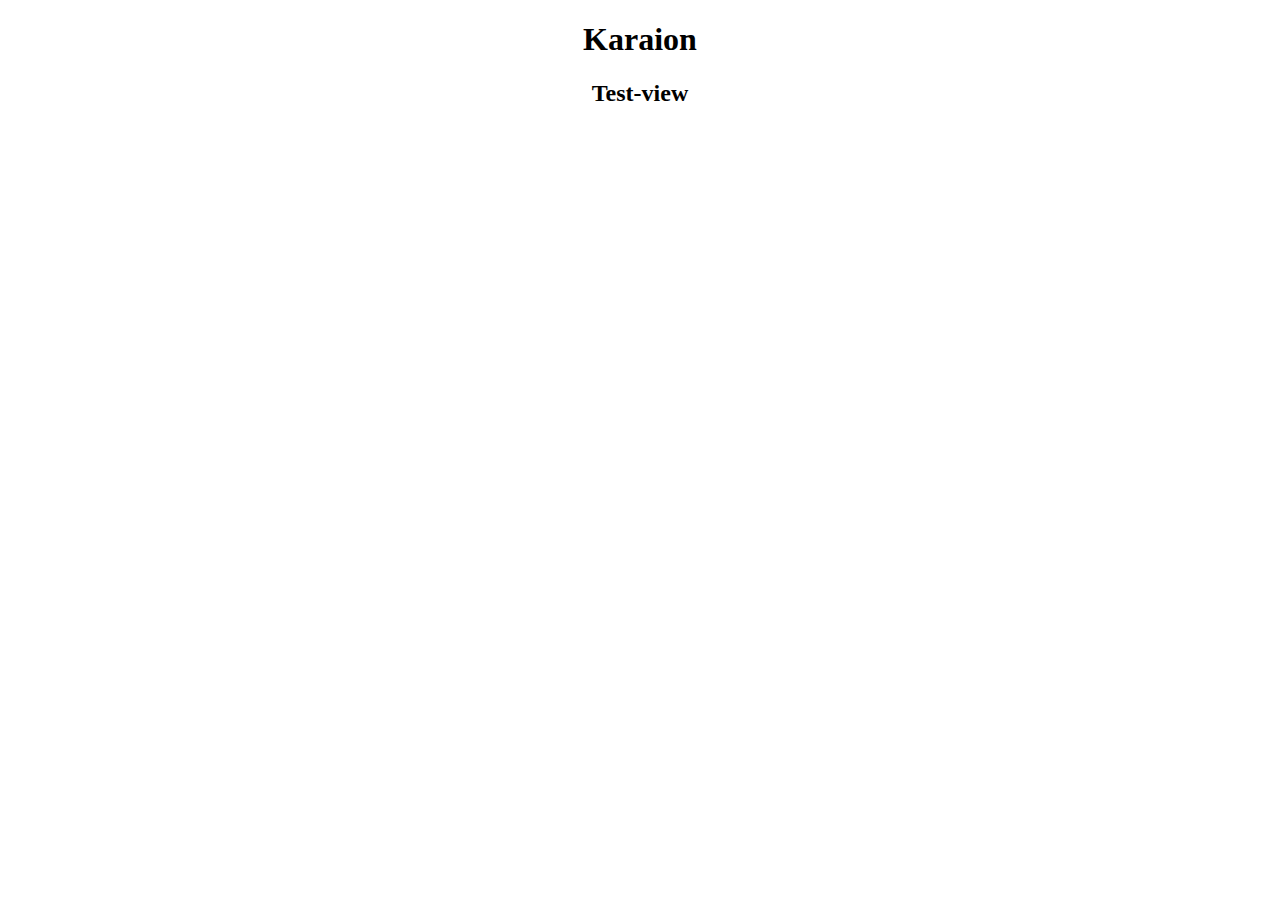
==== index.html @ 3f4ff042 "create project" ====
<!DOCTYPE html>
<html lang="en">
<head>
    <meta charset="UTF-8">
    <meta http-equiv="X-UA-Compatible" content="IE=edge">
    <meta name="viewport" content="width=device-width, initial-scale=1.0">
    <title>Karaion</title>
</head>
<body>
    <h1 style="text-align: center;">Karaion</h1>
    <h2 style="text-align: center;">Test-view</h2>
</body>
</html>
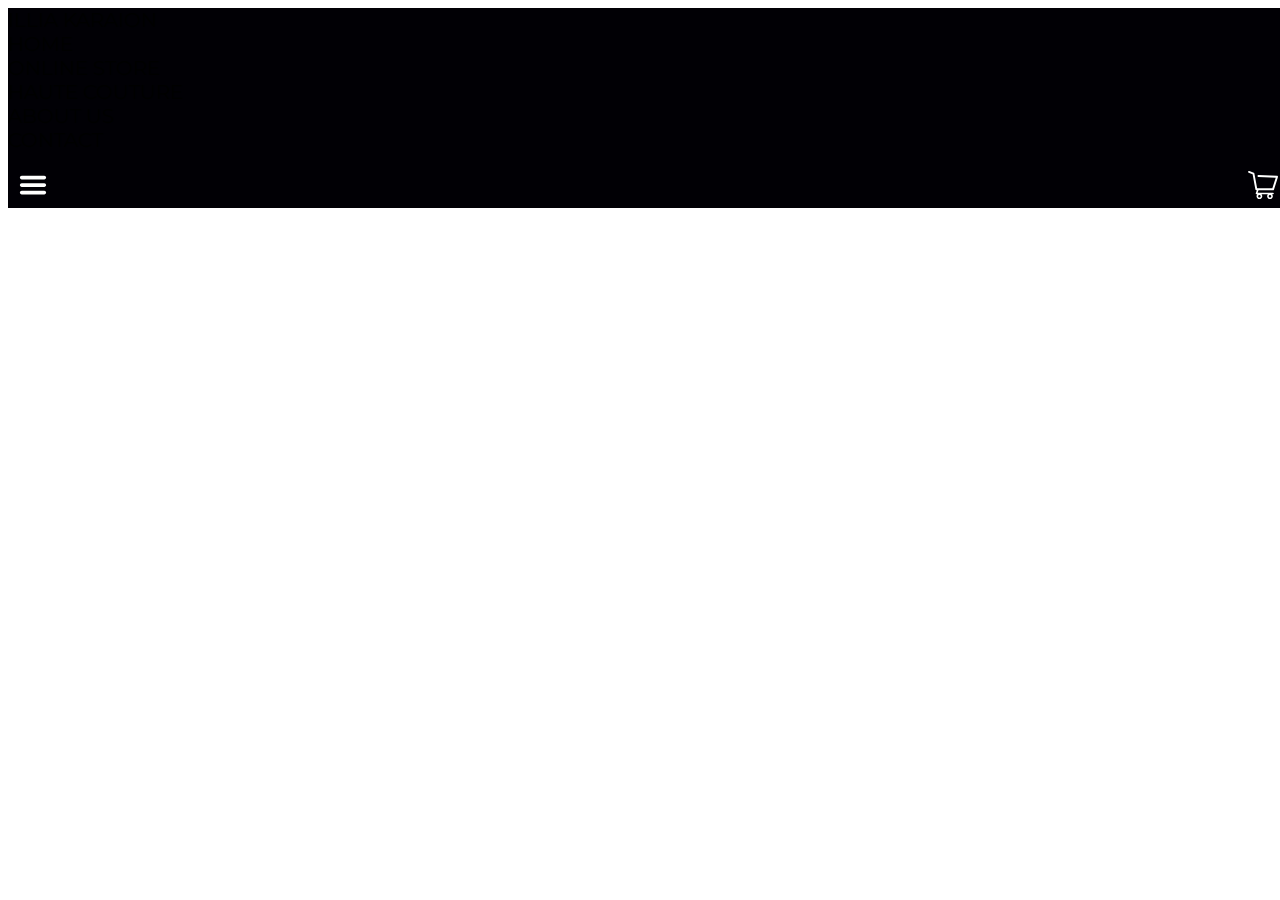
==== commit 8308e371: "header" ====
--- a/index.html
+++ b/index.html
@@ -5,9 +5,54 @@
     <meta http-equiv="X-UA-Compatible" content="IE=edge">
     <meta name="viewport" content="width=device-width, initial-scale=1.0">
     <title>Karaion</title>
+    <link href="https://cdn.jsdelivr.net/npm/bootstrap@5.1.3/dist/css/bootstrap.min.css" rel="stylesheet" integrity="sha384-1BmE4kWBq78iYhFldvKuhfTAU6auU8tT94WrHftjDbrCEXSU1oBoqyl2QvZ6jIW3" crossorigin="anonymous">
+    <link rel="preconnect" href="https://fonts.googleapis.com">
+    <link rel="preconnect" href="https://fonts.gstatic.com" crossorigin>
+    <link href="https://fonts.googleapis.com/css2?family=Montserrat:wght@300&display=swap" rel="stylesheet">
+    <script src="https://cdn.jsdelivr.net/npm/bootstrap@5.1.3/dist/js/bootstrap.bundle.min.js" integrity="sha384-ka7Sk0Gln4gmtz2MlQnikT1wXgYsOg+OMhuP+IlRH9sENBO0LRn5q+8nbTov4+1p" crossorigin="anonymous"></script>
+    <link rel="stylesheet" href="style.css">
+    <link rel="stylesheet" href="media.css">
 </head>
 <body>
-    <h1 style="text-align: center;">Karaion</h1>
-    <h2 style="text-align: center;">Test-view</h2>
+   <header>
+    <div class="container-fluid">
+        <div class="row text-white h-100 mx-3 ">
+           <div class="col-12 d-flex justify-content-center align-items-md-end align-items-center">
+               <div class="text-center display-2 caphead">ILLIA KARAION</div>               
+           </div>
+           <div class="col-12 d-none d-flex flex-column align-items-center justify-content-end justify-content-md-center align-items-md-end flex-md-row mb-2">
+               <div class="mx-3 mb-2 mb-md-0">HOME</div>
+               <div class="mx-3 mb-2 mb-md-0">ONLINE STORE</div>
+               <div class="mx-3 mb-2 mb-md-0">HAUTE COUTURE</div>
+               <div class="mx-3 mb-2 mb-md-0">ABOUT US</div>
+               <div class="mx-3 mb-0 mb-md-0">CONTACT</div>
+           </div>
+        </div>
+     </div>
+     <div id="cart" >
+             <svg version="1.1" class="header-svg" id="Capa_1" xmlns="http://www.w3.org/2000/svg" xmlns:xlink="http://www.w3.org/1999/xlink" x="0px" y="0px"
+             width="446.853px" height="446.853px" viewBox="0 0 446.853 446.853" style="enable-background:new 0 0 446.853 446.853;"
+             xml:space="preserve">
+        <g>
+            <path fill="white" d="M444.274,93.36c-2.558-3.666-6.674-5.932-11.145-6.123L155.942,75.289c-7.953-0.348-14.599,5.792-14.939,13.708
+                c-0.338,7.913,5.792,14.599,13.707,14.939l258.421,11.14L362.32,273.61H136.205L95.354,51.179
+                c-0.898-4.875-4.245-8.942-8.861-10.753L19.586,14.141c-7.374-2.887-15.695,0.735-18.591,8.1c-2.891,7.369,0.73,15.695,8.1,18.591
+                l59.491,23.371l41.572,226.335c1.253,6.804,7.183,11.746,14.104,11.746h6.896l-15.747,43.74c-1.318,3.664-0.775,7.733,1.468,10.916
+                c2.24,3.184,5.883,5.078,9.772,5.078h11.045c-6.844,7.617-11.045,17.646-11.045,28.675c0,23.718,19.299,43.012,43.012,43.012
+                s43.012-19.294,43.012-43.012c0-11.028-4.201-21.058-11.044-28.675h93.777c-6.847,7.617-11.047,17.646-11.047,28.675
+                c0,23.718,19.294,43.012,43.012,43.012c23.719,0,43.012-19.294,43.012-43.012c0-11.028-4.2-21.058-11.042-28.675h13.432
+                c6.6,0,11.948-5.349,11.948-11.947c0-6.6-5.349-11.948-11.948-11.948H143.651l12.902-35.843h216.221
+                c6.235,0,11.752-4.028,13.651-9.96l59.739-186.387C447.536,101.679,446.832,97.028,444.274,93.36z M169.664,409.814
+                c-10.543,0-19.117-8.573-19.117-19.116s8.574-19.117,19.117-19.117s19.116,8.574,19.116,19.117S180.207,409.814,169.664,409.814z
+                 M327.373,409.814c-10.543,0-19.116-8.573-19.116-19.116s8.573-19.117,19.116-19.117s19.116,8.574,19.116,19.117
+                S337.916,409.814,327.373,409.814z"/>
+        </g>
+        </svg>
+     </div>
+      <div id="menu" class="d-md-none">
+        <svg xmlns="http://www.w3.org/2000/svg" class="header-svg" xmlns:xlink="http://www.w3.org/1999/xlink" height="32px" id="Layer_1" style="enable-background:new 0 0 32 32;" version="1.1" viewBox="0 0 32 32" width="32px" xml:space="preserve"><path fill="white" d="M4,10h24c1.104,0,2-0.896,2-2s-0.896-2-2-2H4C2.896,6,2,6.896,2,8S2.896,10,4,10z M28,14H4c-1.104,0-2,0.896-2,2  s0.896,2,2,2h24c1.104,0,2-0.896,2-2S29.104,14,28,14z M28,22H4c-1.104,0-2,0.896-2,2s0.896,2,2,2h24c1.104,0,2-0.896,2-2  S29.104,22,28,22z"/></svg>
+      </div>     
+   </header>
+   <script src="assets/js/header.js"></script>
 </body>
-</html>+</html> --- a/style.css
+++ b/style.css
@@ -0,0 +1,35 @@
+@font-face {
+    font-family: 'Avenir';
+    src: url('../fonts/Avenir.eot?#iefix') format('embedded-opentype'),  url('../fonts/Avenir.woff') format('woff'), url('../fonts/Avenir.ttf')  format('truetype'), url('../fonts/Avenir.svg#Avenir') format('svg');
+}
+*{
+    font-family: 'Montserrat', sans-serif;   
+    font-size: 20px; 
+}
+header{
+    background-color: #010005;  
+    display: flex;
+    position: fixed;
+    height: 200px;
+    width: 100%;
+}
+.header-svg{
+    width: 30px;
+    height: 30px;
+}
+#cart{
+    position: absolute;
+    right: 10px;
+    bottom: 8px;    
+    height: 30px;
+    display: flex;
+    align-items: center;
+}
+#menu{
+    position: absolute;
+    left: 10px;
+    bottom: 8px;    
+    height: 30px;
+    display: flex;
+    align-items: center;
+}--- a/media.css
+++ b/media.css
@@ -0,0 +1,33 @@
+@media screen and (max-width: 1000px) {
+    div.mx-3{
+        font-size: 15px;
+    }
+    #cart {bottom: 8px;}
+}
+@media screen and (max-width: 767px) {
+    .caphead{
+        font-size: 40px;
+    }
+    header{
+        height: 100px;
+    }
+    #cart, #menu {top: 40px;}
+  }
+  @media screen and (max-width: 450px) {
+    .caphead{
+        font-size: 30px;
+    }
+    #cart, #menu {top: 40px;
+        height: 20px;
+       
+    }
+    .header-svg{
+        width: 20px;
+        height: 20px;
+    }
+  }
+  @media screen and (max-width: 350px) {
+    .caphead{
+        font-size: 25px;
+    }
+  }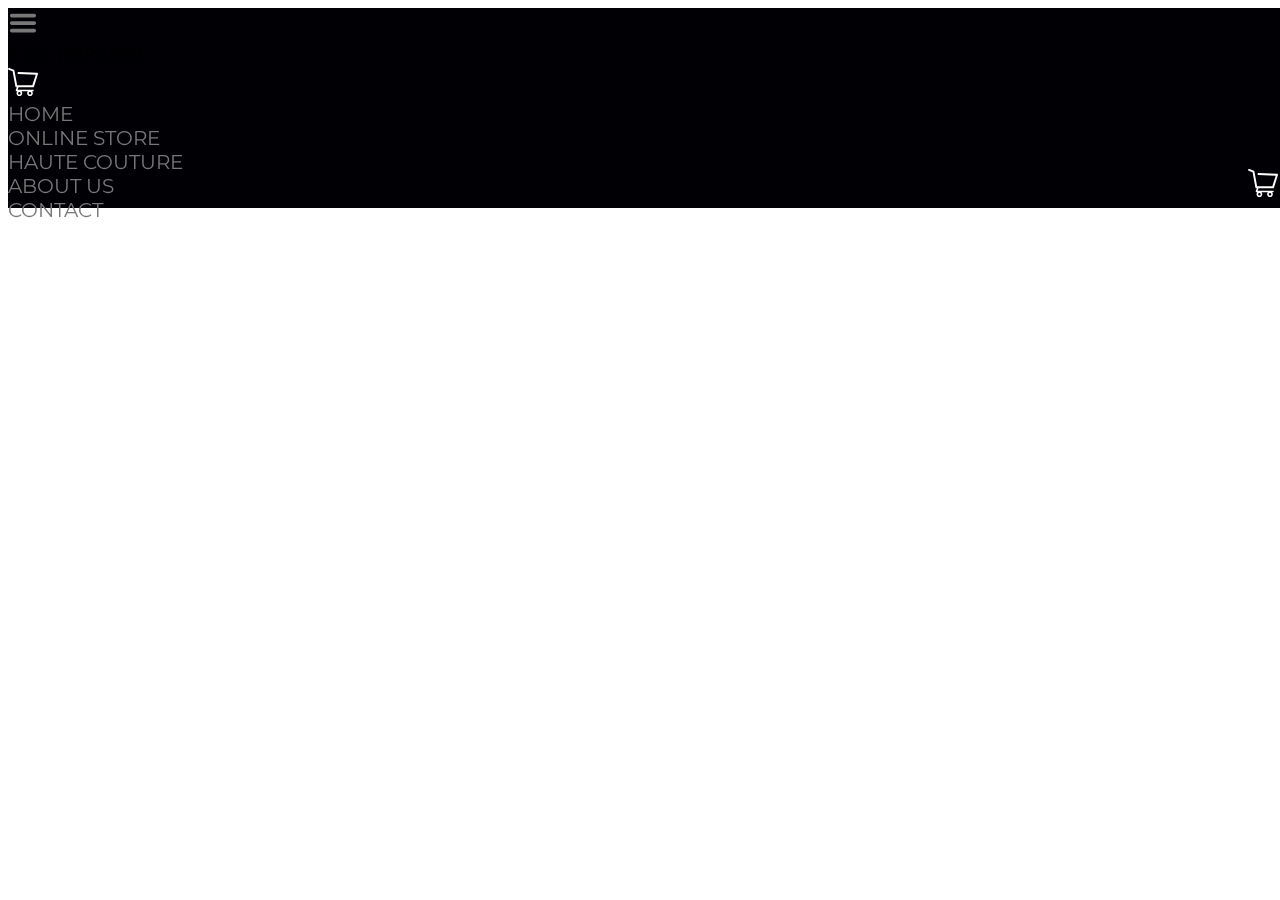
==== commit 2bf1816b: "menu and fonts" ====
--- a/index.html
+++ b/index.html
@@ -4,32 +4,62 @@
     <meta charset="UTF-8">
     <meta http-equiv="X-UA-Compatible" content="IE=edge">
     <meta name="viewport" content="width=device-width, initial-scale=1.0">
+    <!-- Chrome, Firefox OS and Opera -->
+    <meta name="theme-color" content="#010005">
+    <!--Windows Phone -->
+    <meta name="msapplication-navbutton-color" content="#010005">
+    <!-- iOS Safari -->
+    <meta name="apple-mobile-web-app-status-bar-style" content="#010005">
     <title>Karaion</title>
     <link href="https://cdn.jsdelivr.net/npm/bootstrap@5.1.3/dist/css/bootstrap.min.css" rel="stylesheet" integrity="sha384-1BmE4kWBq78iYhFldvKuhfTAU6auU8tT94WrHftjDbrCEXSU1oBoqyl2QvZ6jIW3" crossorigin="anonymous">
     <link rel="preconnect" href="https://fonts.googleapis.com">
-    <link rel="preconnect" href="https://fonts.gstatic.com" crossorigin>
-    <link href="https://fonts.googleapis.com/css2?family=Montserrat:wght@300&display=swap" rel="stylesheet">
+<link rel="preconnect" href="https://fonts.gstatic.com" crossorigin>
+<link href="https://fonts.googleapis.com/css2?family=Montserrat:wght@300&family=Roboto&display=swap" rel="stylesheet">
     <script src="https://cdn.jsdelivr.net/npm/bootstrap@5.1.3/dist/js/bootstrap.bundle.min.js" integrity="sha384-ka7Sk0Gln4gmtz2MlQnikT1wXgYsOg+OMhuP+IlRH9sENBO0LRn5q+8nbTov4+1p" crossorigin="anonymous"></script>
     <link rel="stylesheet" href="style.css">
+    <link rel="stylesheet" href="animation.css">
     <link rel="stylesheet" href="media.css">
 </head>
 <body>
    <header>
     <div class="container-fluid">
-        <div class="row text-white h-100 mx-3 ">
-           <div class="col-12 d-flex justify-content-center align-items-md-end align-items-center">
-               <div class="text-center display-2 caphead">ILLIA KARAION</div>               
+        <div class="row text-white h-100 mx-0 mx-md-3">
+           <div class="col-12 d-flex justify-content-between justify-content-md-center align-items-md-end align-items-center p-0">
+            <div id="menu" class="d-flex d-md-none">
+                <svg xmlns="http://www.w3.org/2000/svg" class="header-svg" xmlns:xlink="http://www.w3.org/1999/xlink" height="32px" id="Layer_1" style="enable-background:new 0 0 32 32;" version="1.1" viewBox="0 0 32 32" width="32px" xml:space="preserve"><path id="path" fill="#787878" d="M4,10h24c1.104,0,2-0.896,2-2s-0.896-2-2-2H4C2.896,6,2,6.896,2,8S2.896,10,4,10z M28,14H4c-1.104,0-2,0.896-2,2  s0.896,2,2,2h24c1.104,0,2-0.896,2-2S29.104,14,28,14z M28,22H4c-1.104,0-2,0.896-2,2s0.896,2,2,2h24c1.104,0,2-0.896,2-2  S29.104,22,28,22z"/></svg>
+              </div>    
+               <div class="text-center display-2 caphead">ILLIA KARAION</div>              
+              <div id="cart" class="d-flex d-md-none">
+                <svg version="1.1" class="header-svg" id="Capa_1" xmlns="http://www.w3.org/2000/svg" xmlns:xlink="http://www.w3.org/1999/xlink" x="0px" y="0px"
+                width="446.853px" height="446.853px" viewBox="0 0 446.853 446.853" style="enable-background:new 0 0 446.853 446.853;"
+                xml:space="preserve">
+           <g>
+               <path fill="white" d="M444.274,93.36c-2.558-3.666-6.674-5.932-11.145-6.123L155.942,75.289c-7.953-0.348-14.599,5.792-14.939,13.708
+                   c-0.338,7.913,5.792,14.599,13.707,14.939l258.421,11.14L362.32,273.61H136.205L95.354,51.179
+                   c-0.898-4.875-4.245-8.942-8.861-10.753L19.586,14.141c-7.374-2.887-15.695,0.735-18.591,8.1c-2.891,7.369,0.73,15.695,8.1,18.591
+                   l59.491,23.371l41.572,226.335c1.253,6.804,7.183,11.746,14.104,11.746h6.896l-15.747,43.74c-1.318,3.664-0.775,7.733,1.468,10.916
+                   c2.24,3.184,5.883,5.078,9.772,5.078h11.045c-6.844,7.617-11.045,17.646-11.045,28.675c0,23.718,19.299,43.012,43.012,43.012
+                   s43.012-19.294,43.012-43.012c0-11.028-4.201-21.058-11.044-28.675h93.777c-6.847,7.617-11.047,17.646-11.047,28.675
+                   c0,23.718,19.294,43.012,43.012,43.012c23.719,0,43.012-19.294,43.012-43.012c0-11.028-4.2-21.058-11.042-28.675h13.432
+                   c6.6,0,11.948-5.349,11.948-11.947c0-6.6-5.349-11.948-11.948-11.948H143.651l12.902-35.843h216.221
+                   c6.235,0,11.752-4.028,13.651-9.96l59.739-186.387C447.536,101.679,446.832,97.028,444.274,93.36z M169.664,409.814
+                   c-10.543,0-19.117-8.573-19.117-19.116s8.574-19.117,19.117-19.117s19.116,8.574,19.116,19.117S180.207,409.814,169.664,409.814z
+                    M327.373,409.814c-10.543,0-19.116-8.573-19.116-19.116s8.573-19.117,19.116-19.117s19.116,8.574,19.116,19.117
+                   S337.916,409.814,327.373,409.814z"/>
+           </g>
+           </svg>
+             </div>           
            </div>
-           <div class="col-12 d-none d-flex flex-column align-items-center justify-content-end justify-content-md-center align-items-md-end flex-md-row mb-2">
-               <div class="mx-3 mb-2 mb-md-0">HOME</div>
-               <div class="mx-3 mb-2 mb-md-0">ONLINE STORE</div>
-               <div class="mx-3 mb-2 mb-md-0">HAUTE COUTURE</div>
-               <div class="mx-3 mb-2 mb-md-0">ABOUT US</div>
-               <div class="mx-3 mb-0 mb-md-0">CONTACT</div>
+           <div class="col-12 d-flex flex-column align-items-center justify-content-end justify-content-md-center align-items-md-end flex-md-row mb-2" id="colums">
+               <div class="mx-3 mb-2 mb-md-0" style="color: rgb(120, 120, 120);">HOME</div>
+               <div class="mx-3 mb-2 mb-md-0" style="color: rgb(120, 120, 120);">ONLINE STORE</div>
+               <div class="mx-3 mb-2 mb-md-0" style="color: rgb(120, 120, 120);">HAUTE COUTURE</div>
+               <div class="mx-3 mb-2 mb-md-0" style="color: rgb(120, 120, 120);">ABOUT US</div>
+               <div class="mx-3 mb-0 mb-md-0" style="color: rgb(120, 120, 120);">CONTACT</div>
            </div>
         </div>
      </div>
-     <div id="cart" >
+     <div id="cart-md" class="d-none d-md-flex">
              <svg version="1.1" class="header-svg" id="Capa_1" xmlns="http://www.w3.org/2000/svg" xmlns:xlink="http://www.w3.org/1999/xlink" x="0px" y="0px"
              width="446.853px" height="446.853px" viewBox="0 0 446.853 446.853" style="enable-background:new 0 0 446.853 446.853;"
              xml:space="preserve">
@@ -49,9 +79,7 @@
         </g>
         </svg>
      </div>
-      <div id="menu" class="d-md-none">
-        <svg xmlns="http://www.w3.org/2000/svg" class="header-svg" xmlns:xlink="http://www.w3.org/1999/xlink" height="32px" id="Layer_1" style="enable-background:new 0 0 32 32;" version="1.1" viewBox="0 0 32 32" width="32px" xml:space="preserve"><path fill="white" d="M4,10h24c1.104,0,2-0.896,2-2s-0.896-2-2-2H4C2.896,6,2,6.896,2,8S2.896,10,4,10z M28,14H4c-1.104,0-2,0.896-2,2  s0.896,2,2,2h24c1.104,0,2-0.896,2-2S29.104,14,28,14z M28,22H4c-1.104,0-2,0.896-2,2s0.896,2,2,2h24c1.104,0,2-0.896,2-2  S29.104,22,28,22z"/></svg>
-      </div>     
+         
    </header>
    <script src="assets/js/header.js"></script>
 </body>
--- a/style.css
+++ b/style.css
@@ -11,25 +11,20 @@
     display: flex;
     position: fixed;
     height: 200px;
-    width: 100%;
+    width: 100%;    
+}
+.caphead{
+    font-family: 'Roboto', sans-serif;   
 }
 .header-svg{
     width: 30px;
-    height: 30px;
+    height: 30px;   
 }
-#cart{
+#cart-md{
     position: absolute;
     right: 10px;
-    bottom: 8px;    
+    bottom: 10px;    
     height: 30px;
     display: flex;
     align-items: center;
 }
-#menu{
-    position: absolute;
-    left: 10px;
-    bottom: 8px;    
-    height: 30px;
-    display: flex;
-    align-items: center;
-}--- a/animation.css
+++ b/animation.css
@@ -0,0 +1,36 @@
+@keyframes header{
+    0%{
+        height: 70px;
+    }
+    100%{
+        height: 250px;
+    }
+}
+@keyframes alt-header{
+    0%{
+        height: 250px;
+    }
+    100%{
+        height: 70px;
+    }
+}
+@keyframes appear{
+    0%{
+        opacity: 0;
+        height: 0;
+    }
+    100%{
+        opacity: 1;
+        height: 172.25px;
+    }
+}
+@keyframes disappear{
+    0%{
+        opacity: 1;
+        height: 172.25px;
+    }
+    100%{
+        opacity: 0;   
+        height: 0;     
+    }
+}--- a/media.css
+++ b/media.css
@@ -1,26 +1,25 @@
 @media screen and (max-width: 1000px) {
     div.mx-3{
         font-size: 15px;
-    }
-    #cart {bottom: 8px;}
+    }   
 }
 @media screen and (max-width: 767px) {
     .caphead{
         font-size: 40px;
     }
     header{
-        height: 100px;
+        height: 70px;
+    }    
+    #colums{
+        opacity: 0;
+        height: 0;
     }
-    #cart, #menu {top: 40px;}
+   
   }
   @media screen and (max-width: 450px) {
     .caphead{
         font-size: 30px;
-    }
-    #cart, #menu {top: 40px;
-        height: 20px;
-       
-    }
+    }    
     .header-svg{
         width: 20px;
         height: 20px;
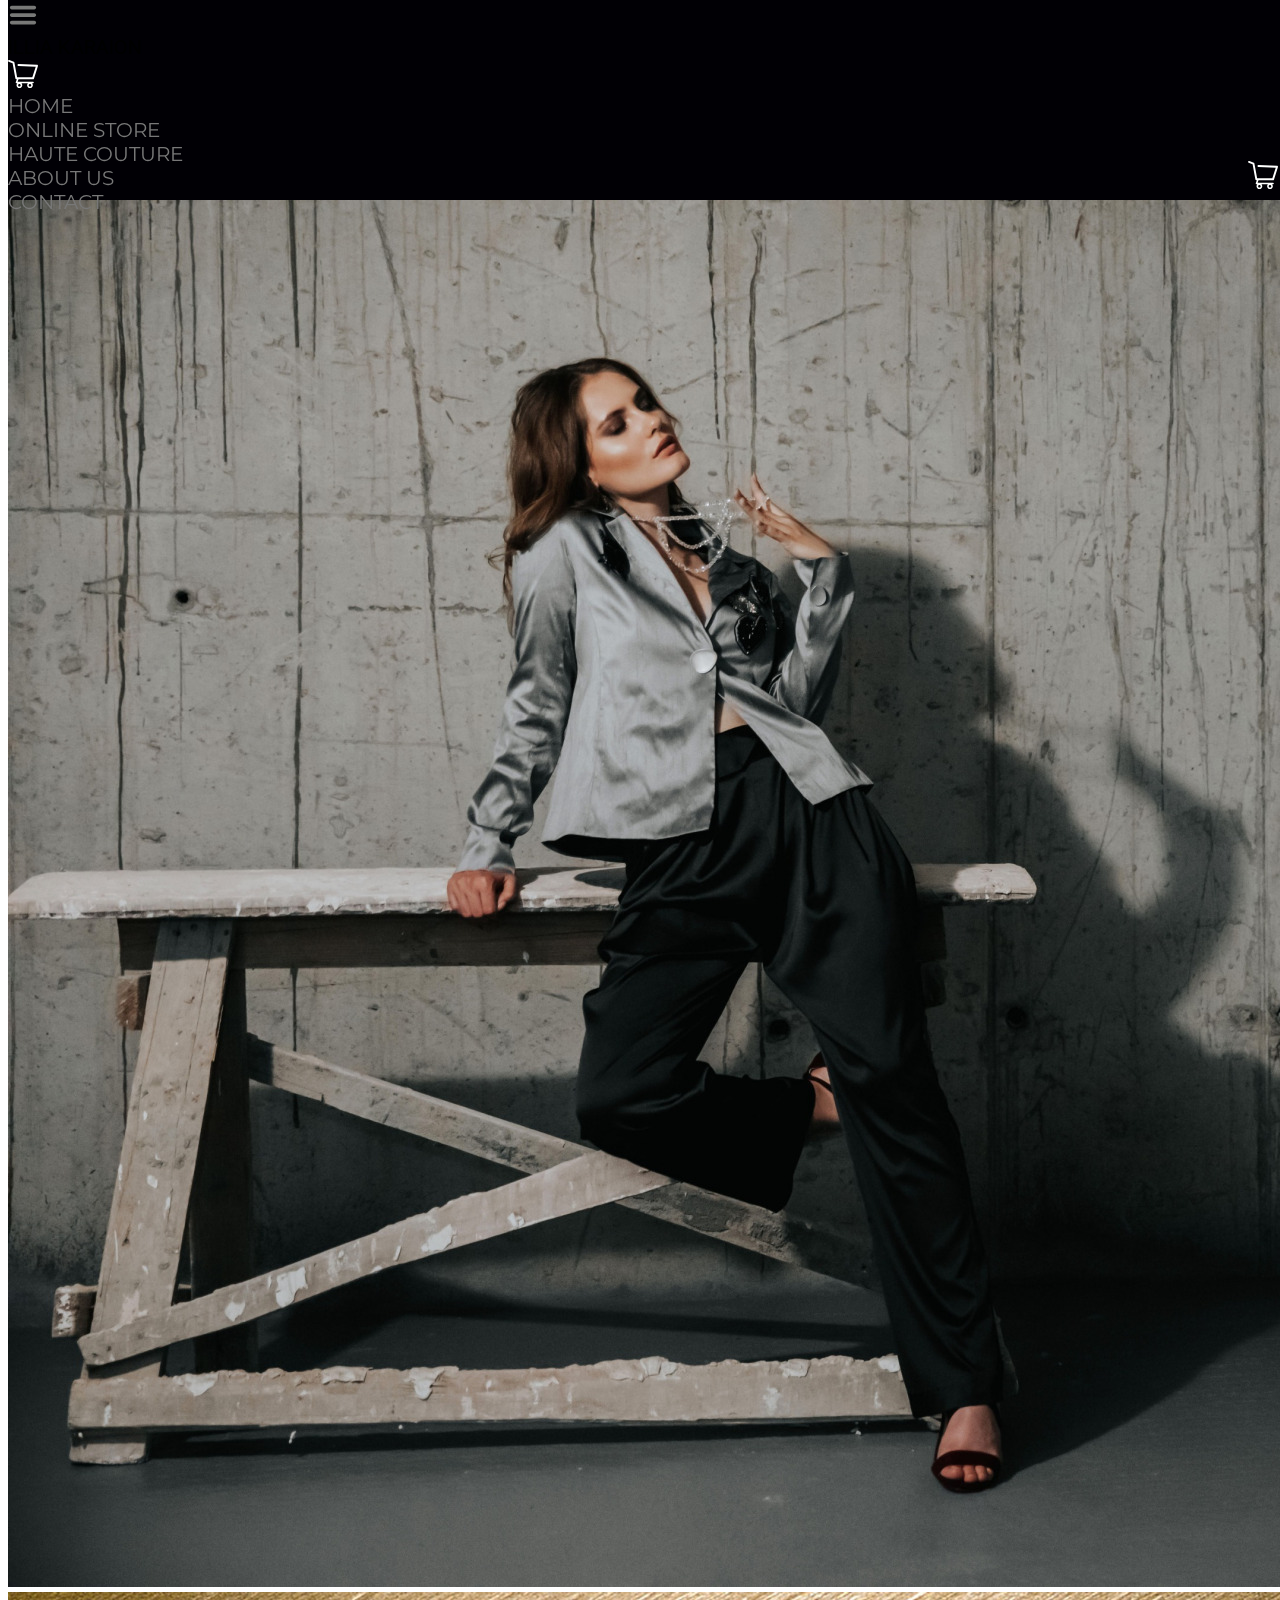
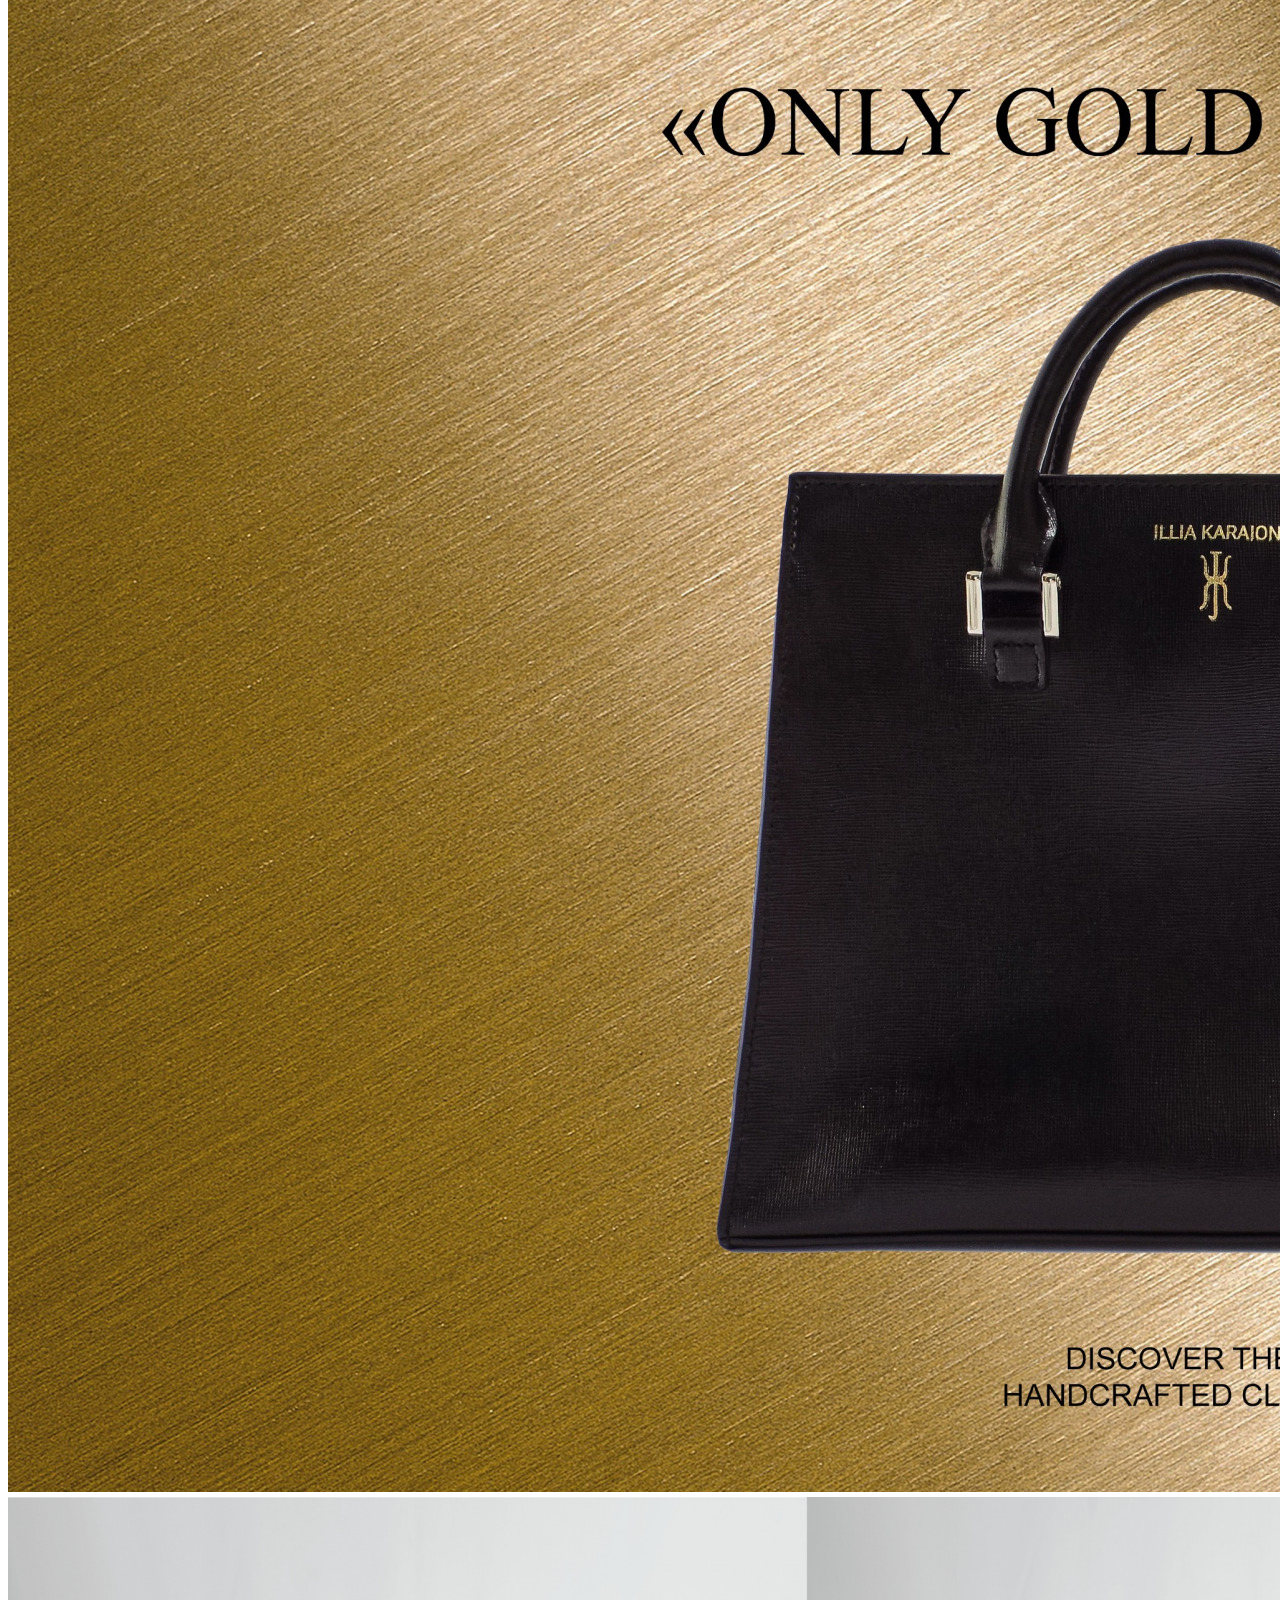
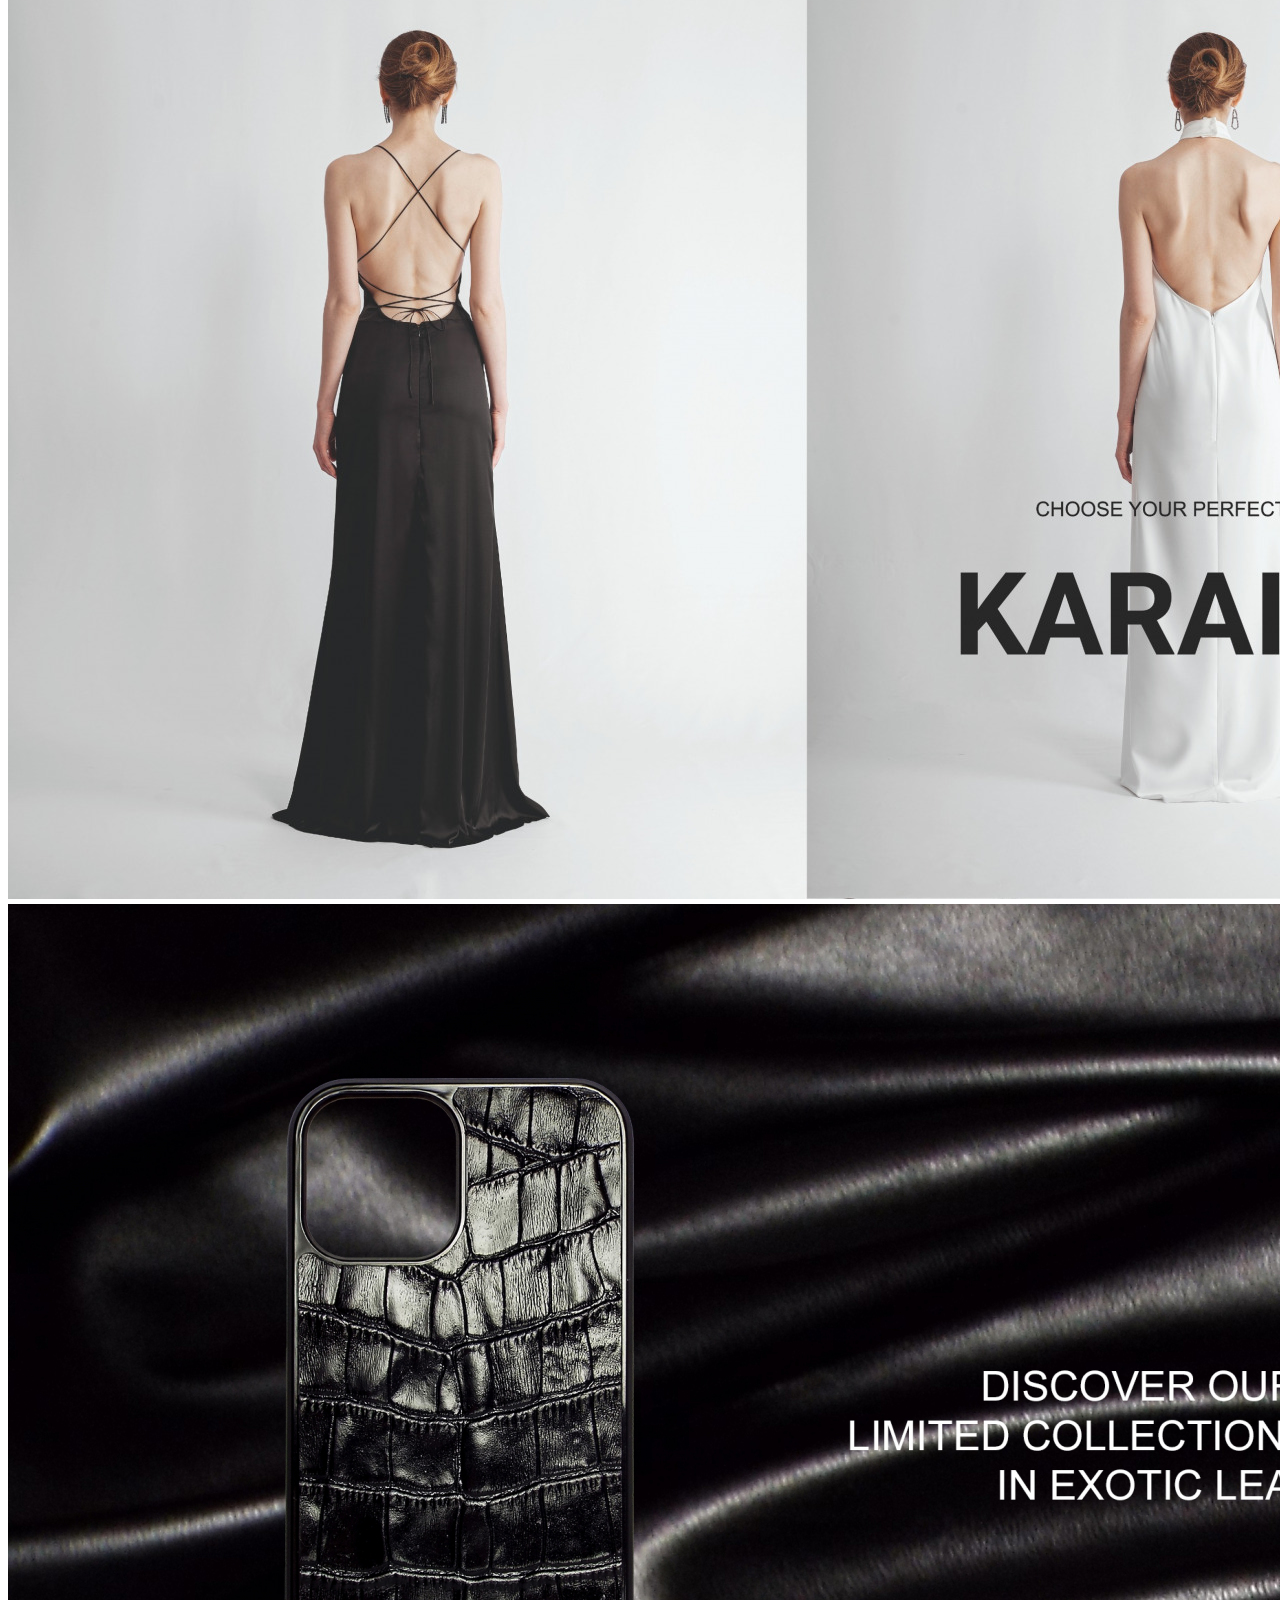
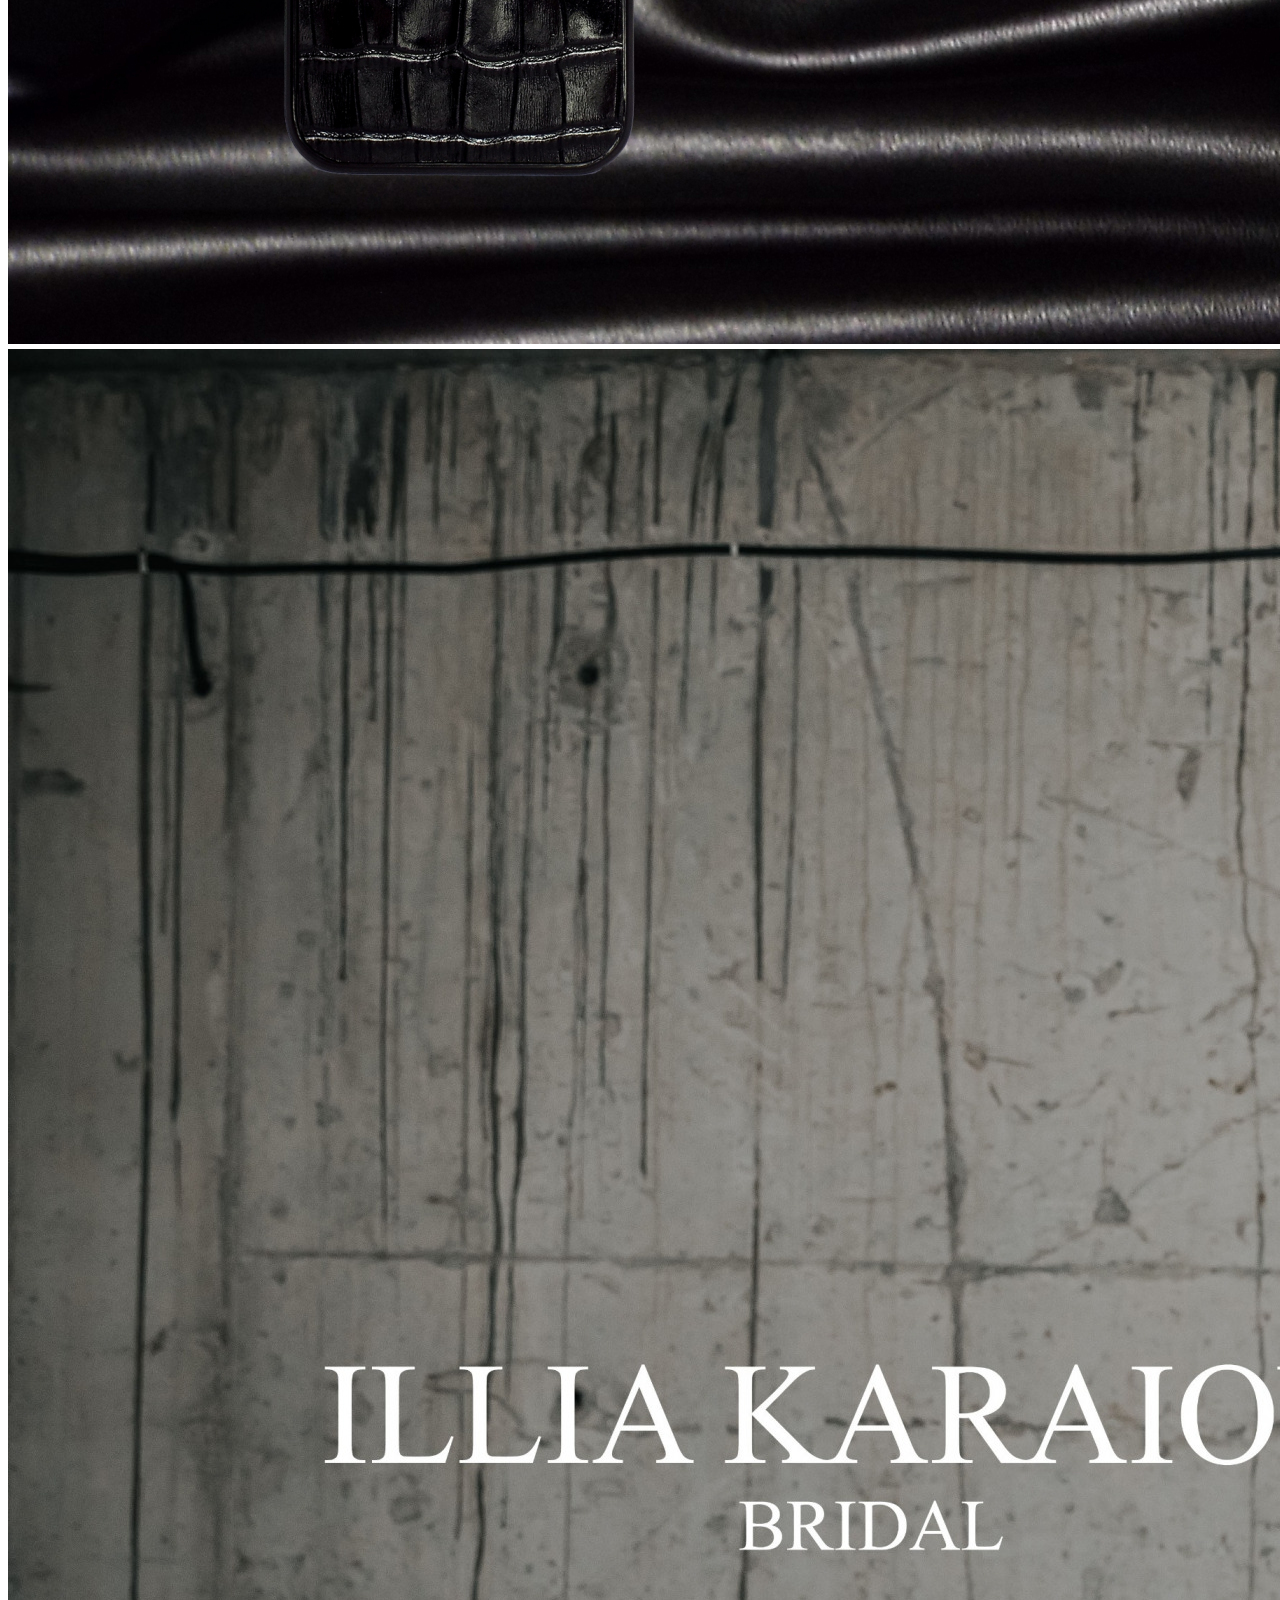
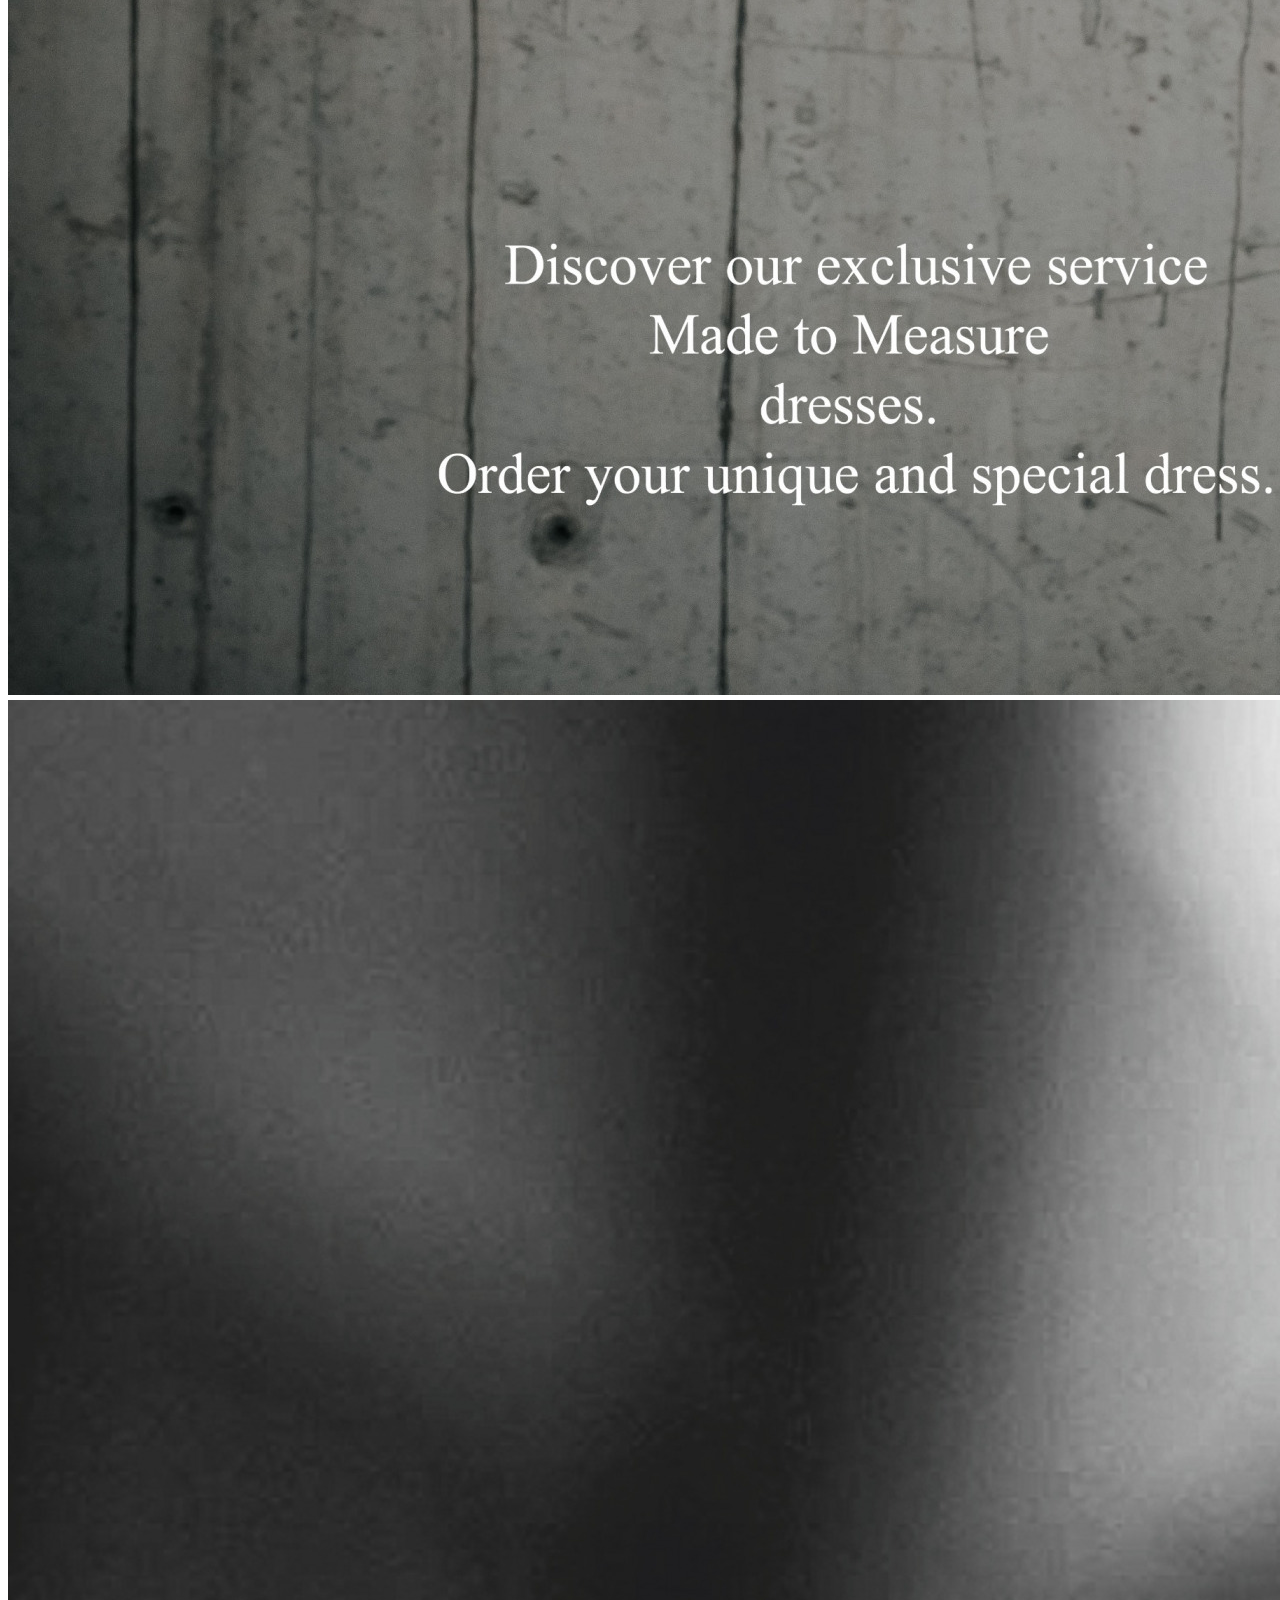
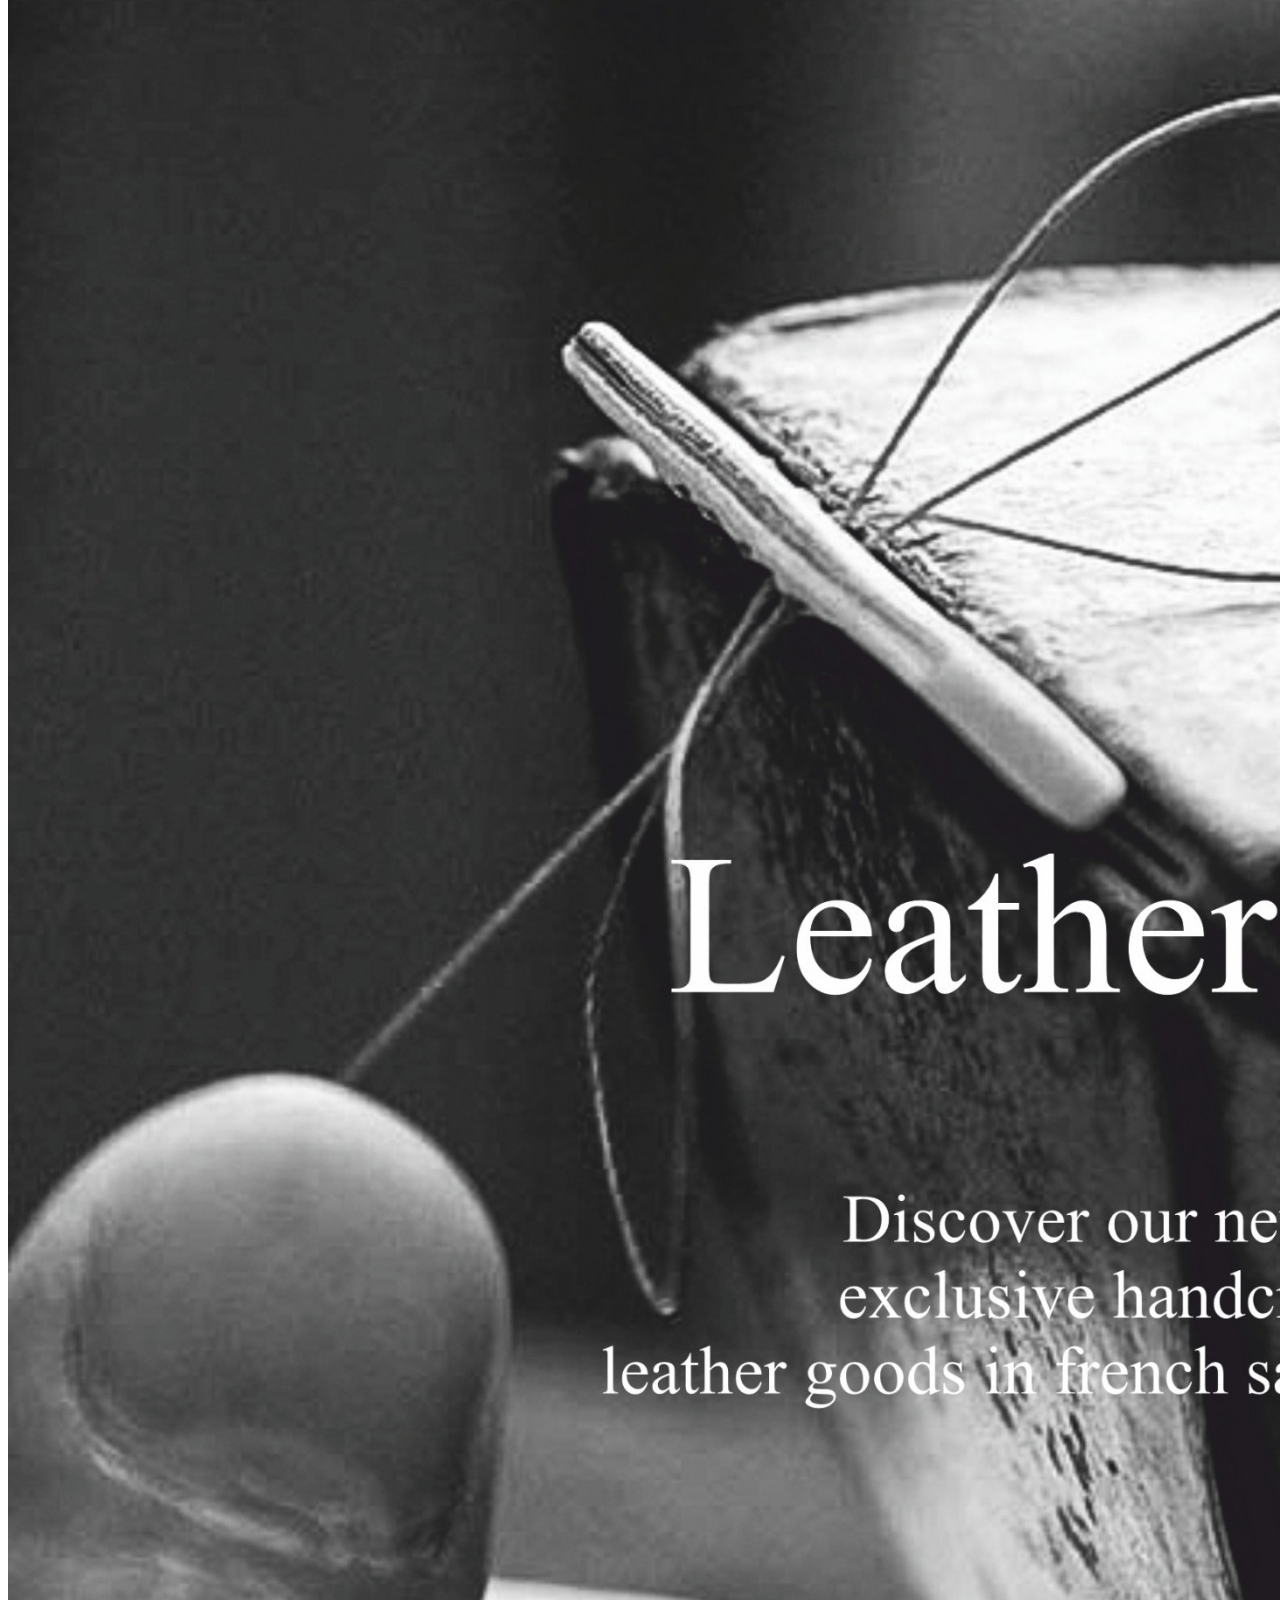
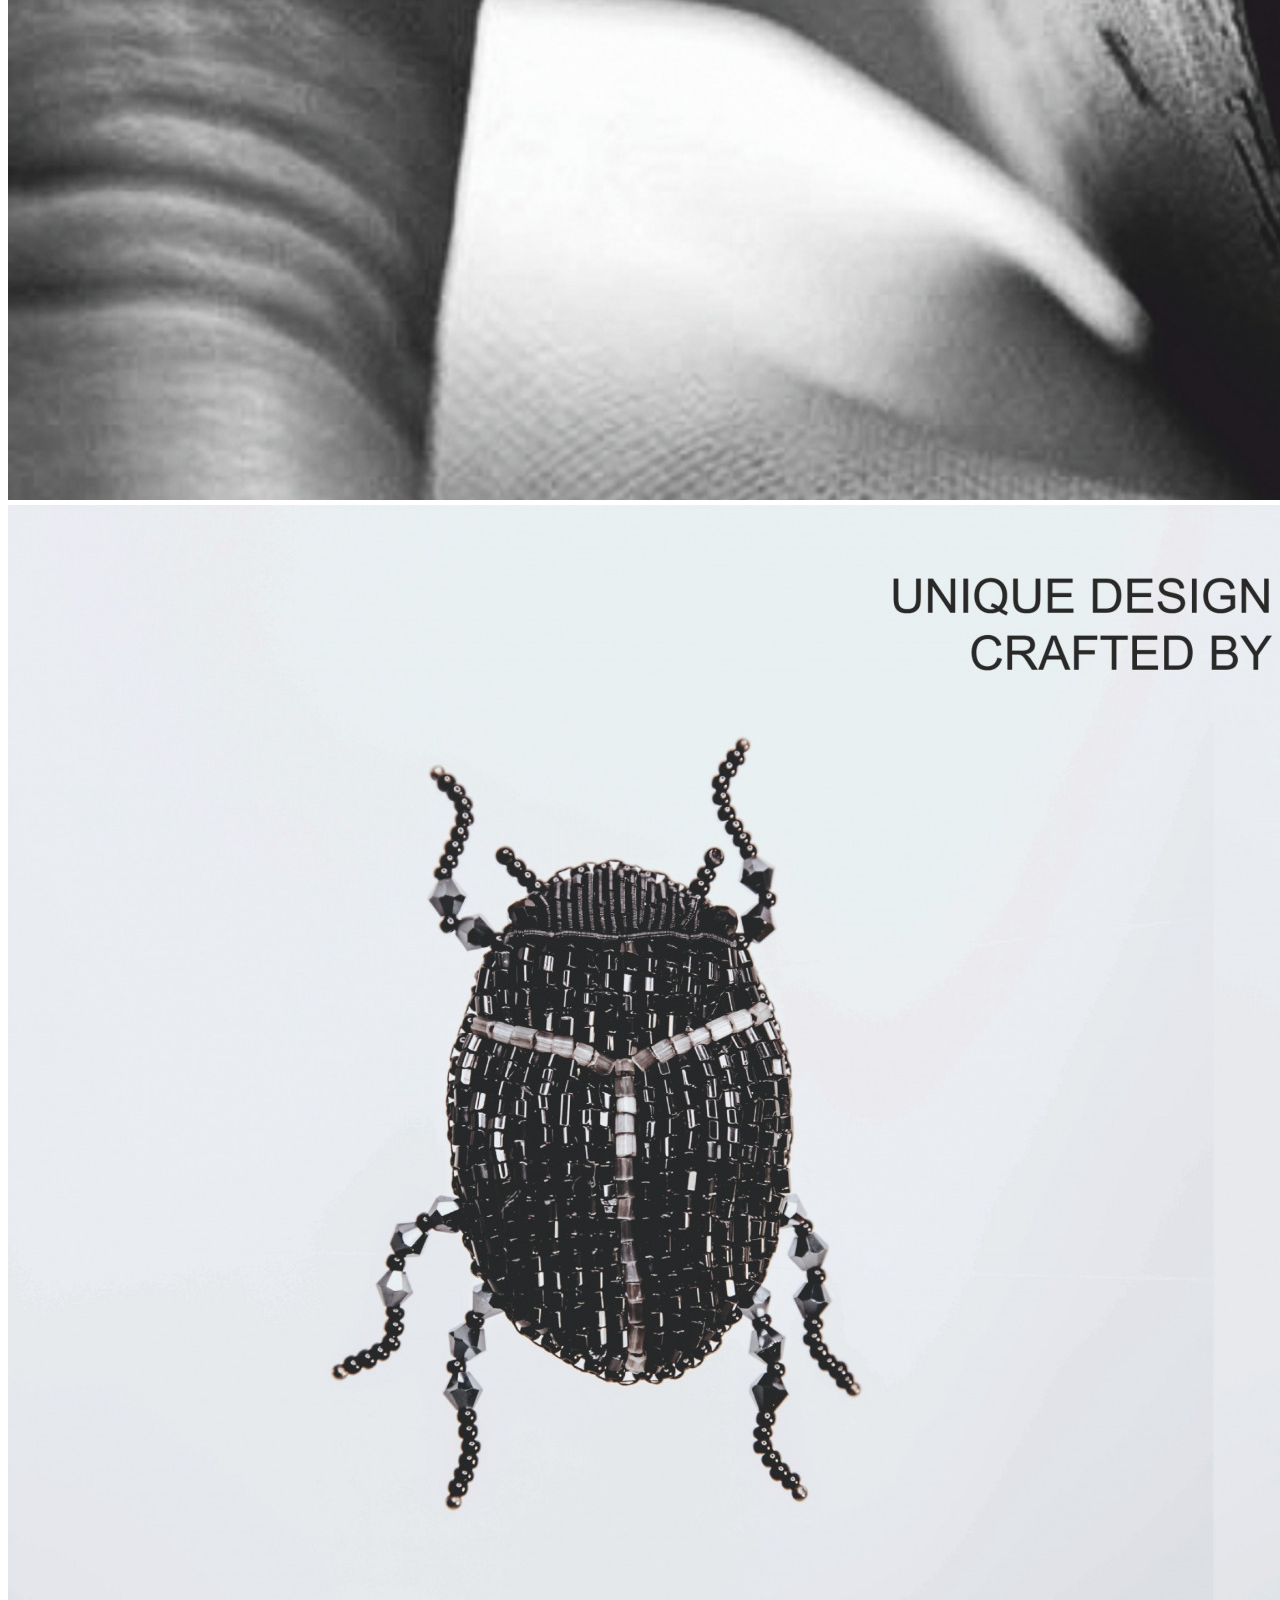
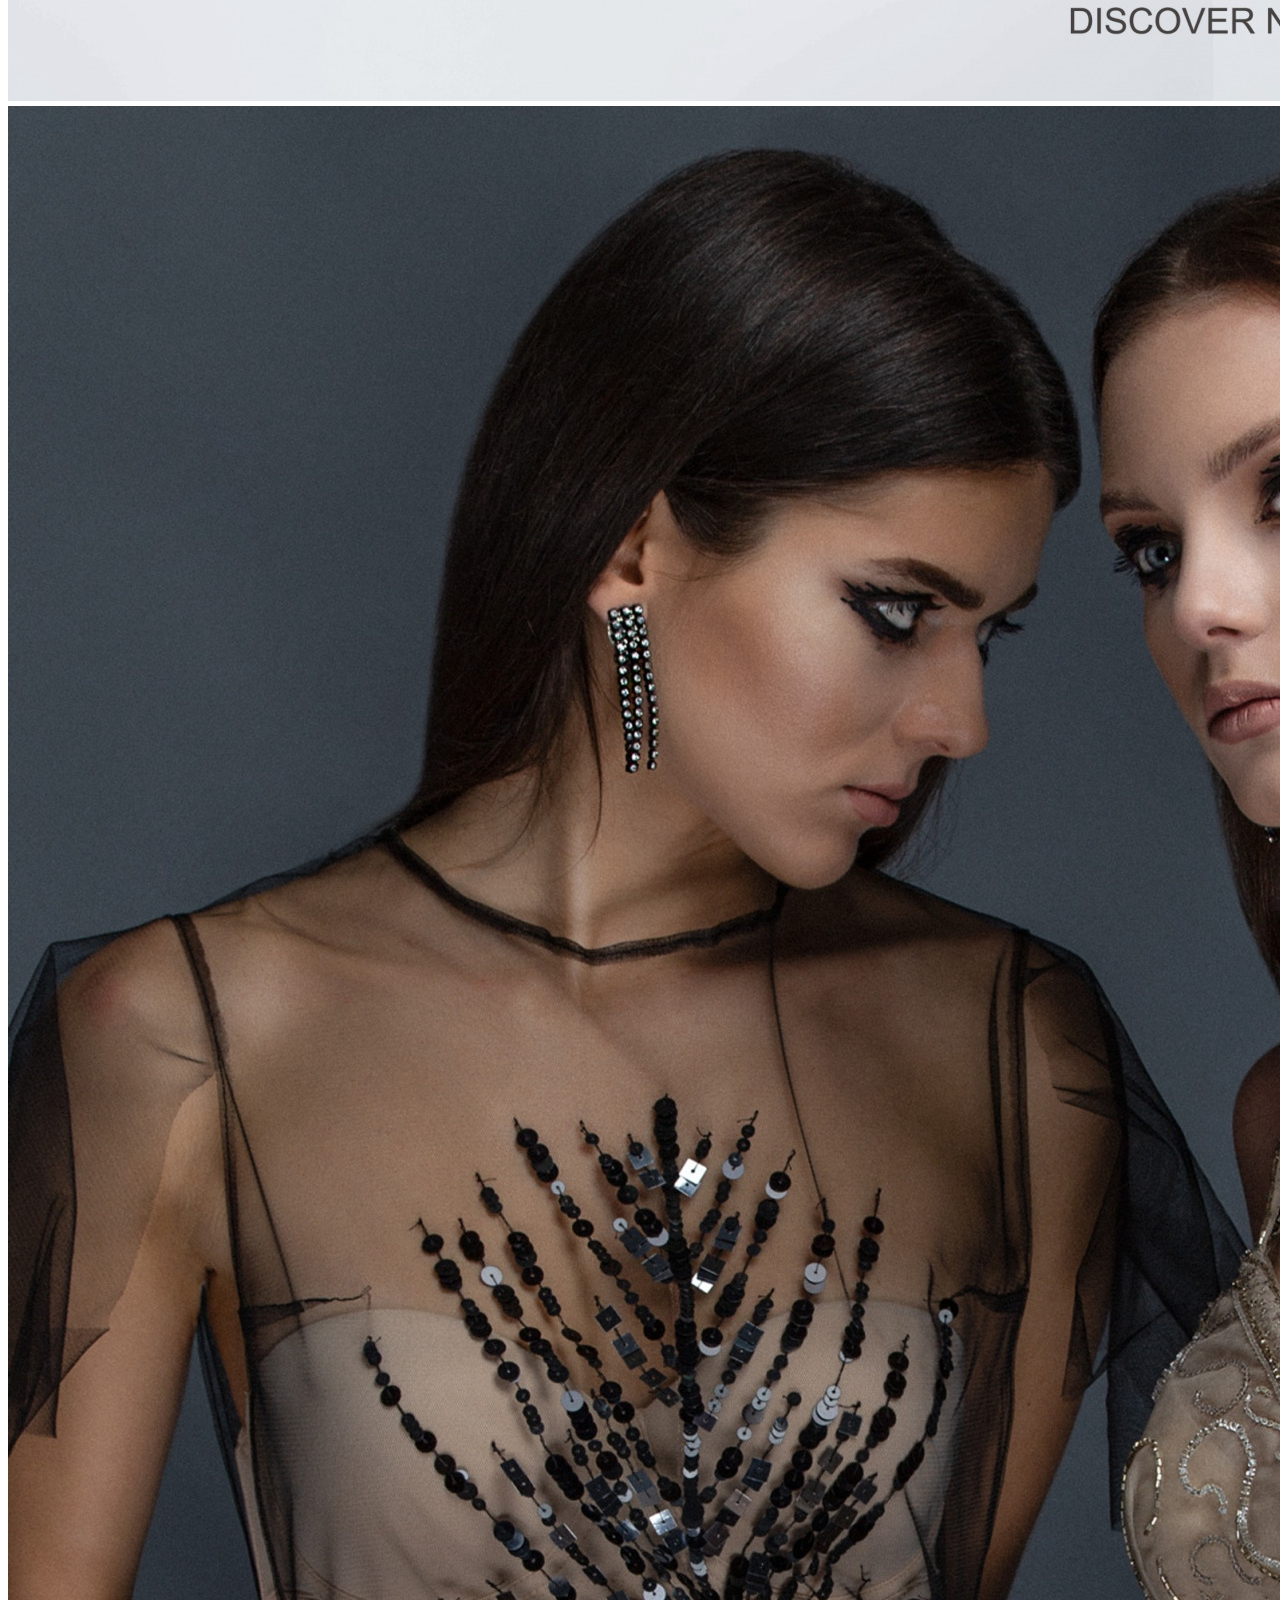
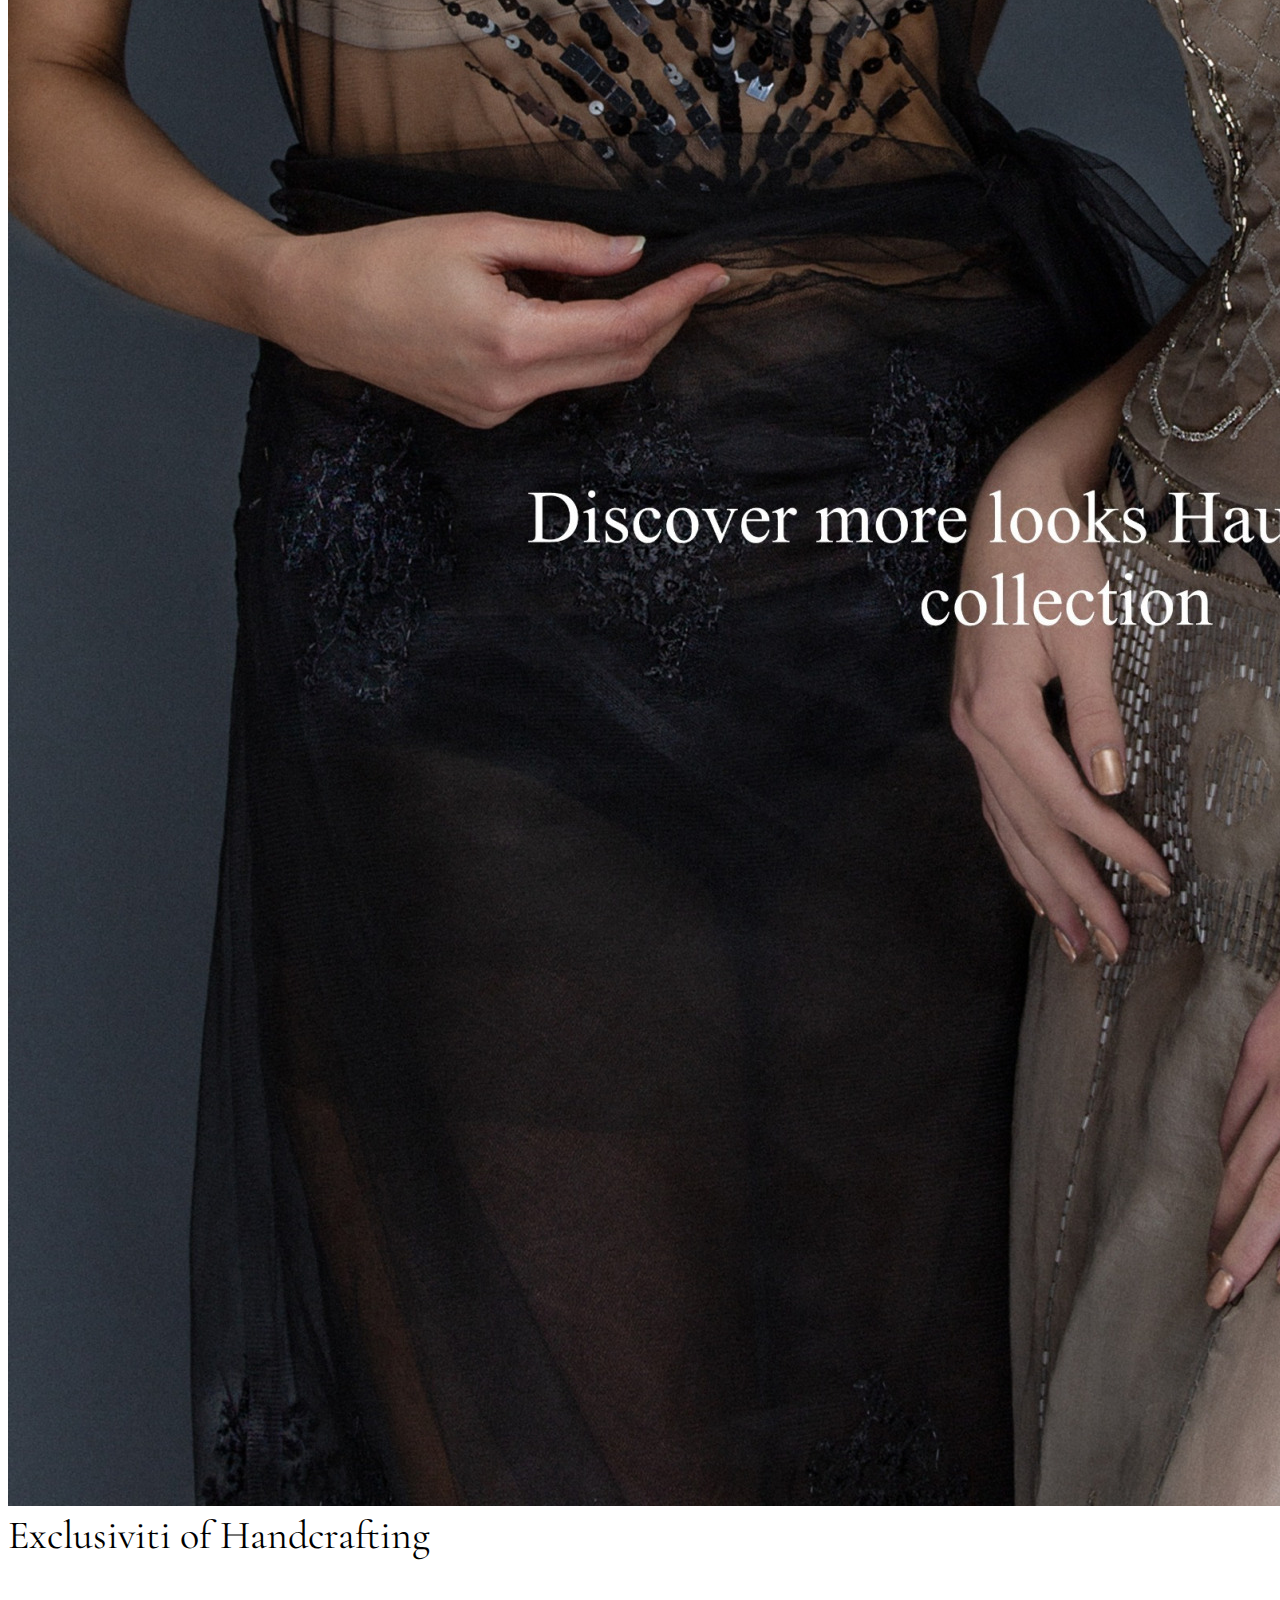
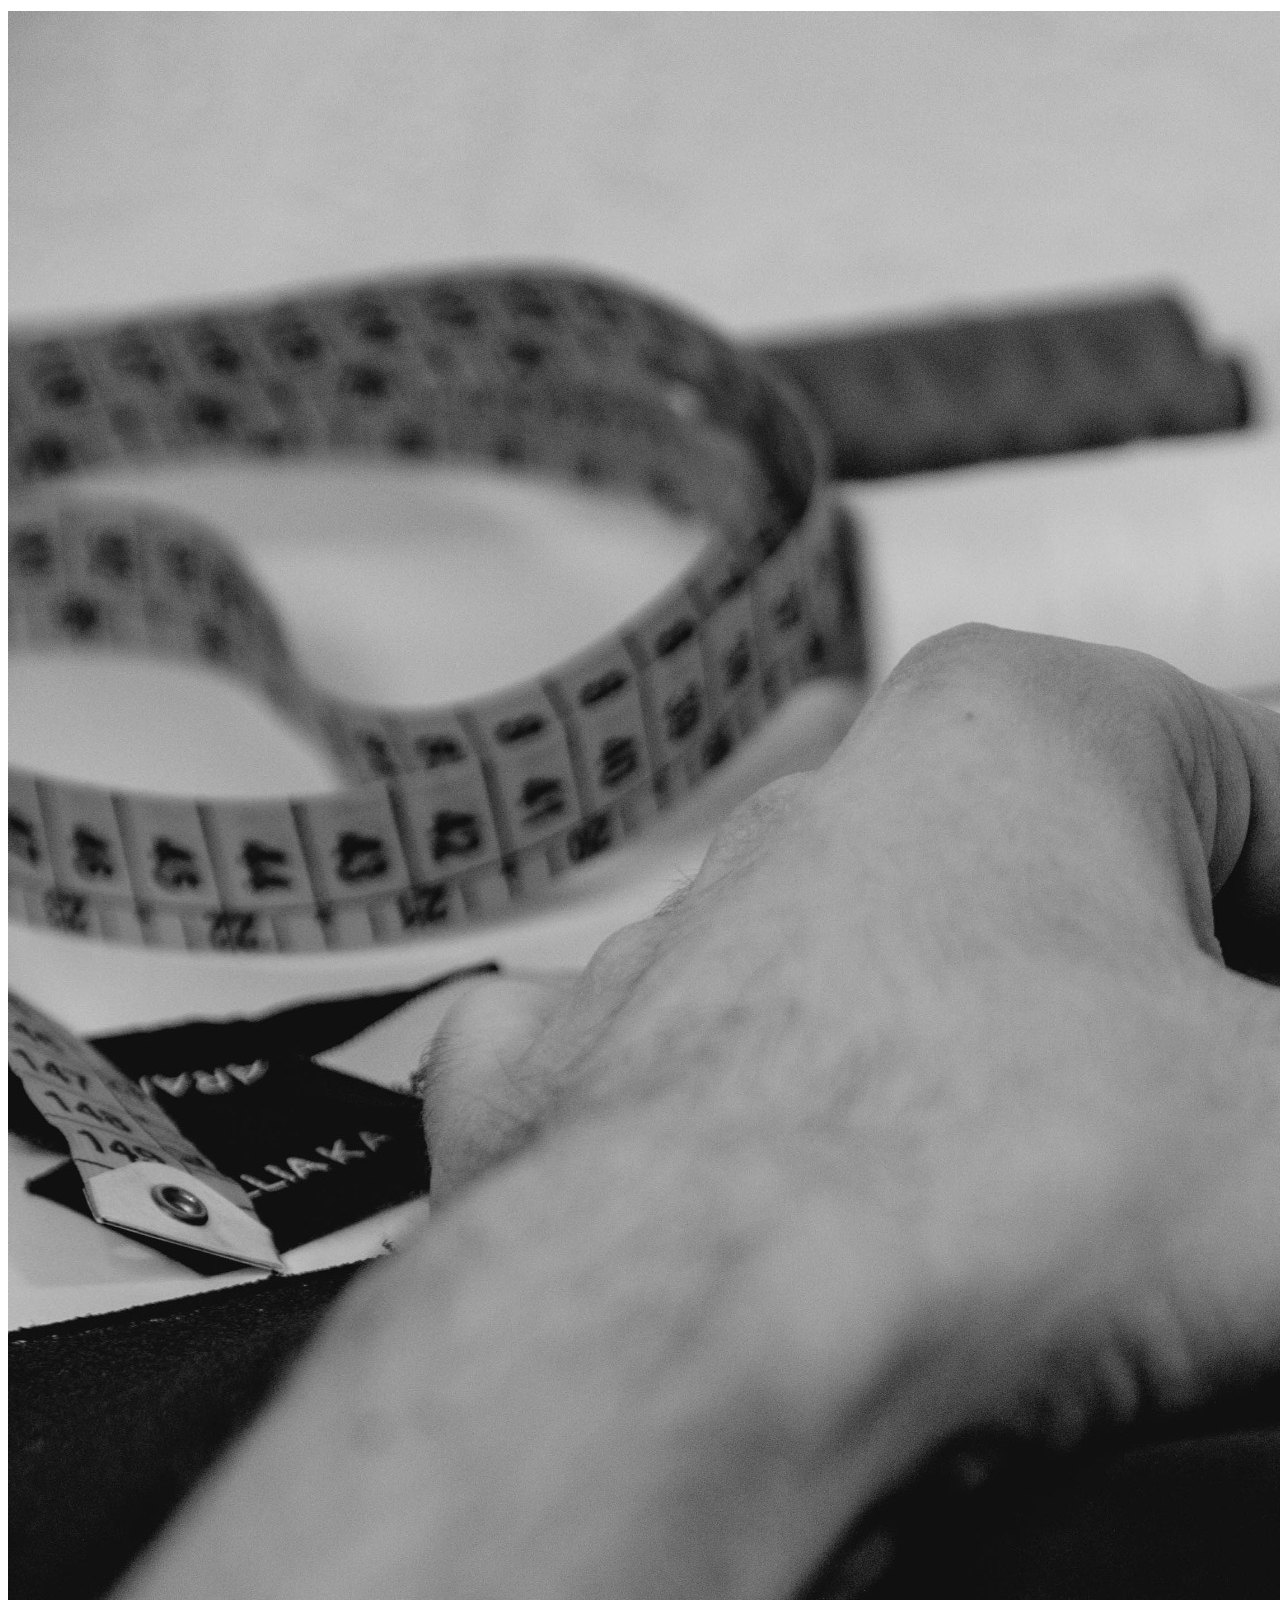
==== commit 6675ede6: "home img" ====
--- a/index.html
+++ b/index.html
@@ -13,74 +13,88 @@
     <title>Karaion</title>
     <link href="https://cdn.jsdelivr.net/npm/bootstrap@5.1.3/dist/css/bootstrap.min.css" rel="stylesheet" integrity="sha384-1BmE4kWBq78iYhFldvKuhfTAU6auU8tT94WrHftjDbrCEXSU1oBoqyl2QvZ6jIW3" crossorigin="anonymous">
     <link rel="preconnect" href="https://fonts.googleapis.com">
-<link rel="preconnect" href="https://fonts.gstatic.com" crossorigin>
-<link href="https://fonts.googleapis.com/css2?family=Montserrat:wght@300&family=Roboto&display=swap" rel="stylesheet">
+    <link rel="preconnect" href="https://fonts.gstatic.com" crossorigin>
+    <link href="https://fonts.googleapis.com/css2?family=Cormorant+Garamond&family=Montserrat:wght@300&family=Roboto&display=swap" rel="stylesheet">
     <script src="https://cdn.jsdelivr.net/npm/bootstrap@5.1.3/dist/js/bootstrap.bundle.min.js" integrity="sha384-ka7Sk0Gln4gmtz2MlQnikT1wXgYsOg+OMhuP+IlRH9sENBO0LRn5q+8nbTov4+1p" crossorigin="anonymous"></script>
     <link rel="stylesheet" href="style.css">
     <link rel="stylesheet" href="animation.css">
     <link rel="stylesheet" href="media.css">
 </head>
-<body>
-   <header>
-    <div class="container-fluid">
-        <div class="row text-white h-100 mx-0 mx-md-3">
-           <div class="col-12 d-flex justify-content-between justify-content-md-center align-items-md-end align-items-center p-0">
-            <div id="menu" class="d-flex d-md-none">
-                <svg xmlns="http://www.w3.org/2000/svg" class="header-svg" xmlns:xlink="http://www.w3.org/1999/xlink" height="32px" id="Layer_1" style="enable-background:new 0 0 32 32;" version="1.1" viewBox="0 0 32 32" width="32px" xml:space="preserve"><path id="path" fill="#787878" d="M4,10h24c1.104,0,2-0.896,2-2s-0.896-2-2-2H4C2.896,6,2,6.896,2,8S2.896,10,4,10z M28,14H4c-1.104,0-2,0.896-2,2  s0.896,2,2,2h24c1.104,0,2-0.896,2-2S29.104,14,28,14z M28,22H4c-1.104,0-2,0.896-2,2s0.896,2,2,2h24c1.104,0,2-0.896,2-2  S29.104,22,28,22z"/></svg>
-              </div>    
-               <div class="text-center display-2 caphead">ILLIA KARAION</div>              
-              <div id="cart" class="d-flex d-md-none">
-                <svg version="1.1" class="header-svg" id="Capa_1" xmlns="http://www.w3.org/2000/svg" xmlns:xlink="http://www.w3.org/1999/xlink" x="0px" y="0px"
-                width="446.853px" height="446.853px" viewBox="0 0 446.853 446.853" style="enable-background:new 0 0 446.853 446.853;"
-                xml:space="preserve">
-           <g>
-               <path fill="white" d="M444.274,93.36c-2.558-3.666-6.674-5.932-11.145-6.123L155.942,75.289c-7.953-0.348-14.599,5.792-14.939,13.708
-                   c-0.338,7.913,5.792,14.599,13.707,14.939l258.421,11.14L362.32,273.61H136.205L95.354,51.179
-                   c-0.898-4.875-4.245-8.942-8.861-10.753L19.586,14.141c-7.374-2.887-15.695,0.735-18.591,8.1c-2.891,7.369,0.73,15.695,8.1,18.591
-                   l59.491,23.371l41.572,226.335c1.253,6.804,7.183,11.746,14.104,11.746h6.896l-15.747,43.74c-1.318,3.664-0.775,7.733,1.468,10.916
-                   c2.24,3.184,5.883,5.078,9.772,5.078h11.045c-6.844,7.617-11.045,17.646-11.045,28.675c0,23.718,19.299,43.012,43.012,43.012
-                   s43.012-19.294,43.012-43.012c0-11.028-4.201-21.058-11.044-28.675h93.777c-6.847,7.617-11.047,17.646-11.047,28.675
-                   c0,23.718,19.294,43.012,43.012,43.012c23.719,0,43.012-19.294,43.012-43.012c0-11.028-4.2-21.058-11.042-28.675h13.432
-                   c6.6,0,11.948-5.349,11.948-11.947c0-6.6-5.349-11.948-11.948-11.948H143.651l12.902-35.843h216.221
-                   c6.235,0,11.752-4.028,13.651-9.96l59.739-186.387C447.536,101.679,446.832,97.028,444.274,93.36z M169.664,409.814
-                   c-10.543,0-19.117-8.573-19.117-19.116s8.574-19.117,19.117-19.117s19.116,8.574,19.116,19.117S180.207,409.814,169.664,409.814z
-                    M327.373,409.814c-10.543,0-19.116-8.573-19.116-19.116s8.573-19.117,19.116-19.117s19.116,8.574,19.116,19.117
-                   S337.916,409.814,327.373,409.814z"/>
-           </g>
-           </svg>
-             </div>           
-           </div>
-           <div class="col-12 d-flex flex-column align-items-center justify-content-end justify-content-md-center align-items-md-end flex-md-row mb-2" id="colums">
-               <div class="mx-3 mb-2 mb-md-0" style="color: rgb(120, 120, 120);">HOME</div>
-               <div class="mx-3 mb-2 mb-md-0" style="color: rgb(120, 120, 120);">ONLINE STORE</div>
-               <div class="mx-3 mb-2 mb-md-0" style="color: rgb(120, 120, 120);">HAUTE COUTURE</div>
-               <div class="mx-3 mb-2 mb-md-0" style="color: rgb(120, 120, 120);">ABOUT US</div>
-               <div class="mx-3 mb-0 mb-md-0" style="color: rgb(120, 120, 120);">CONTACT</div>
-           </div>
+<body> 
+    <header>
+        <div class="container-fluid">
+            <div class="row text-white h-100 mx-0 mx-md-3">
+               <div class="col-12 d-flex justify-content-between justify-content-md-center align-items-md-end align-items-center p-0">
+                <div id="menu" class="d-flex d-md-none">
+                    <svg xmlns="http://www.w3.org/2000/svg" class="header-svg" xmlns:xlink="http://www.w3.org/1999/xlink" height="32px" id="Layer_1" style="enable-background:new 0 0 32 32;" version="1.1" viewBox="0 0 32 32" width="32px" xml:space="preserve"><path id="path" fill="#787878" d="M4,10h24c1.104,0,2-0.896,2-2s-0.896-2-2-2H4C2.896,6,2,6.896,2,8S2.896,10,4,10z M28,14H4c-1.104,0-2,0.896-2,2  s0.896,2,2,2h24c1.104,0,2-0.896,2-2S29.104,14,28,14z M28,22H4c-1.104,0-2,0.896-2,2s0.896,2,2,2h24c1.104,0,2-0.896,2-2  S29.104,22,28,22z"/></svg>
+                  </div>    
+                   <div class="text-center display-2 caphead">ILLIA KARAION</div>              
+                  <div id="cart" class="d-flex d-md-none">
+                    <svg version="1.1" class="header-svg" id="Capa_1" xmlns="http://www.w3.org/2000/svg" xmlns:xlink="http://www.w3.org/1999/xlink" x="0px" y="0px"
+                    width="446.853px" height="446.853px" viewBox="0 0 446.853 446.853" style="enable-background:new 0 0 446.853 446.853;"
+                    xml:space="preserve">
+               <g>
+                   <path fill="white" d="M444.274,93.36c-2.558-3.666-6.674-5.932-11.145-6.123L155.942,75.289c-7.953-0.348-14.599,5.792-14.939,13.708
+                       c-0.338,7.913,5.792,14.599,13.707,14.939l258.421,11.14L362.32,273.61H136.205L95.354,51.179
+                       c-0.898-4.875-4.245-8.942-8.861-10.753L19.586,14.141c-7.374-2.887-15.695,0.735-18.591,8.1c-2.891,7.369,0.73,15.695,8.1,18.591
+                       l59.491,23.371l41.572,226.335c1.253,6.804,7.183,11.746,14.104,11.746h6.896l-15.747,43.74c-1.318,3.664-0.775,7.733,1.468,10.916
+                       c2.24,3.184,5.883,5.078,9.772,5.078h11.045c-6.844,7.617-11.045,17.646-11.045,28.675c0,23.718,19.299,43.012,43.012,43.012
+                       s43.012-19.294,43.012-43.012c0-11.028-4.201-21.058-11.044-28.675h93.777c-6.847,7.617-11.047,17.646-11.047,28.675
+                       c0,23.718,19.294,43.012,43.012,43.012c23.719,0,43.012-19.294,43.012-43.012c0-11.028-4.2-21.058-11.042-28.675h13.432
+                       c6.6,0,11.948-5.349,11.948-11.947c0-6.6-5.349-11.948-11.948-11.948H143.651l12.902-35.843h216.221
+                       c6.235,0,11.752-4.028,13.651-9.96l59.739-186.387C447.536,101.679,446.832,97.028,444.274,93.36z M169.664,409.814
+                       c-10.543,0-19.117-8.573-19.117-19.116s8.574-19.117,19.117-19.117s19.116,8.574,19.116,19.117S180.207,409.814,169.664,409.814z
+                        M327.373,409.814c-10.543,0-19.116-8.573-19.116-19.116s8.573-19.117,19.116-19.117s19.116,8.574,19.116,19.117
+                       S337.916,409.814,327.373,409.814z"/>
+               </g>
+               </svg>
+                 </div>           
+               </div>
+               <div class="col-12 d-flex flex-column align-items-center justify-content-end justify-content-md-center align-items-md-end flex-md-row mb-2" id="colums">
+                   <div class="mx-3 mb-2 mb-md-0" style="color: rgb(120, 120, 120);">HOME</div>
+                   <div class="mx-3 mb-2 mb-md-0" style="color: rgb(120, 120, 120);">ONLINE STORE</div>
+                   <div class="mx-3 mb-2 mb-md-0" style="color: rgb(120, 120, 120);">HAUTE COUTURE</div>
+                   <div class="mx-3 mb-2 mb-md-0" style="color: rgb(120, 120, 120);">ABOUT US</div>
+                   <div class="mx-3 mb-0 mb-md-0" style="color: rgb(120, 120, 120);">CONTACT</div>
+               </div>
+            </div>
+         </div>
+         <div id="cart-md" class="d-none d-md-flex">
+                 <svg version="1.1" class="header-svg" id="Capa_1" xmlns="http://www.w3.org/2000/svg" xmlns:xlink="http://www.w3.org/1999/xlink" x="0px" y="0px"
+                 width="446.853px" height="446.853px" viewBox="0 0 446.853 446.853" style="enable-background:new 0 0 446.853 446.853;"
+                 xml:space="preserve">
+            <g>
+                <path fill="white" d="M444.274,93.36c-2.558-3.666-6.674-5.932-11.145-6.123L155.942,75.289c-7.953-0.348-14.599,5.792-14.939,13.708
+                    c-0.338,7.913,5.792,14.599,13.707,14.939l258.421,11.14L362.32,273.61H136.205L95.354,51.179
+                    c-0.898-4.875-4.245-8.942-8.861-10.753L19.586,14.141c-7.374-2.887-15.695,0.735-18.591,8.1c-2.891,7.369,0.73,15.695,8.1,18.591
+                    l59.491,23.371l41.572,226.335c1.253,6.804,7.183,11.746,14.104,11.746h6.896l-15.747,43.74c-1.318,3.664-0.775,7.733,1.468,10.916
+                    c2.24,3.184,5.883,5.078,9.772,5.078h11.045c-6.844,7.617-11.045,17.646-11.045,28.675c0,23.718,19.299,43.012,43.012,43.012
+                    s43.012-19.294,43.012-43.012c0-11.028-4.201-21.058-11.044-28.675h93.777c-6.847,7.617-11.047,17.646-11.047,28.675
+                    c0,23.718,19.294,43.012,43.012,43.012c23.719,0,43.012-19.294,43.012-43.012c0-11.028-4.2-21.058-11.042-28.675h13.432
+                    c6.6,0,11.948-5.349,11.948-11.947c0-6.6-5.349-11.948-11.948-11.948H143.651l12.902-35.843h216.221
+                    c6.235,0,11.752-4.028,13.651-9.96l59.739-186.387C447.536,101.679,446.832,97.028,444.274,93.36z M169.664,409.814
+                    c-10.543,0-19.117-8.573-19.117-19.116s8.574-19.117,19.117-19.117s19.116,8.574,19.116,19.117S180.207,409.814,169.664,409.814z
+                     M327.373,409.814c-10.543,0-19.116-8.573-19.116-19.116s8.573-19.117,19.116-19.117s19.116,8.574,19.116,19.117
+                    S337.916,409.814,327.373,409.814z"/>
+            </g>
+            </svg>
+         </div>         
+       </header>  
+   <section>
+       <div>
+           <img src="assets/img/home1.jpg" class="img-fluid w-100" alt="">
+           <img src="assets/img/home2.jpg" class="img-fluid w-100" alt="">
+           <img src="assets/img/home3.jpg" class="img-fluid w-100" alt="">
+           <img src="assets/img/home4.jpg" class="img-fluid w-100" alt="">
+           <img src="assets/img/home5.jpg" class="img-fluid w-100" alt="">
+           <img src="assets/img/home6.jpg" class="img-fluid w-100" alt="">
+           <img src="assets/img/home7.jpg" class="img-fluid w-100" alt="">
+           <img src="assets/img/home8.jpg" class="img-fluid w-100" alt="">
+           <div class="d-flex align-items-center justify-content-center home-label">Exclusiviti of Handcrafting</div>
+           <img src="assets/img/home9.jpg" class="img-fluid w-100" alt="">
         </div>
-     </div>
-     <div id="cart-md" class="d-none d-md-flex">
-             <svg version="1.1" class="header-svg" id="Capa_1" xmlns="http://www.w3.org/2000/svg" xmlns:xlink="http://www.w3.org/1999/xlink" x="0px" y="0px"
-             width="446.853px" height="446.853px" viewBox="0 0 446.853 446.853" style="enable-background:new 0 0 446.853 446.853;"
-             xml:space="preserve">
-        <g>
-            <path fill="white" d="M444.274,93.36c-2.558-3.666-6.674-5.932-11.145-6.123L155.942,75.289c-7.953-0.348-14.599,5.792-14.939,13.708
-                c-0.338,7.913,5.792,14.599,13.707,14.939l258.421,11.14L362.32,273.61H136.205L95.354,51.179
-                c-0.898-4.875-4.245-8.942-8.861-10.753L19.586,14.141c-7.374-2.887-15.695,0.735-18.591,8.1c-2.891,7.369,0.73,15.695,8.1,18.591
-                l59.491,23.371l41.572,226.335c1.253,6.804,7.183,11.746,14.104,11.746h6.896l-15.747,43.74c-1.318,3.664-0.775,7.733,1.468,10.916
-                c2.24,3.184,5.883,5.078,9.772,5.078h11.045c-6.844,7.617-11.045,17.646-11.045,28.675c0,23.718,19.299,43.012,43.012,43.012
-                s43.012-19.294,43.012-43.012c0-11.028-4.201-21.058-11.044-28.675h93.777c-6.847,7.617-11.047,17.646-11.047,28.675
-                c0,23.718,19.294,43.012,43.012,43.012c23.719,0,43.012-19.294,43.012-43.012c0-11.028-4.2-21.058-11.042-28.675h13.432
-                c6.6,0,11.948-5.349,11.948-11.947c0-6.6-5.349-11.948-11.948-11.948H143.651l12.902-35.843h216.221
-                c6.235,0,11.752-4.028,13.651-9.96l59.739-186.387C447.536,101.679,446.832,97.028,444.274,93.36z M169.664,409.814
-                c-10.543,0-19.117-8.573-19.117-19.116s8.574-19.117,19.117-19.117s19.116,8.574,19.116,19.117S180.207,409.814,169.664,409.814z
-                 M327.373,409.814c-10.543,0-19.116-8.573-19.116-19.116s8.573-19.117,19.116-19.117s19.116,8.574,19.116,19.117
-                S337.916,409.814,327.373,409.814z"/>
-        </g>
-        </svg>
-     </div>
-         
-   </header>
+   </section>
+  
    <script src="assets/js/header.js"></script>
 </body>
 </html> --- a/style.css
+++ b/style.css
@@ -10,6 +10,7 @@
     background-color: #010005;  
     display: flex;
     position: fixed;
+    top: 0;
     height: 200px;
     width: 100%;    
 }
@@ -28,3 +29,11 @@
     display: flex;
     align-items: center;
 }
+section{
+    margin-top: 200px;
+}
+.home-label{
+    height: 100px;
+    font-size: 24px;  
+    font-family: 'Cormorant Garamond', serif;
+}
--- a/media.css
+++ b/media.css
@@ -3,9 +3,29 @@
         font-size: 15px;
     }   
 }
+
+
+@media screen and (min-width: 768px) {
+    .home-label{
+        font-size: 36px;      
+    }
+}
+@media screen and (min-width: 1024px) {
+    .home-label{
+        font-size: 40px;       
+    }
+}
+@media screen and (min-width: 1440px) {
+    .home-label{
+        font-size: 48px;        
+    }
+}
 @media screen and (max-width: 767px) {
     .caphead{
         font-size: 40px;
+    }
+    section{
+        margin-top: 70px;
     }
     header{
         height: 70px;
@@ -13,6 +33,10 @@
     #colums{
         opacity: 0;
         height: 0;
+    }
+    .home-label{
+        font-size: 24px;
+        height: 50px;
     }
    
   }
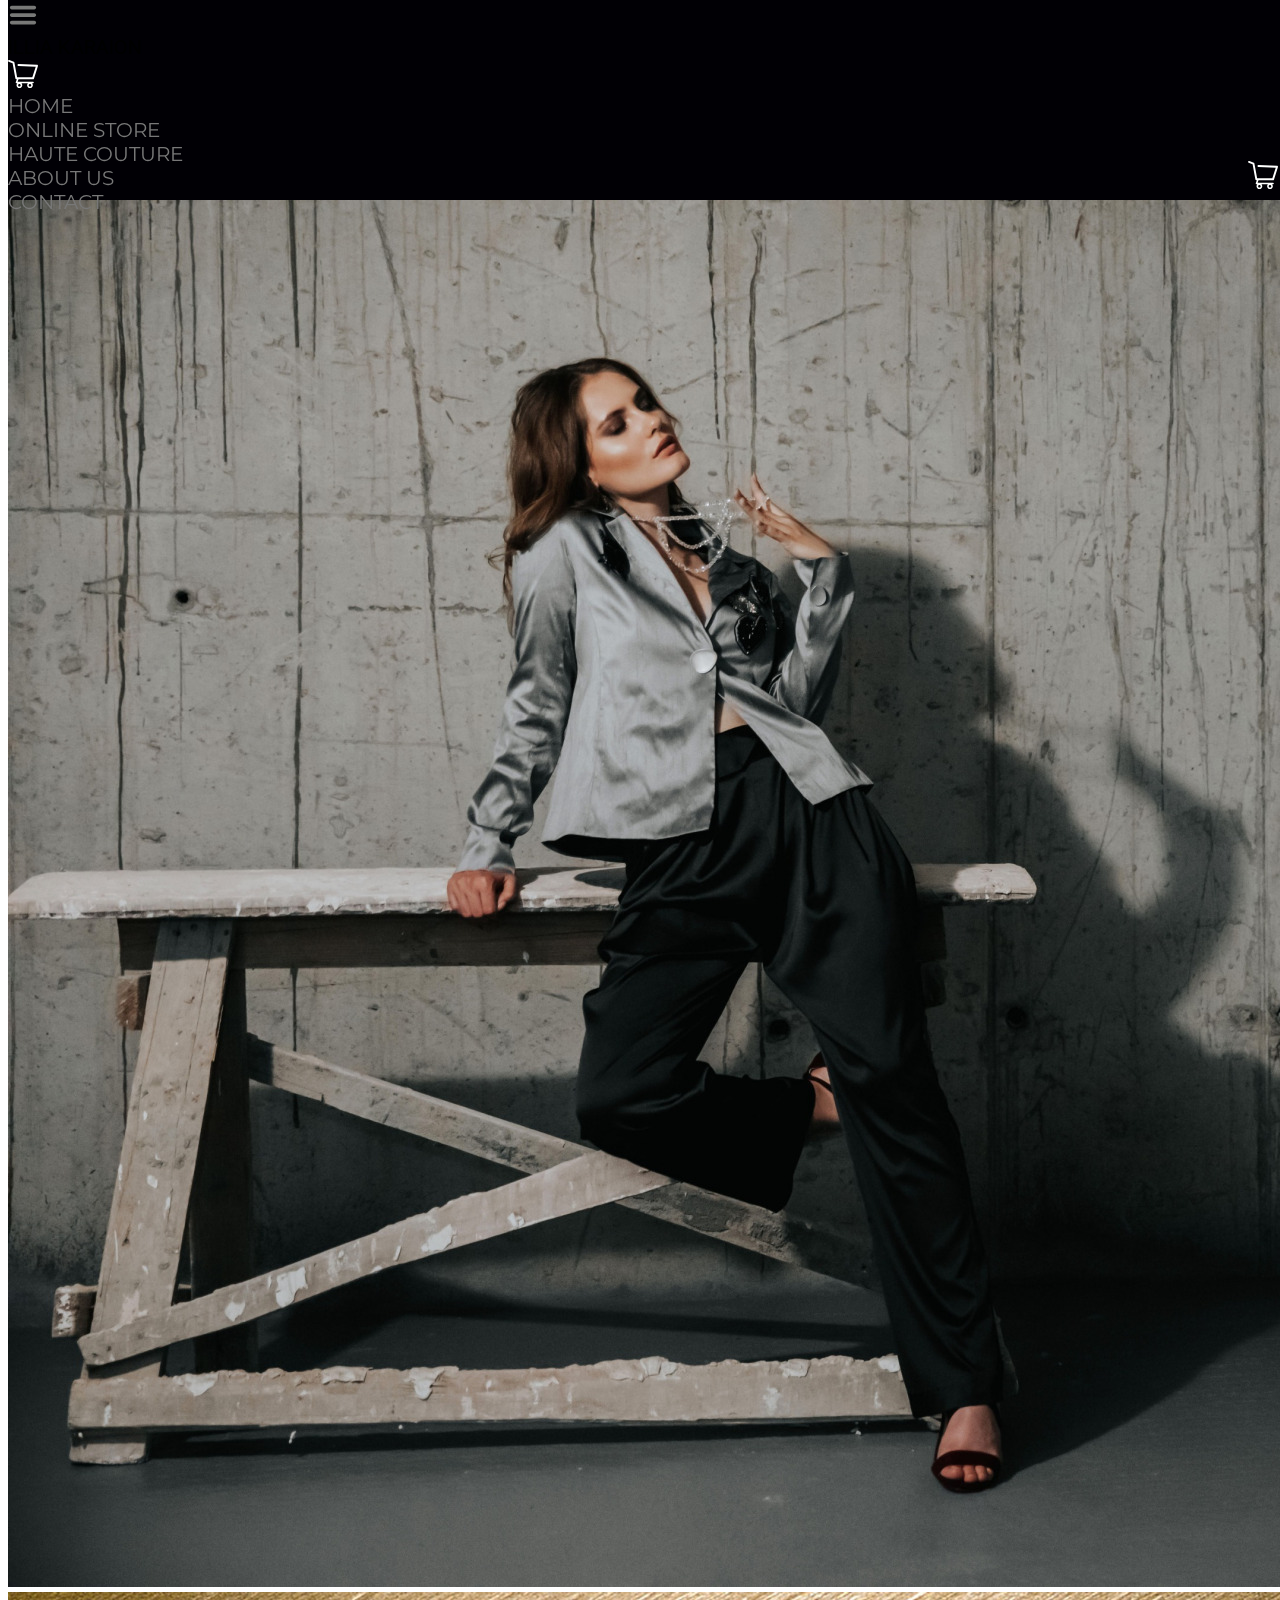
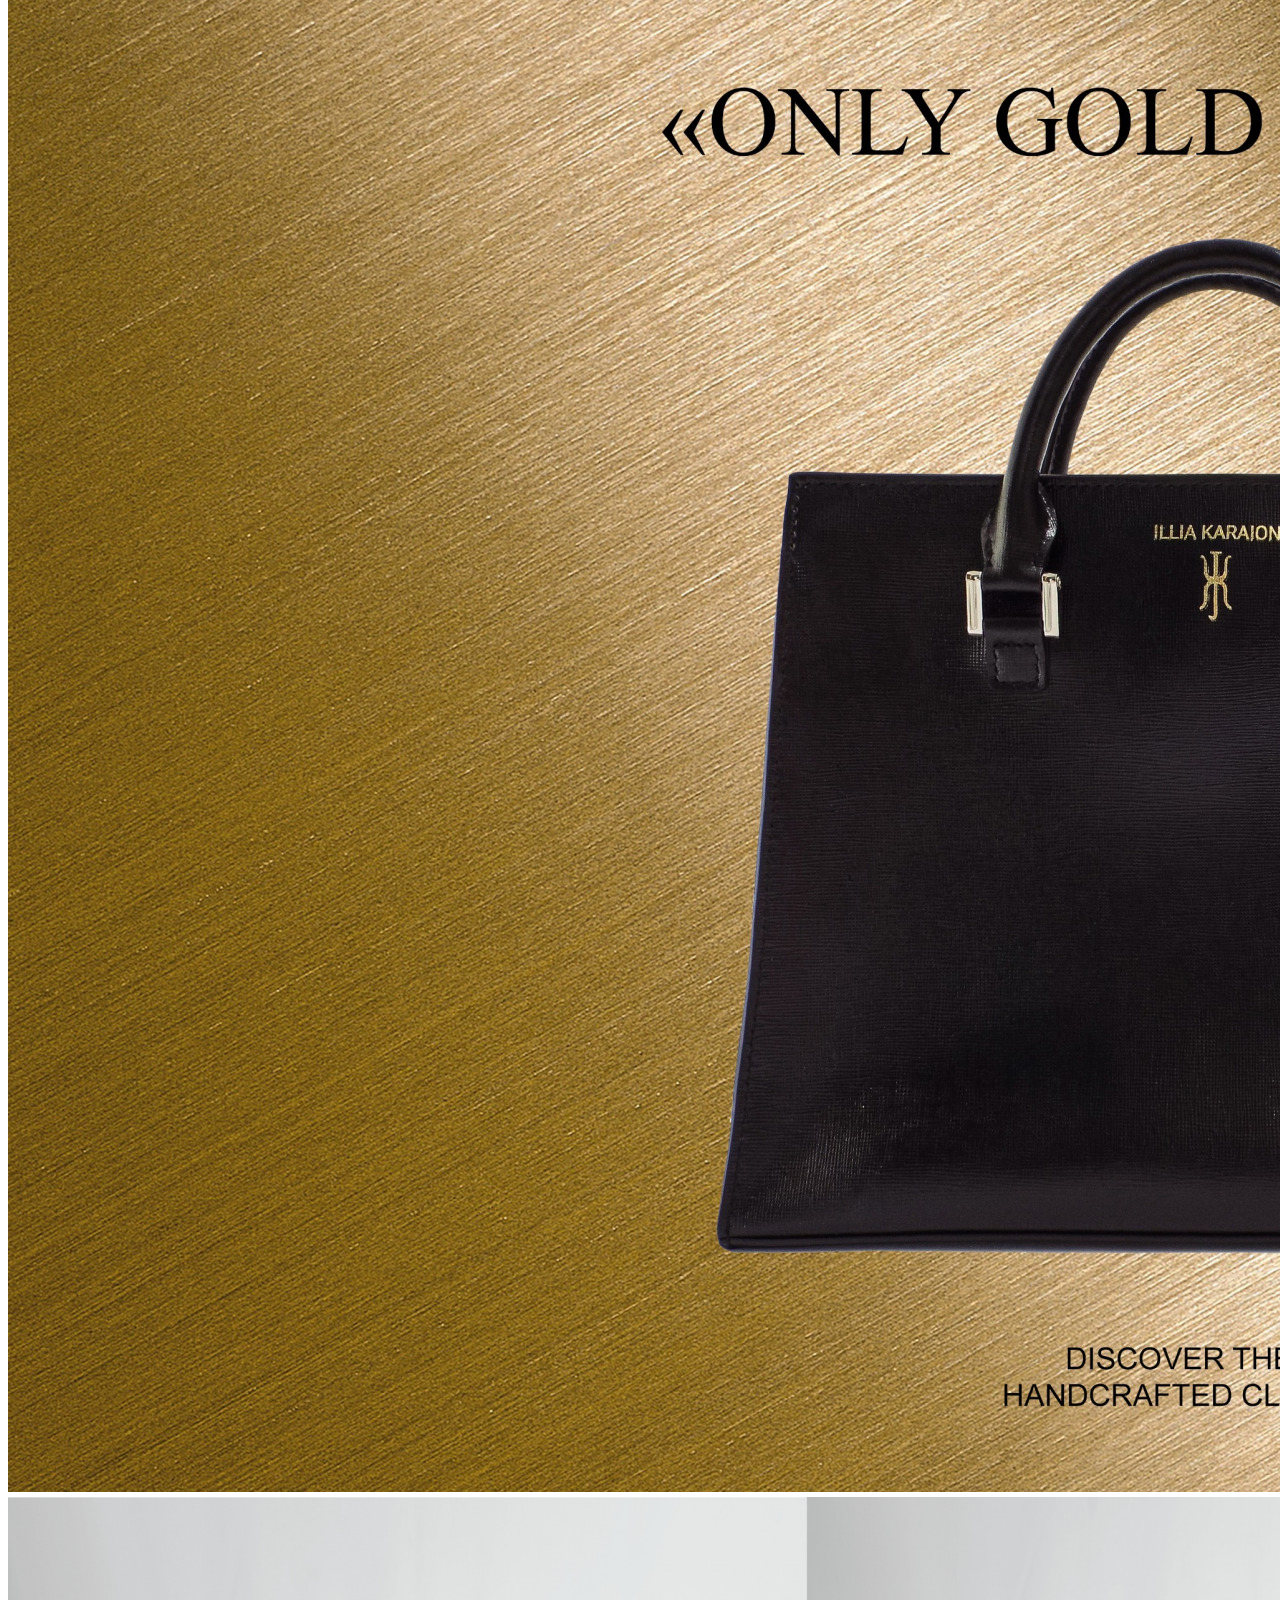
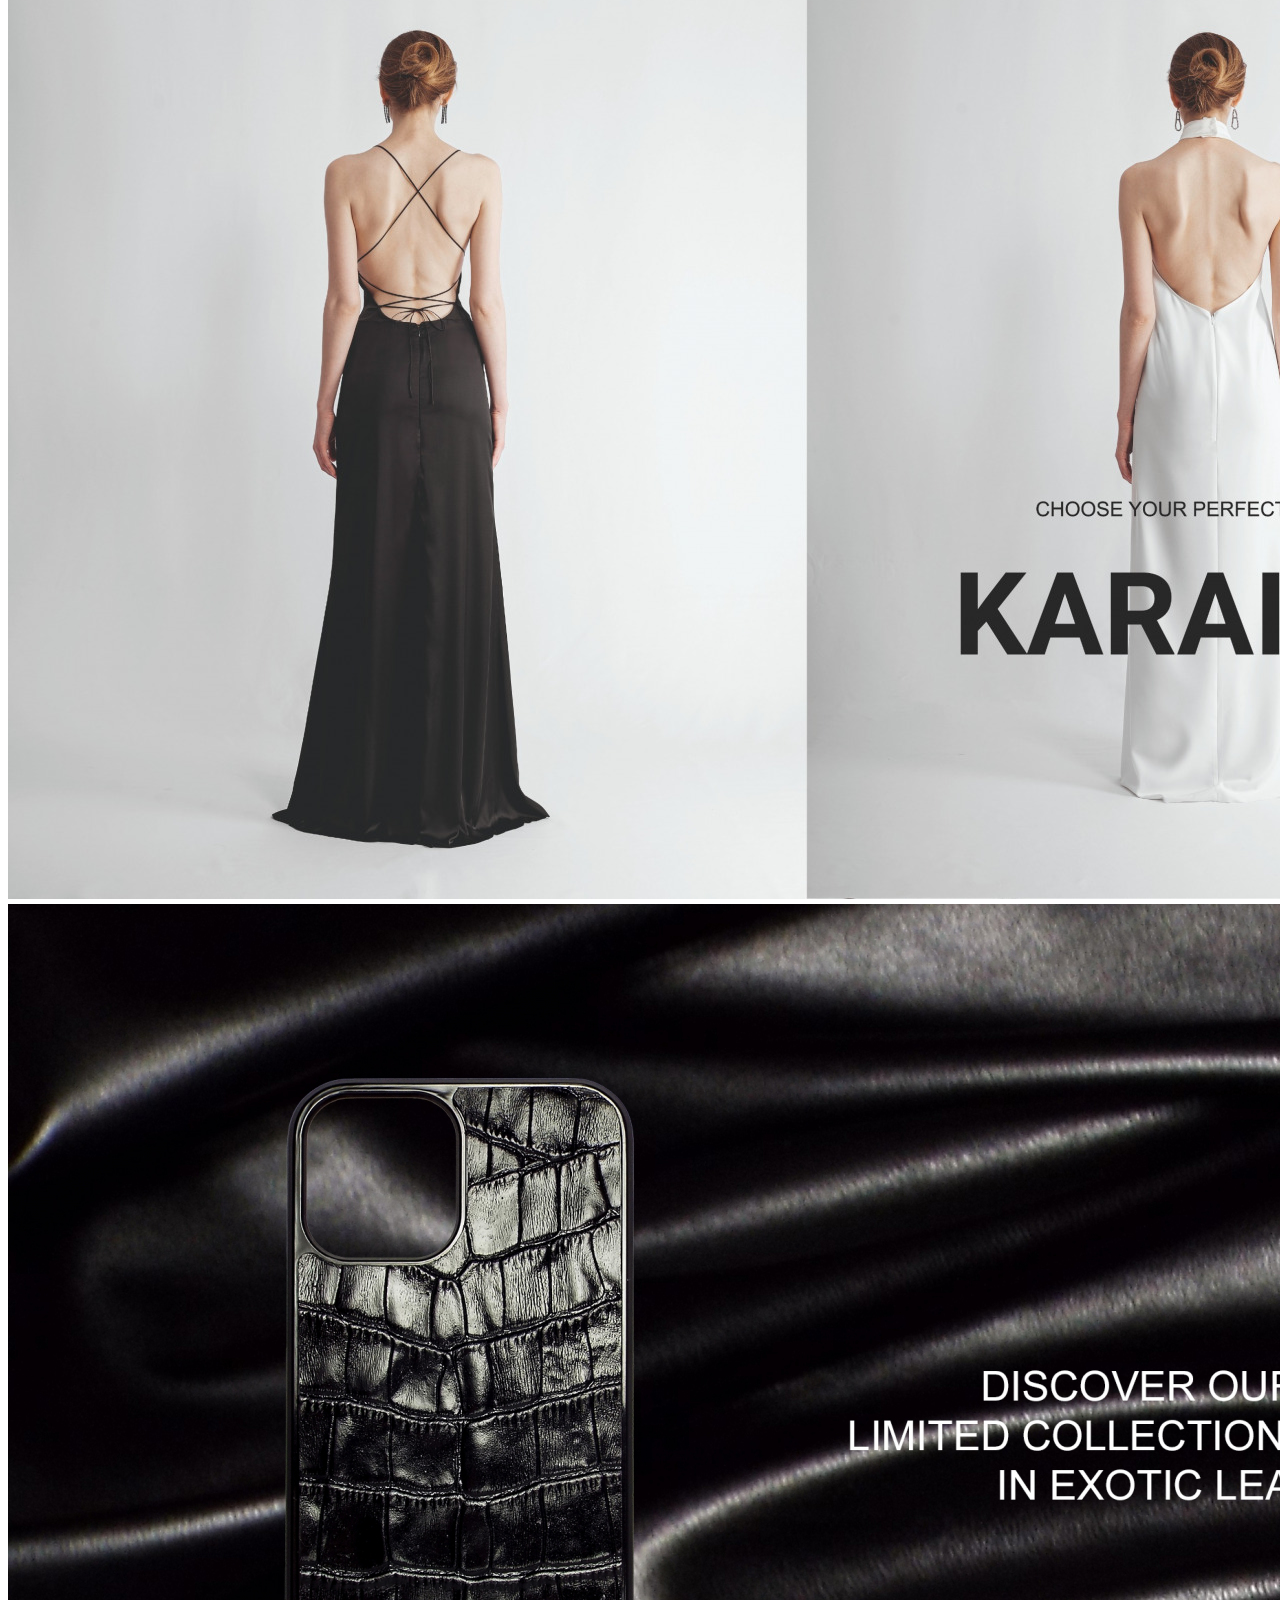
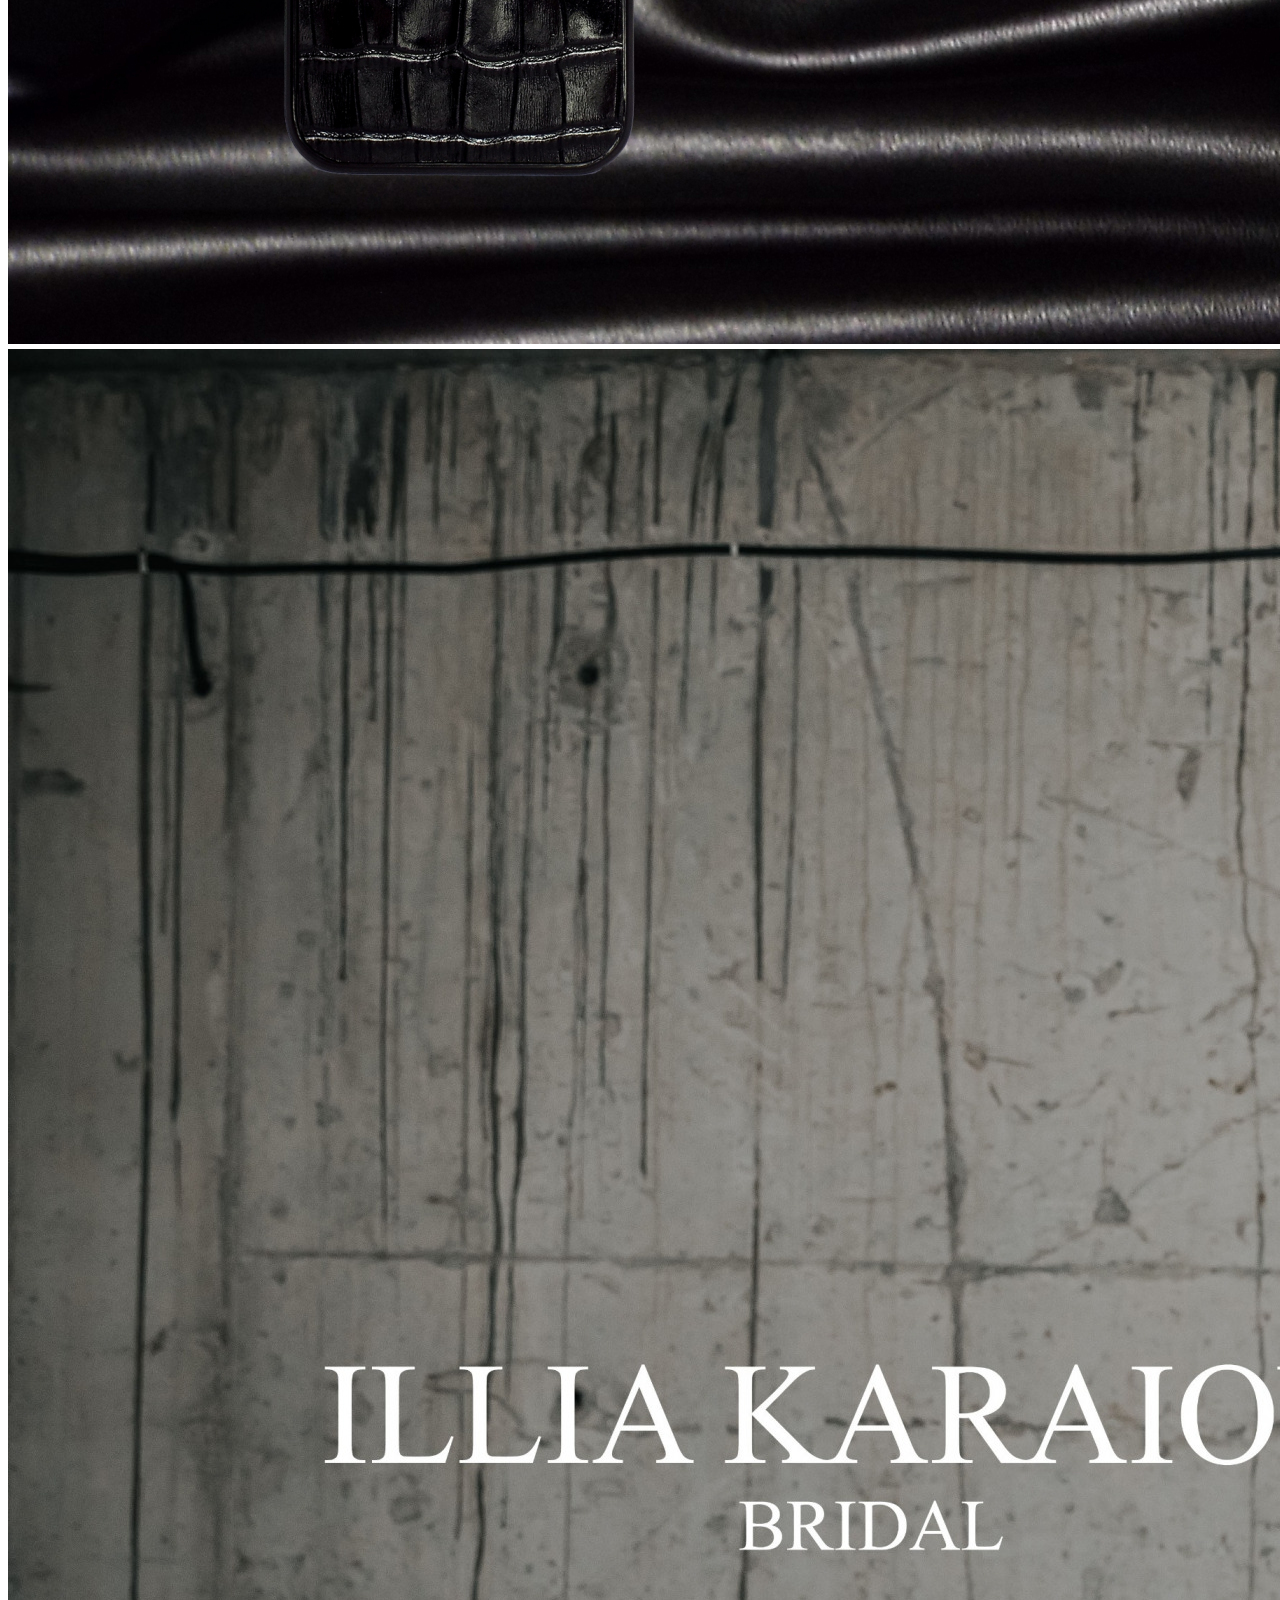
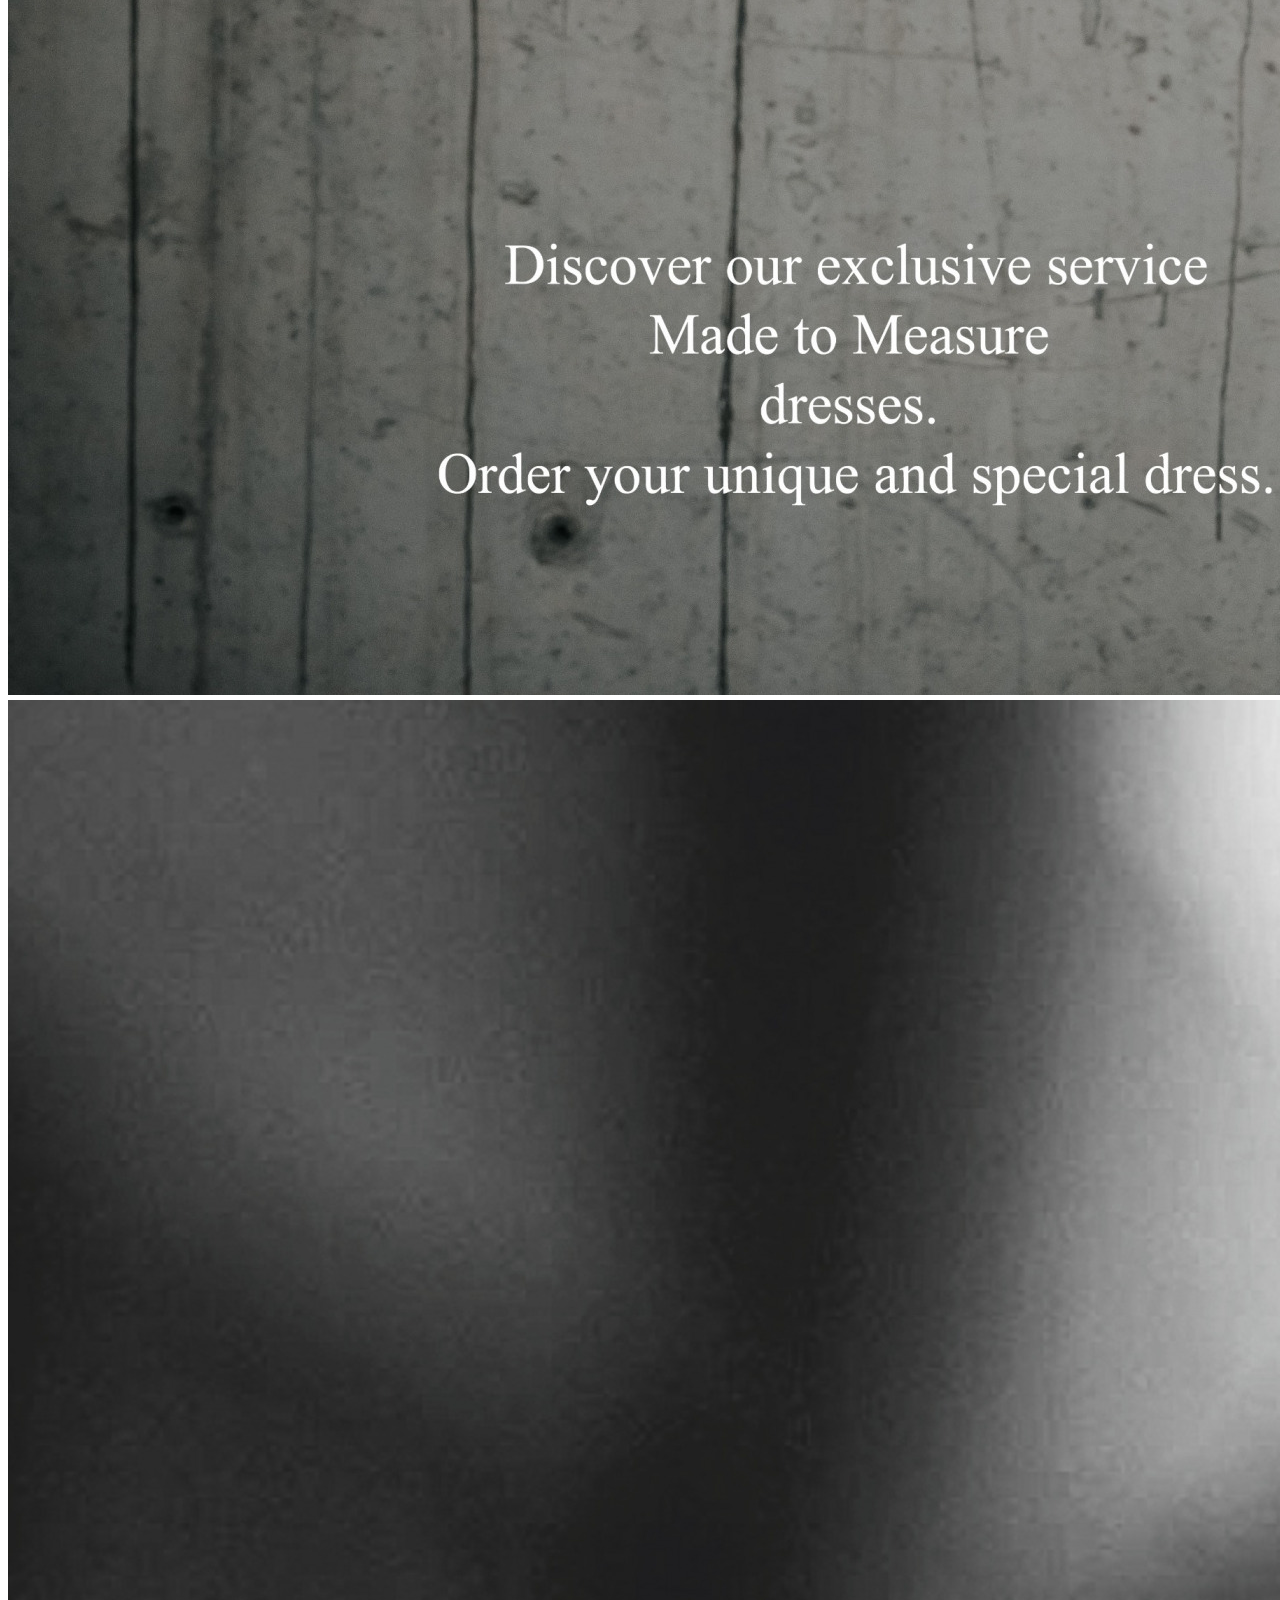
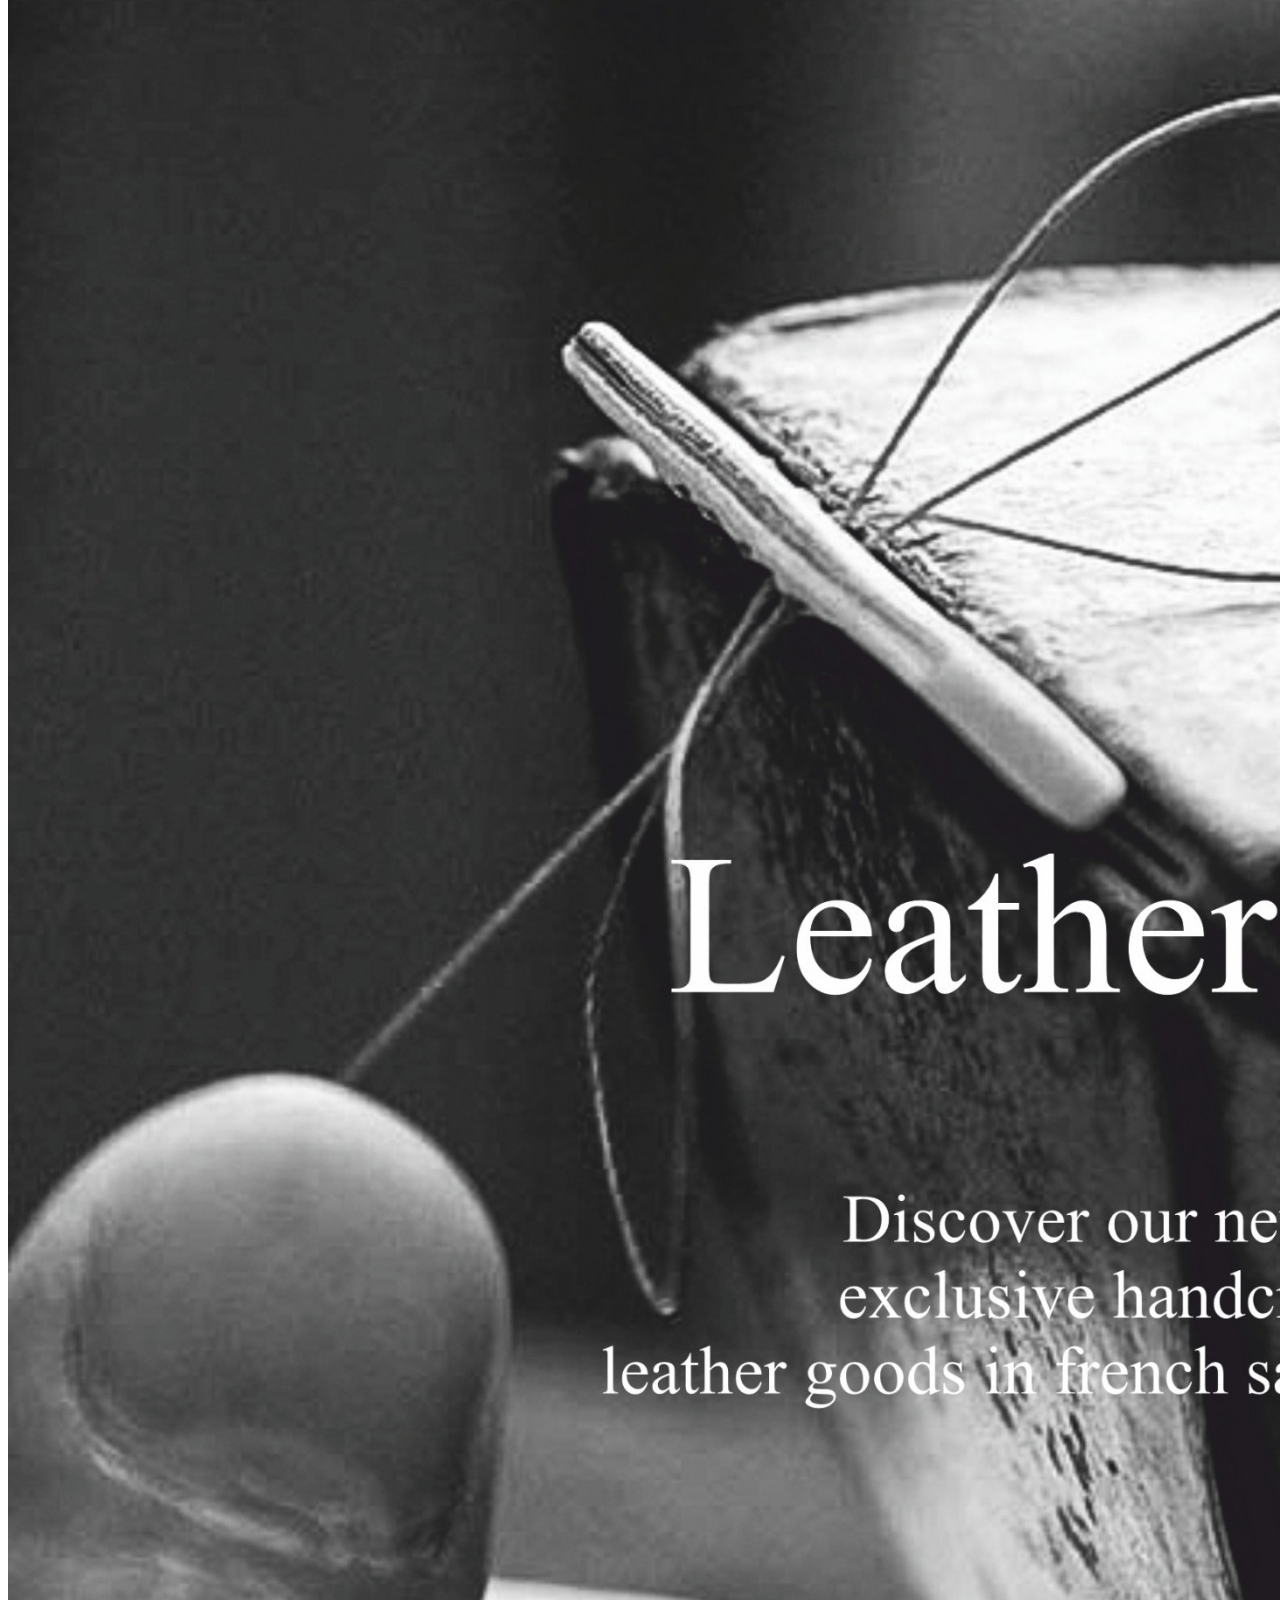
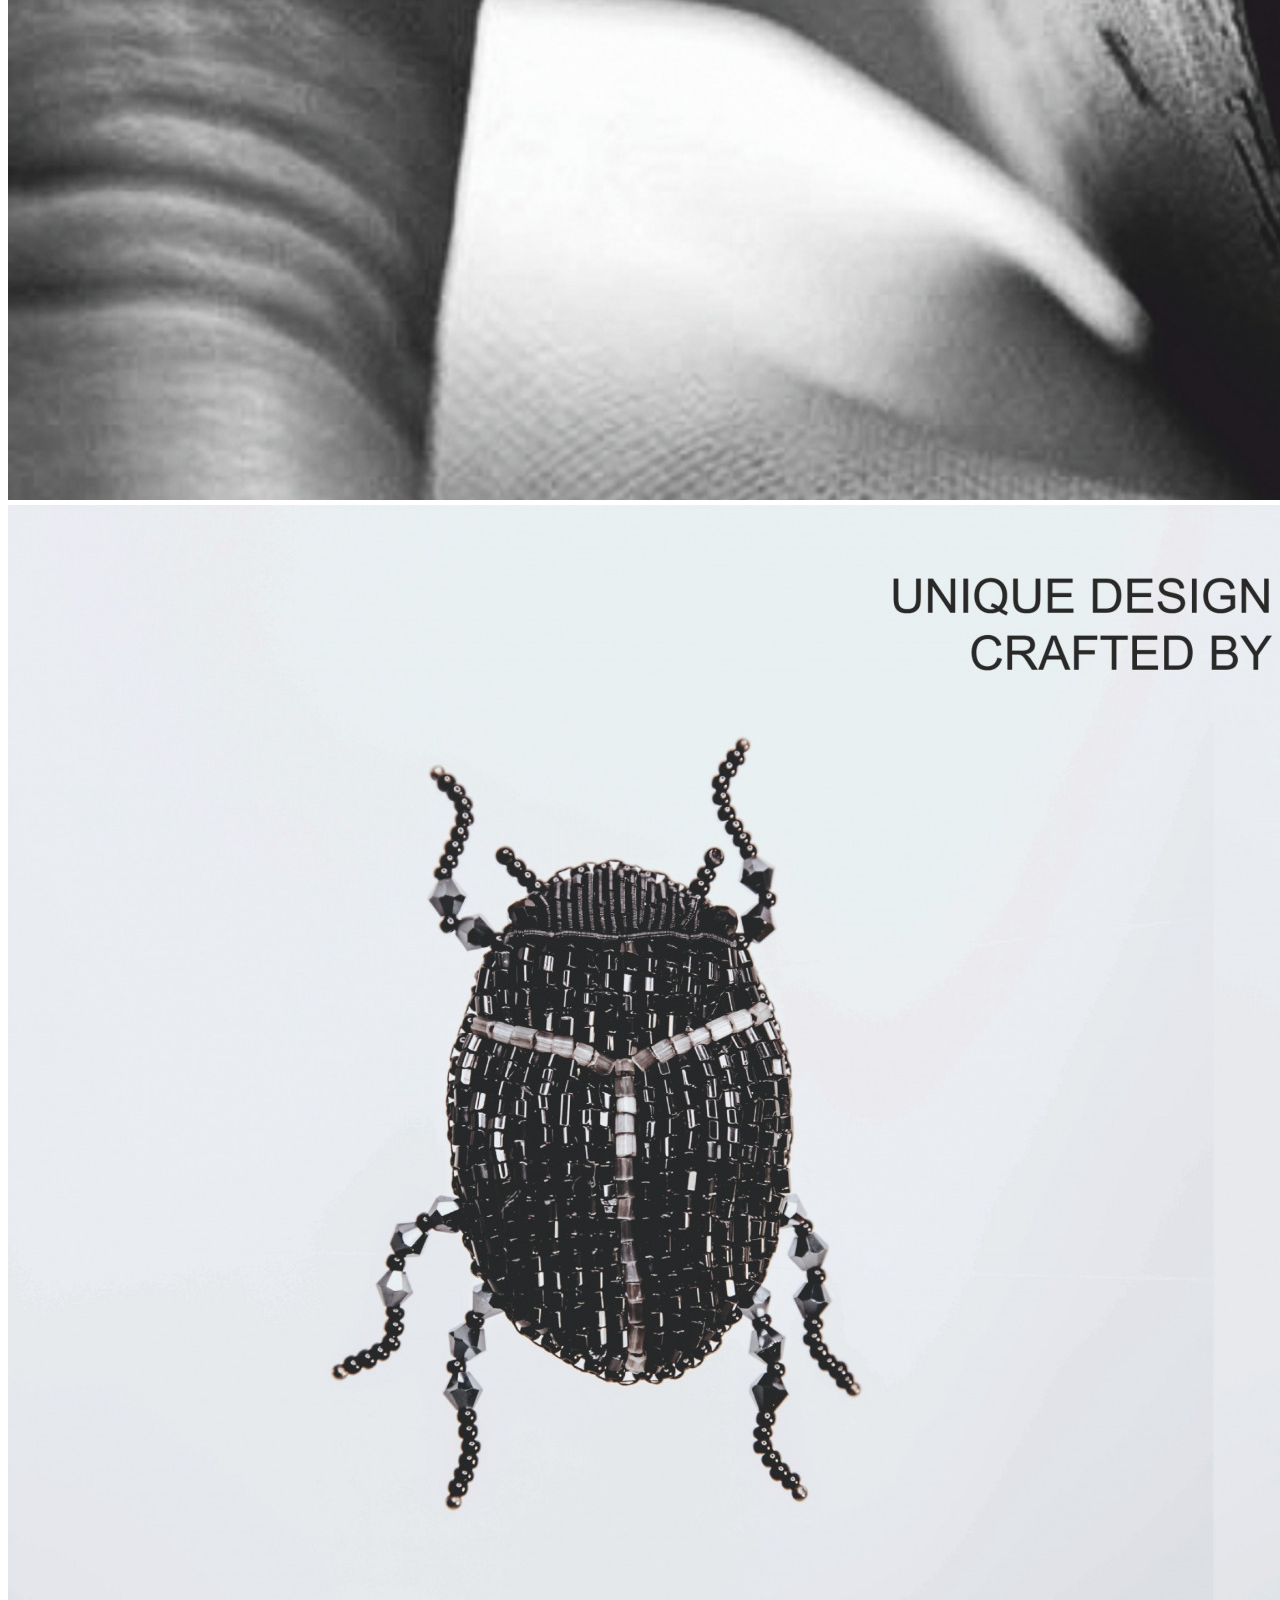
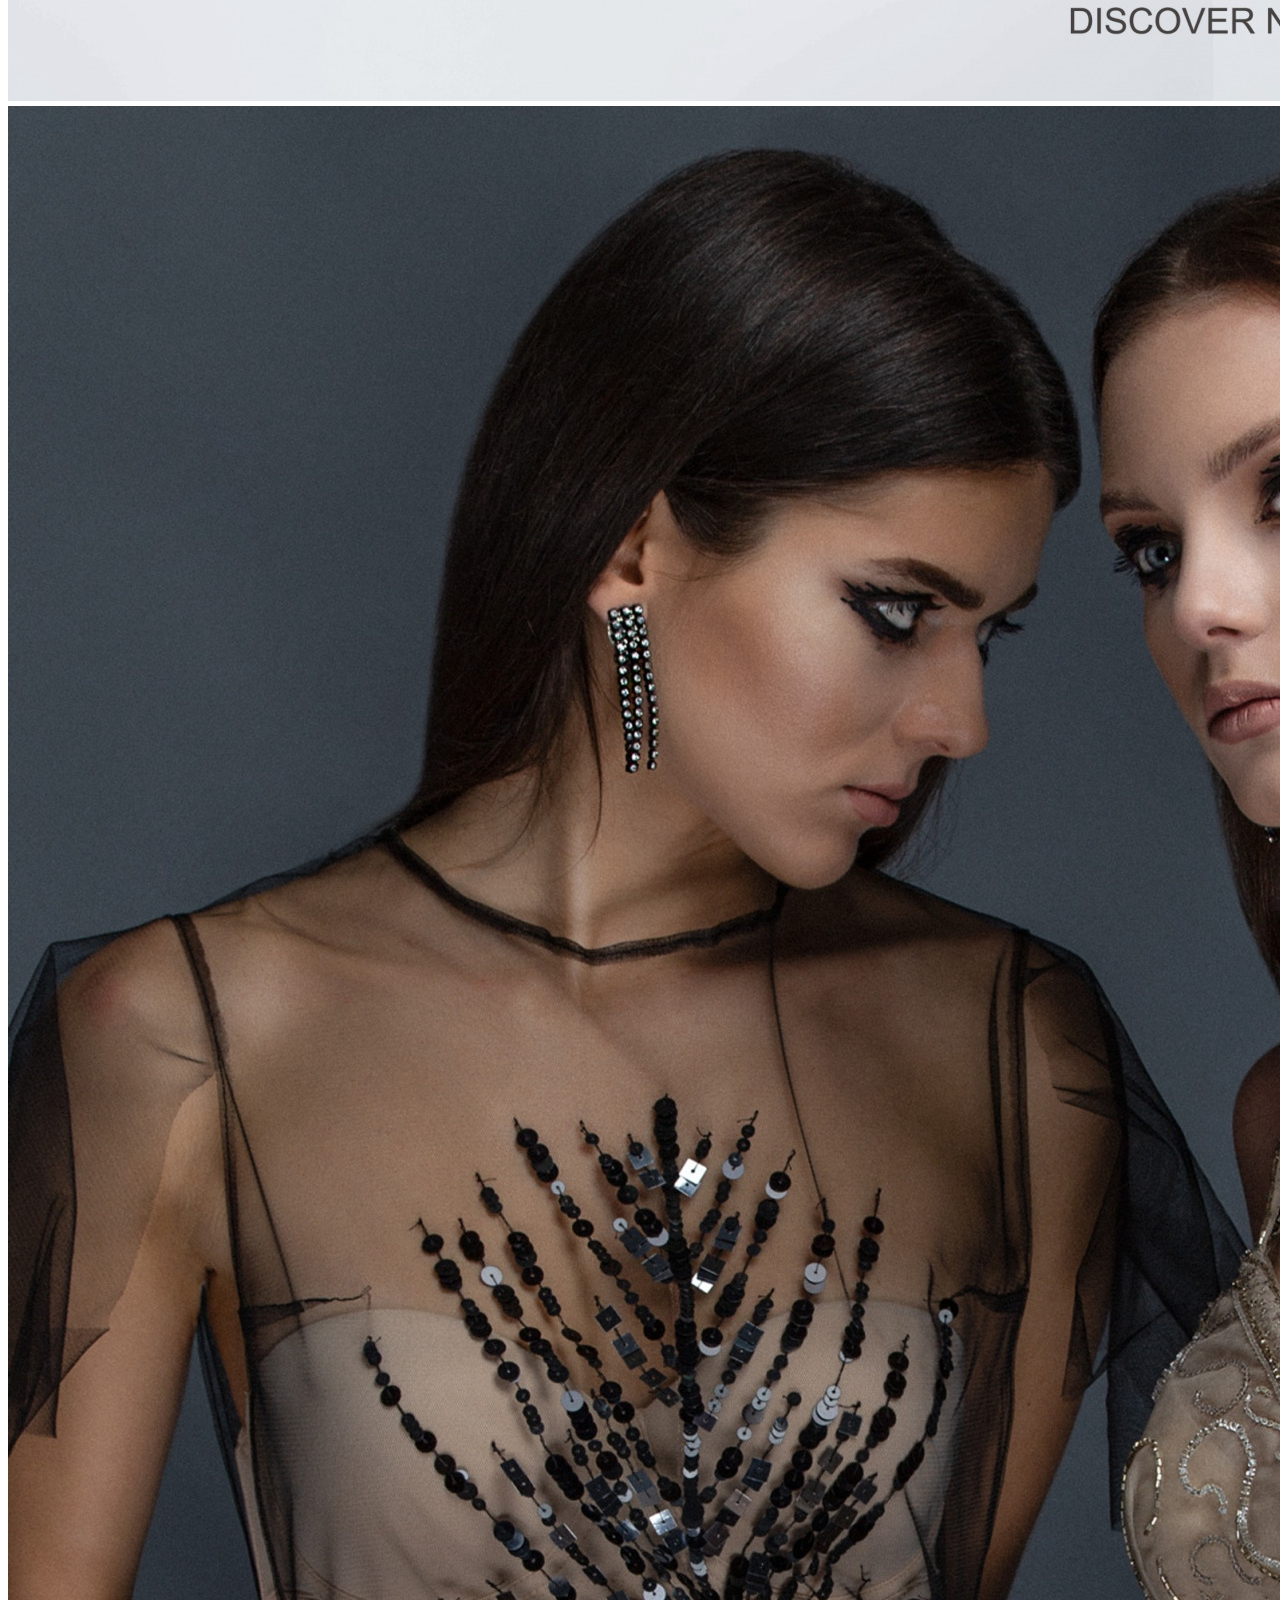
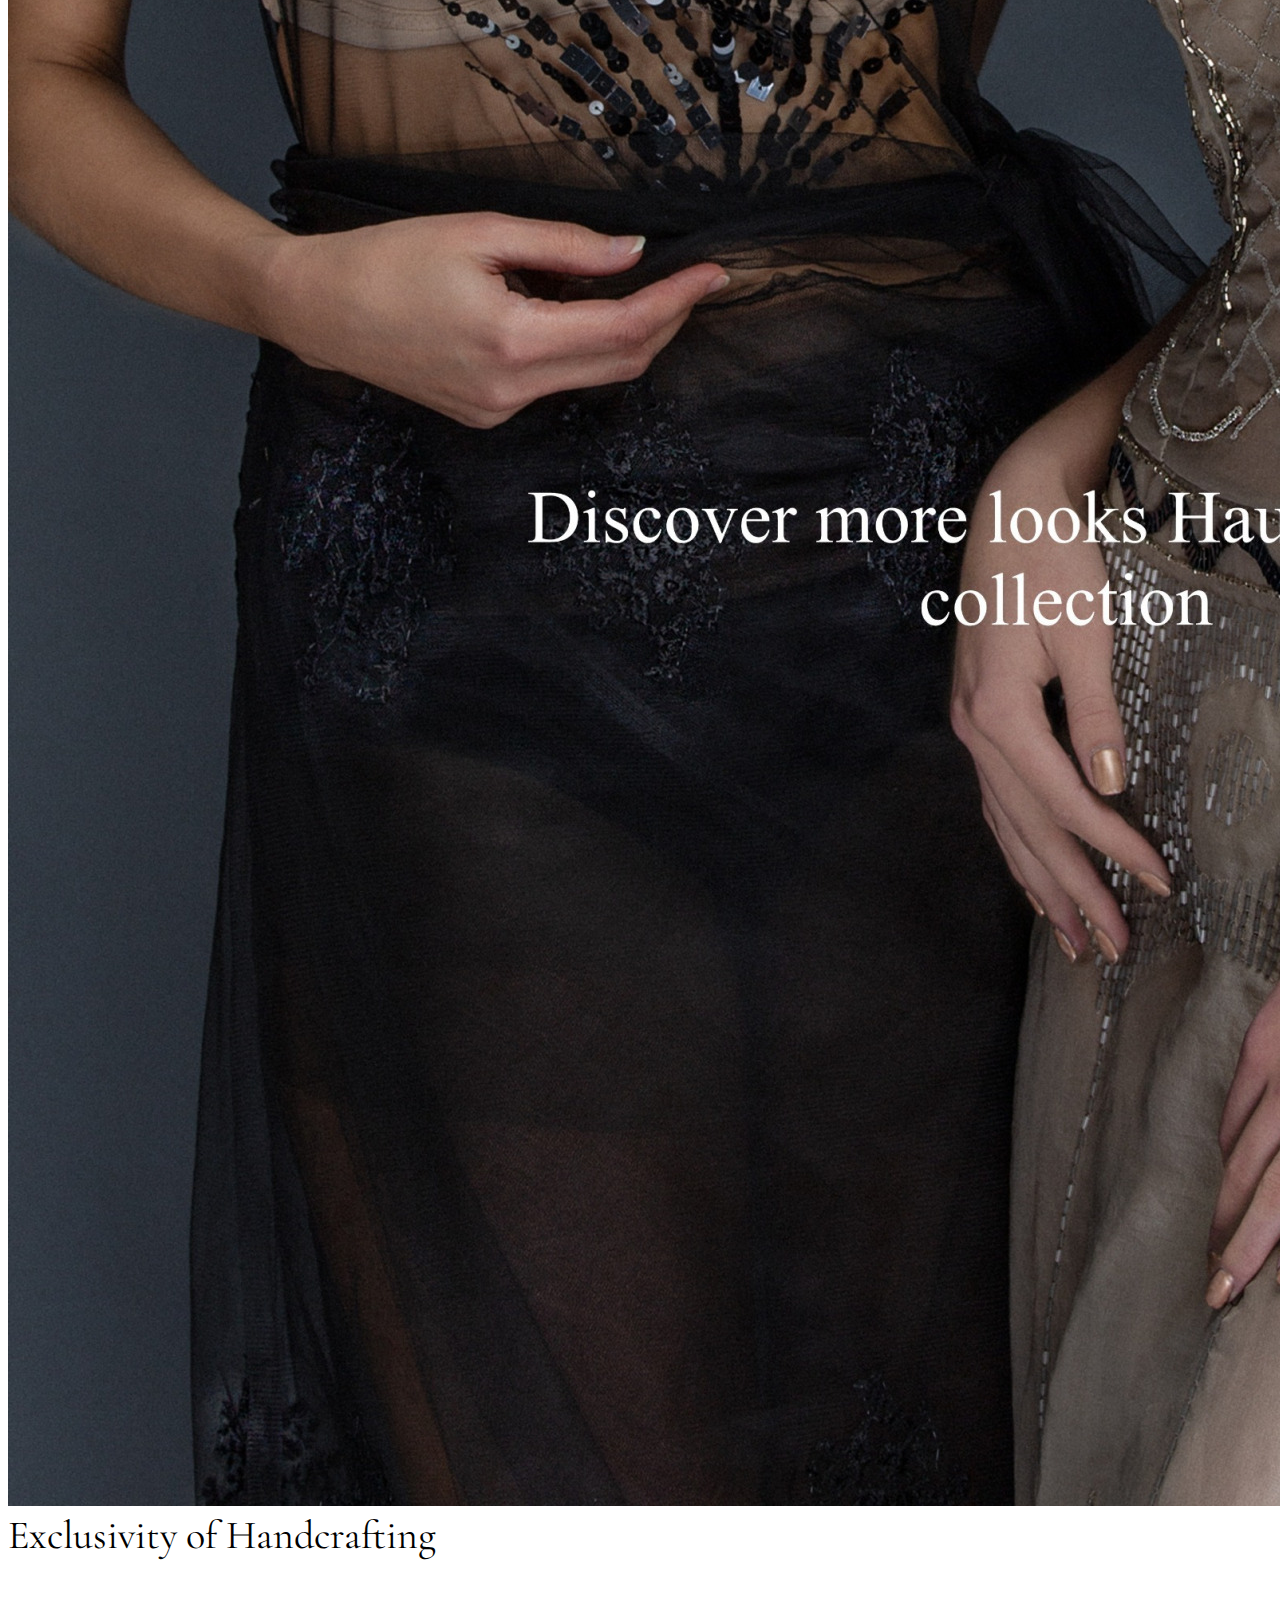
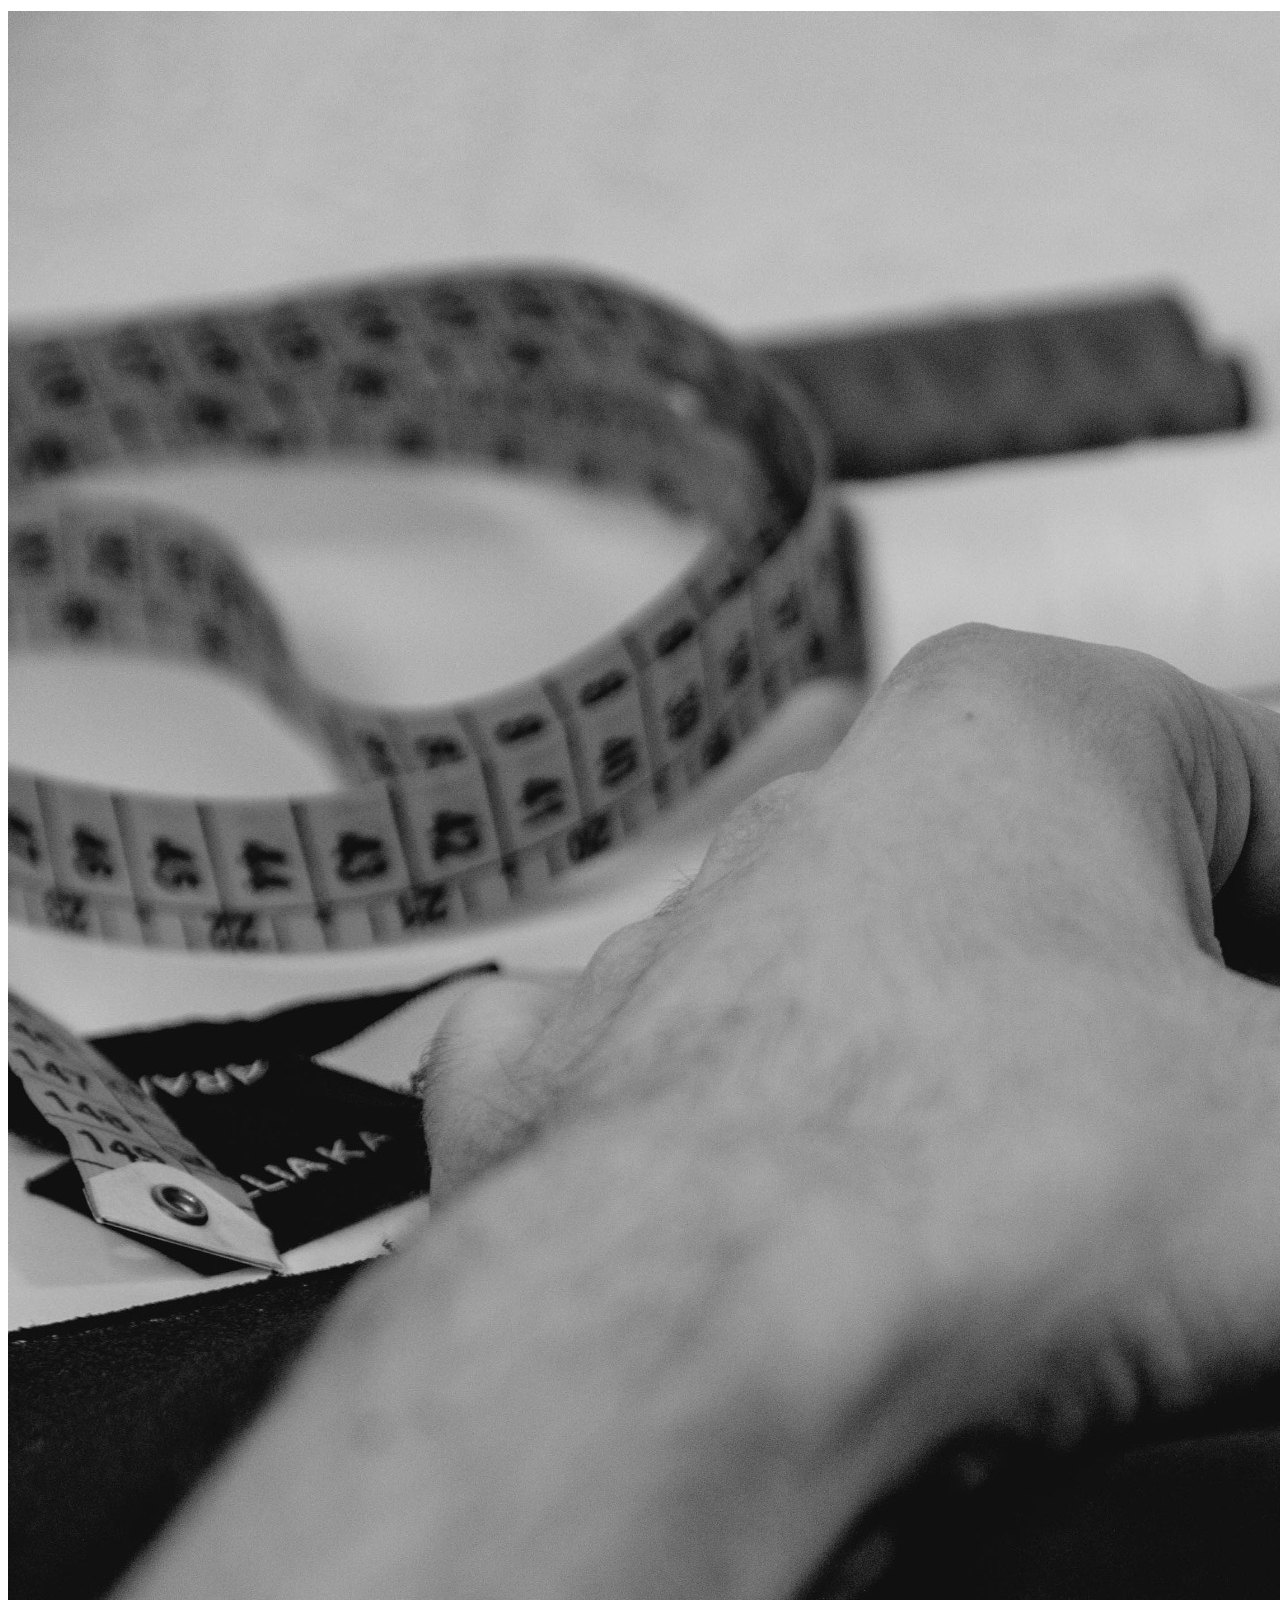
==== commit 0f8b82f8: "footer" ====
--- a/index.html
+++ b/index.html
@@ -90,11 +90,50 @@
            <img src="assets/img/home6.jpg" class="img-fluid w-100" alt="">
            <img src="assets/img/home7.jpg" class="img-fluid w-100" alt="">
            <img src="assets/img/home8.jpg" class="img-fluid w-100" alt="">
-           <div class="d-flex align-items-center justify-content-center home-label">Exclusiviti of Handcrafting</div>
+           <div class="d-flex align-items-center justify-content-center home-label">Exclusivity of Handcrafting</div>
            <img src="assets/img/home9.jpg" class="img-fluid w-100" alt="">
+           <div  class="d-flex align-items-center justify-content-center home-label">Follow us on Instagram</div>           
+           <div class="container">
+                   <div class="row d-flex justify-content-center mx-2">
+                       <div class="col-md-4 col-xxl-2 col-6 pad">
+                        <a href="https://www.instagram.com/p/CXDX2Lcsxh0/"><img src="assets/img/home1.jpg" class="img-fluid w-100" alt=""></a>
+                       </div>
+                       <div class="col-md-4 col-xxl-2 col-6 pad">
+                        <a href="https://www.instagram.com/p/CXDX2Lcsxh0/"><img src="assets/img/home1.jpg" class="img-fluid w-100" alt=""></a>
+                       </div>
+                       <div class="col-md-4 col-xxl-2 col-6 pad">
+                        <a href="https://www.instagram.com/p/CXDX2Lcsxh0/"><img src="assets/img/home1.jpg" class="img-fluid w-100" alt=""></a>
+                       </div>
+                       <div class="col-md-4 col-xxl-2 col-6 pad">
+                        <a href="https://www.instagram.com/p/CXDX2Lcsxh0/"><img src="assets/img/home1.jpg" class="img-fluid w-100" alt=""></a>
+                       </div>
+                       <div class="col-md-4 col-xxl-2 col-6 pad">
+                        <a href="https://www.instagram.com/p/CXDX2Lcsxh0/"><img src="assets/img/home1.jpg" class="img-fluid w-100" alt=""></a>
+                       </div>
+                       <div class="col-md-4 col-xxl-2 col-6 pad">
+                        <a href="https://www.instagram.com/p/CXDX2Lcsxh0/"><img src="assets/img/home1.jpg" class="img-fluid w-100" alt=""></a>
+                       </div>                 
+                   </div>
+           </div>           
         </div>
    </section>
+   <footer class="mt-5">
+      <div class="container-fluid">
+          <div class="row align-items-center">
+              <div class="col-12 col-md-4 col-xl-5 border-footer"></div>
+              <div class="col col-md-4 col-xl-2 my-4 my-md-0 text-center p-0 caphead">ILLIA KARAION</div>
+              <div class="col-12 col-md-4 col-xl-5 border-footer"></div>
+          </div>
+          <div class="row">
+              <div class="text-center my-4">HOME</div>
+              <div class="text-center mb-4">ONLINE STORE</div>
+              <div class="text-center mb-4">HAUTE COUTURE</div>
+              <div class="text-center mb-4">ABOUT US</div>
+              <div class="text-center mb-4">CONTACT</div>
+          </div>
+      </div>      
+   </footer>
   
    <script src="assets/js/header.js"></script>
 </body>
-</html> +</html> 
--- a/style.css
+++ b/style.css
@@ -37,3 +37,10 @@
     font-size: 24px;  
     font-family: 'Cormorant Garamond', serif;
 }
+.pad{
+    padding: 1px;
+}
+.border-footer{
+    height: 3px;
+    background-color: #484848;    
+}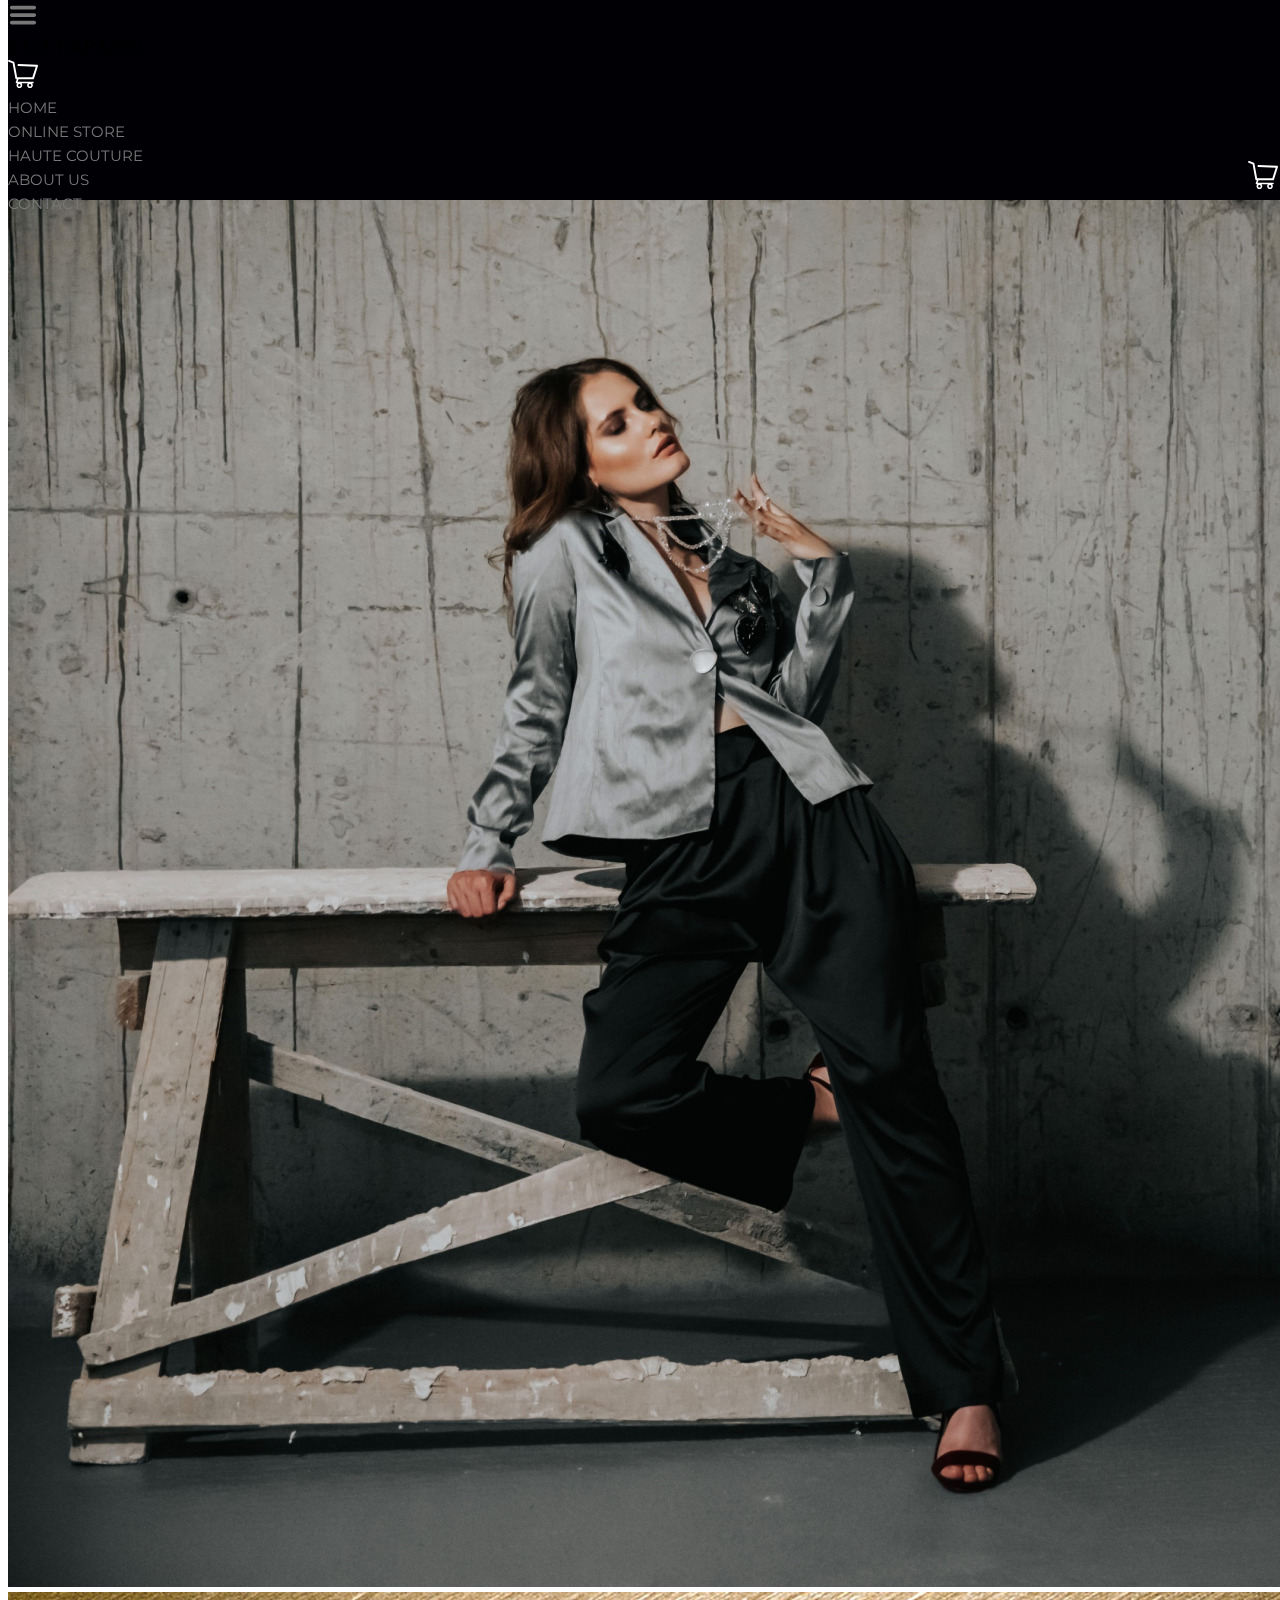
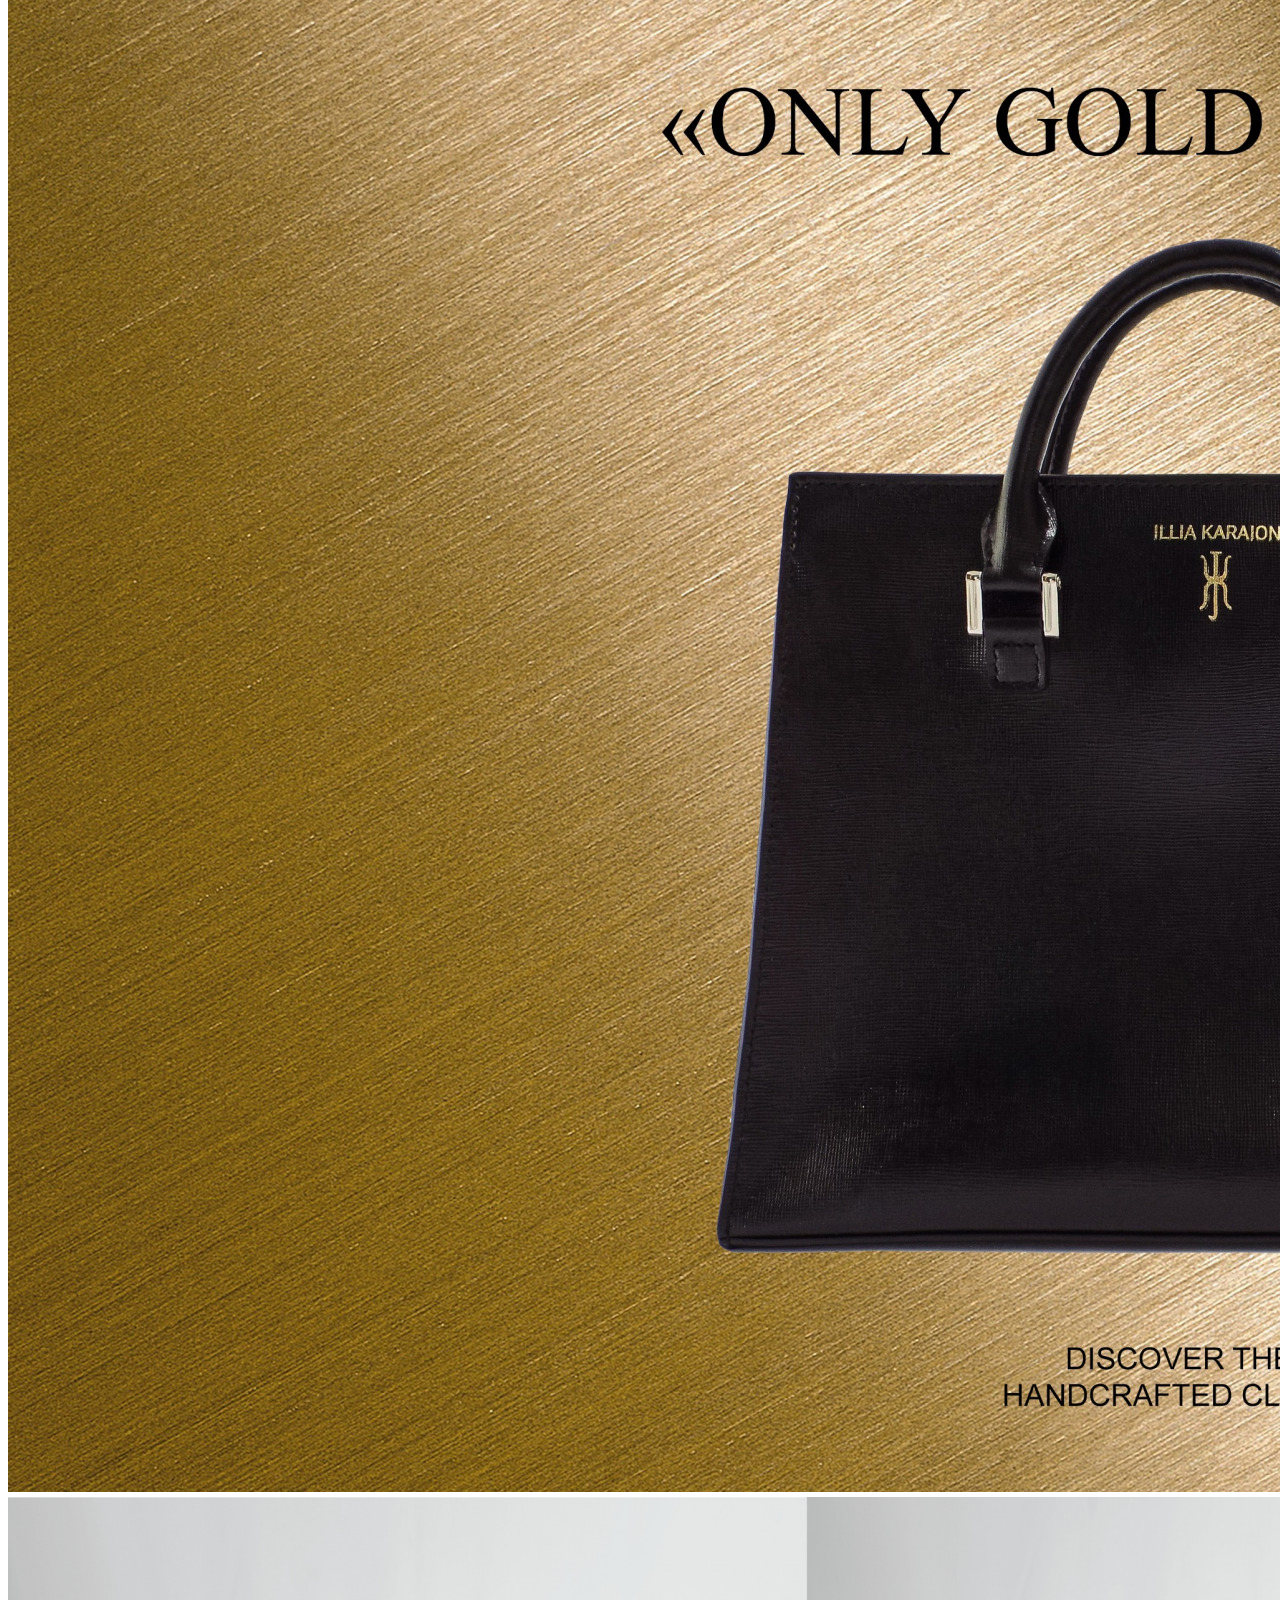
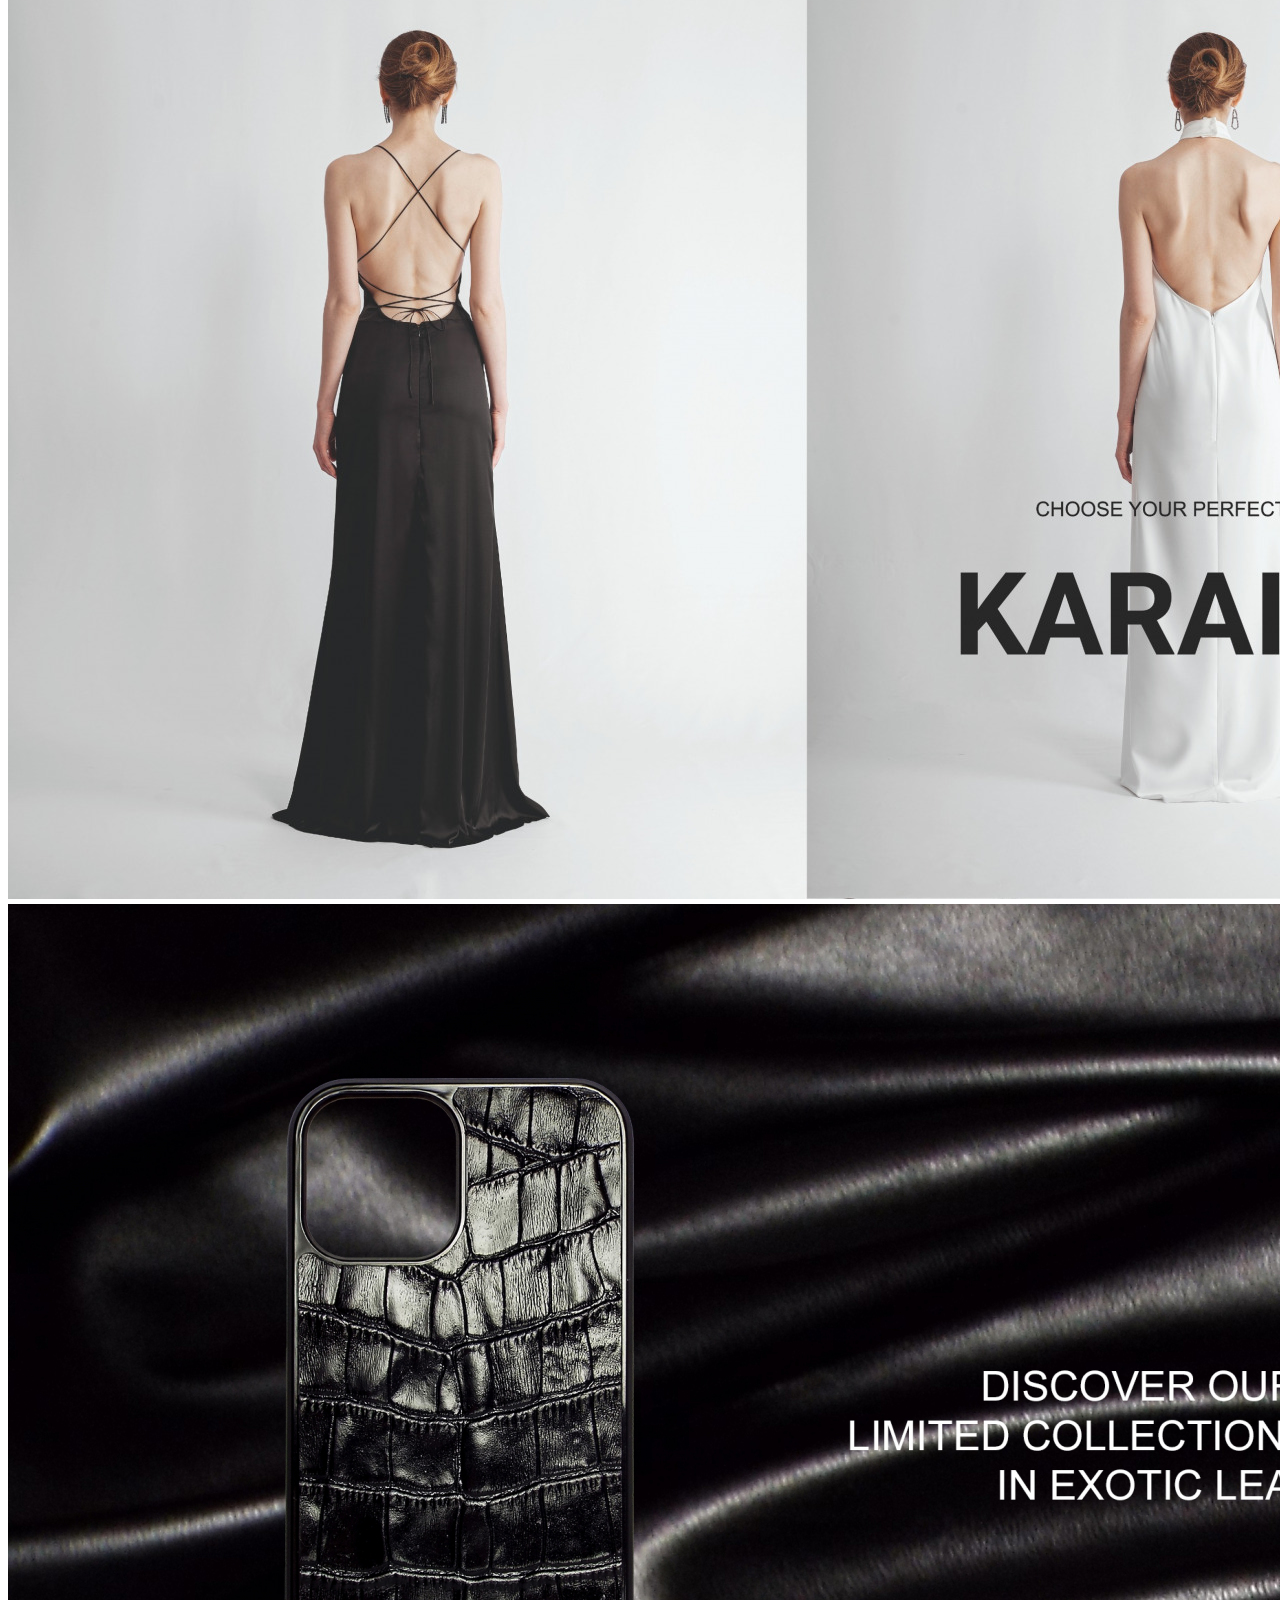
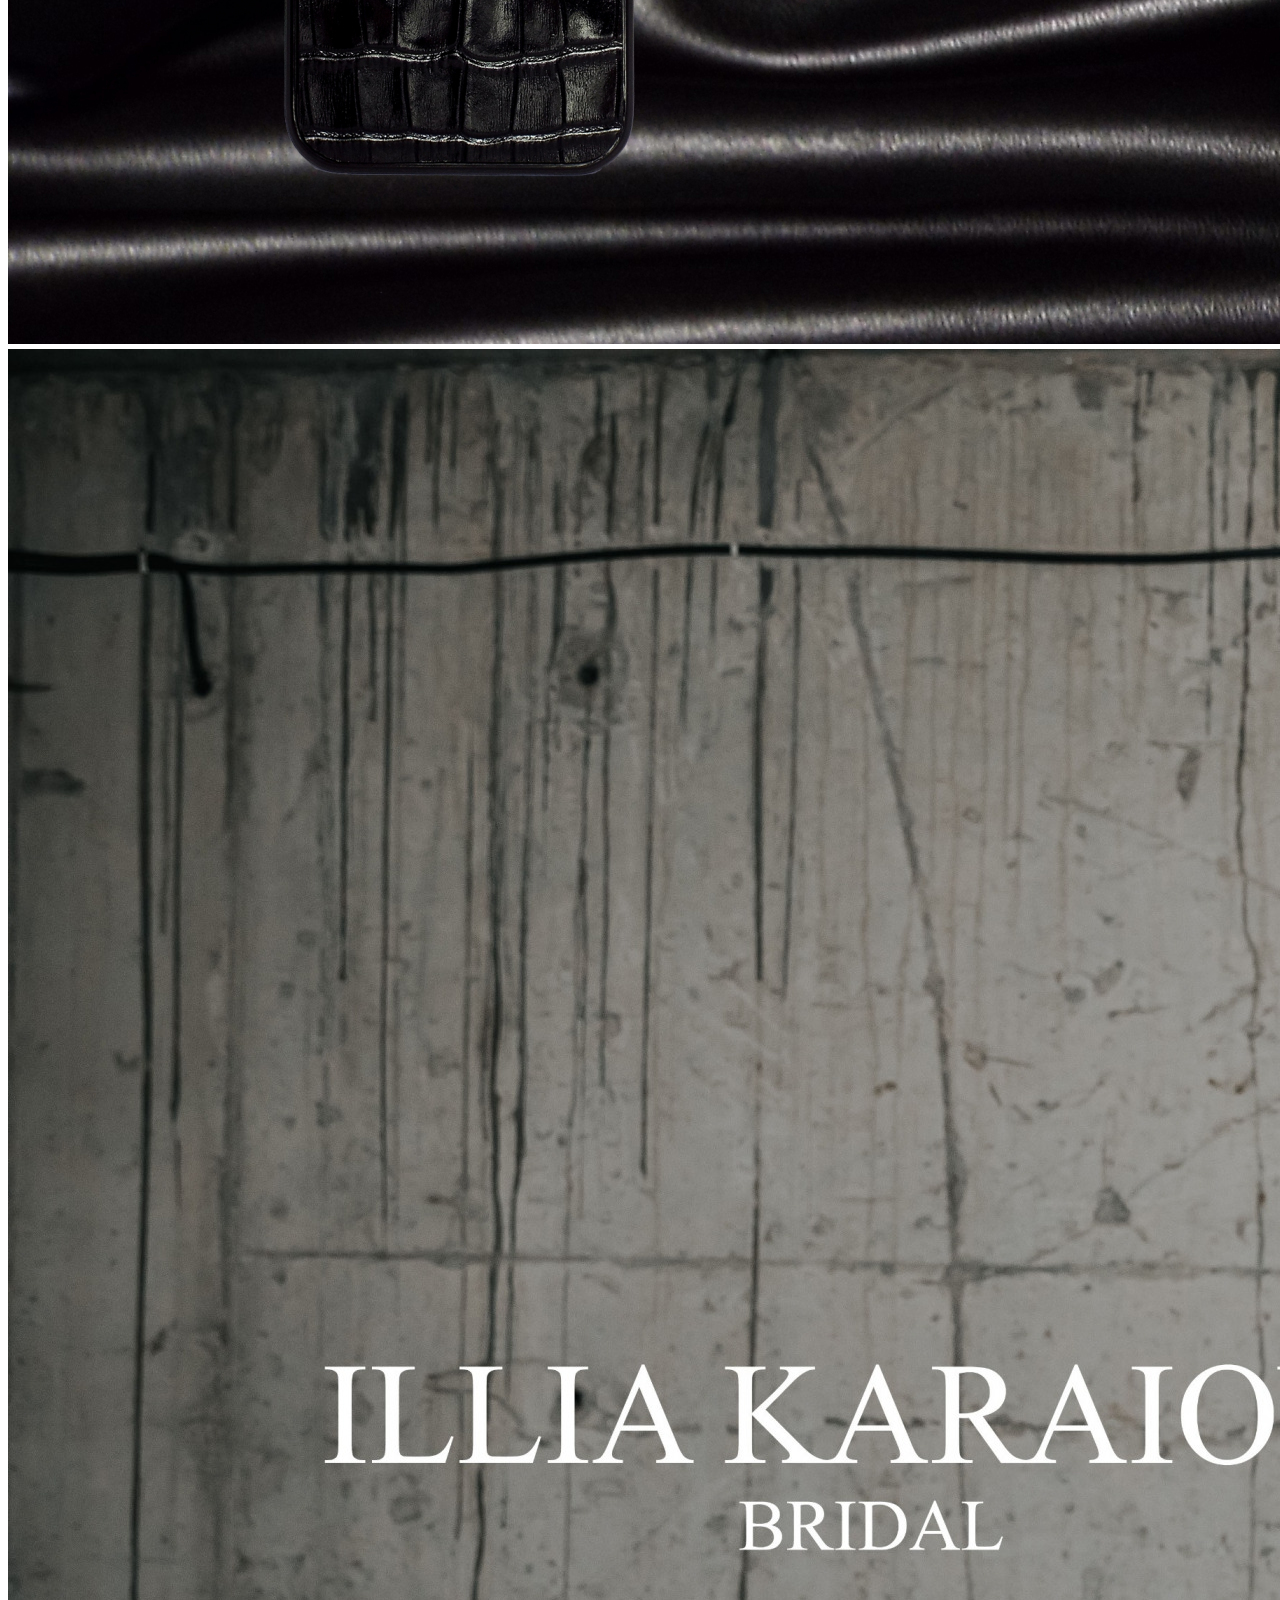
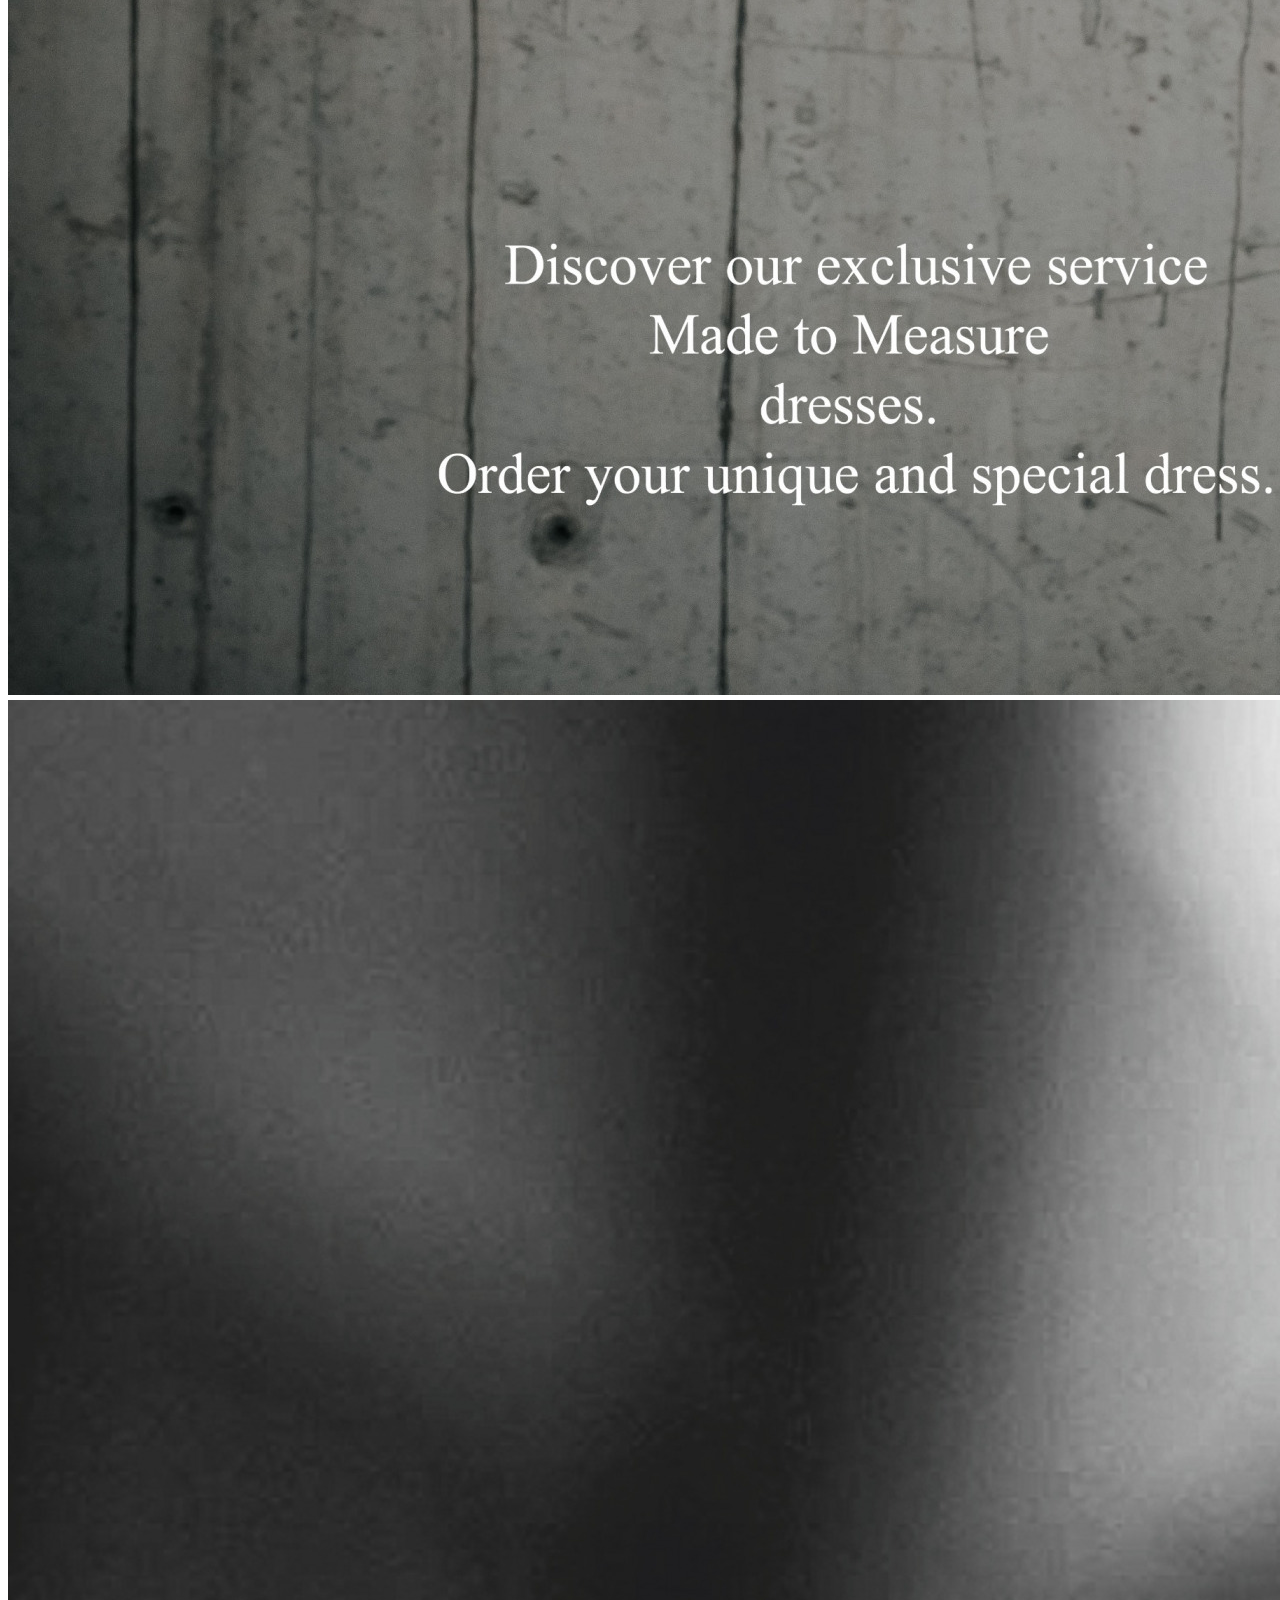
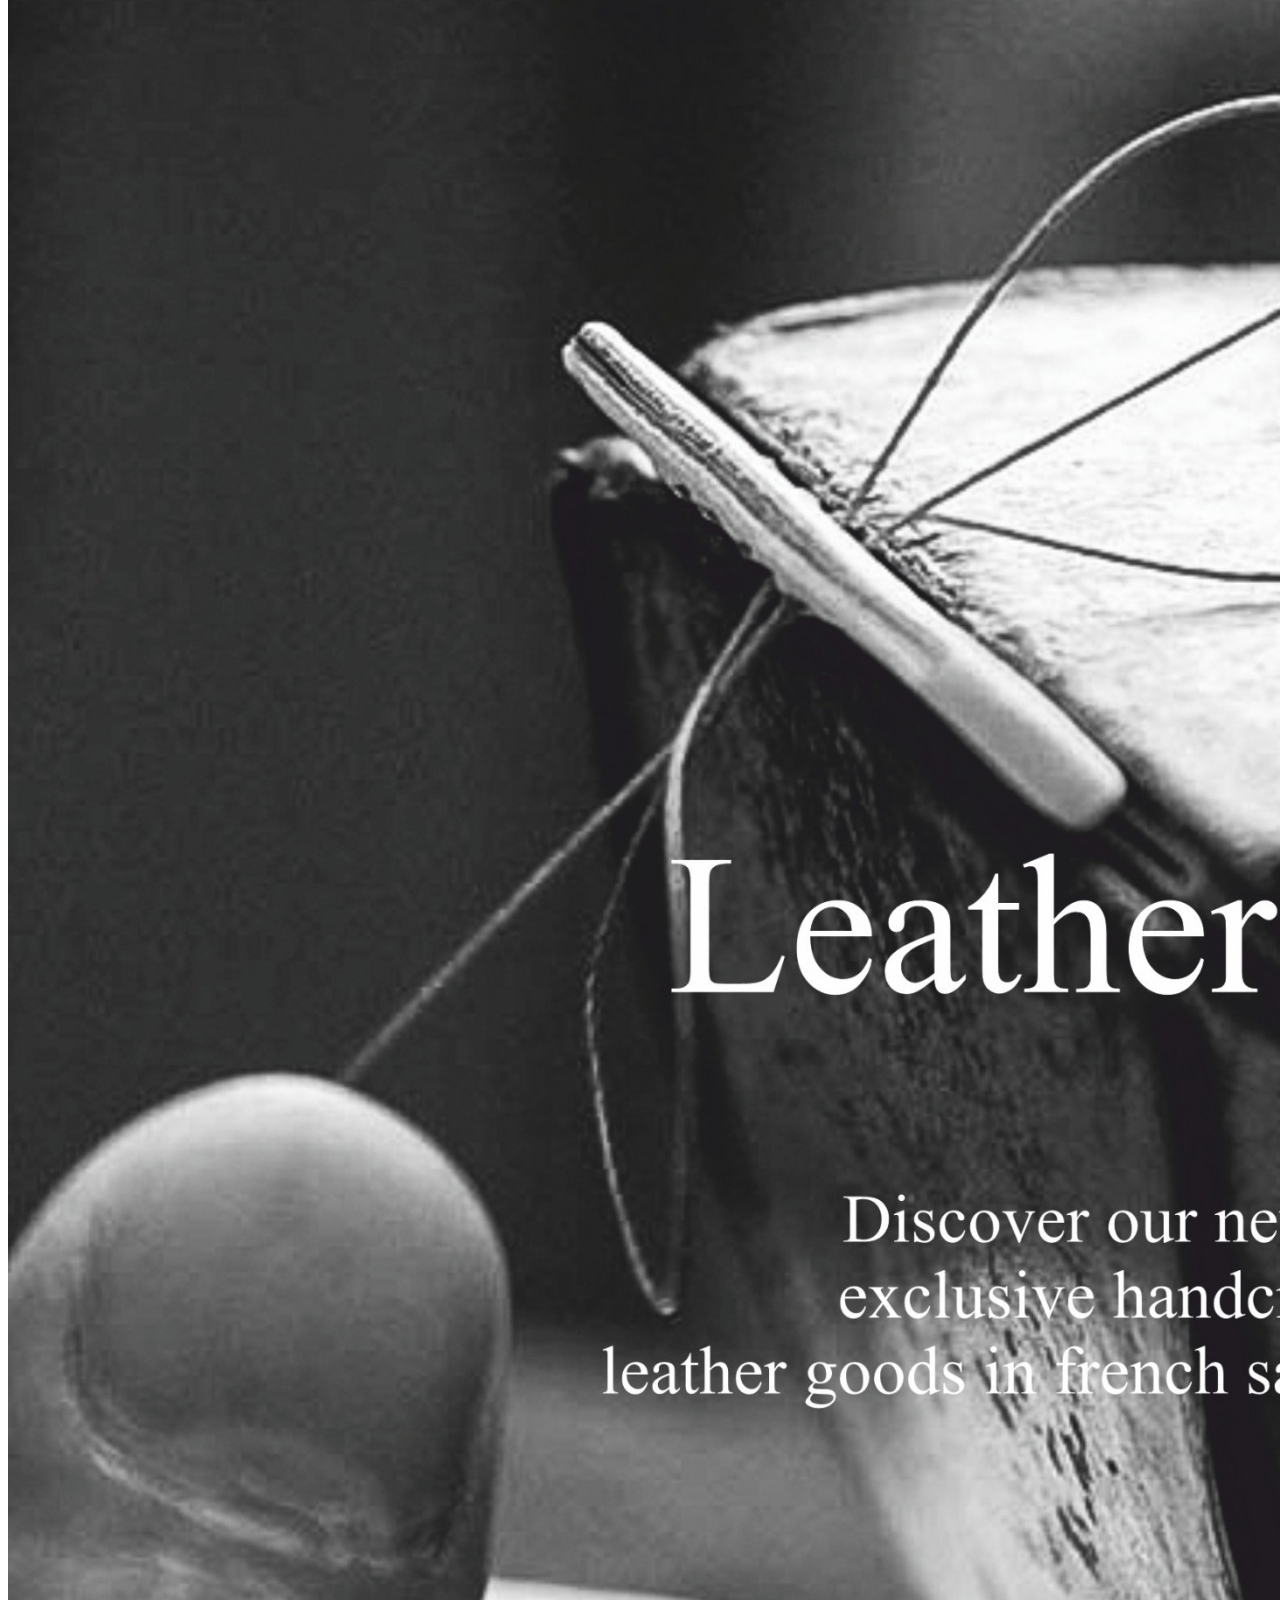
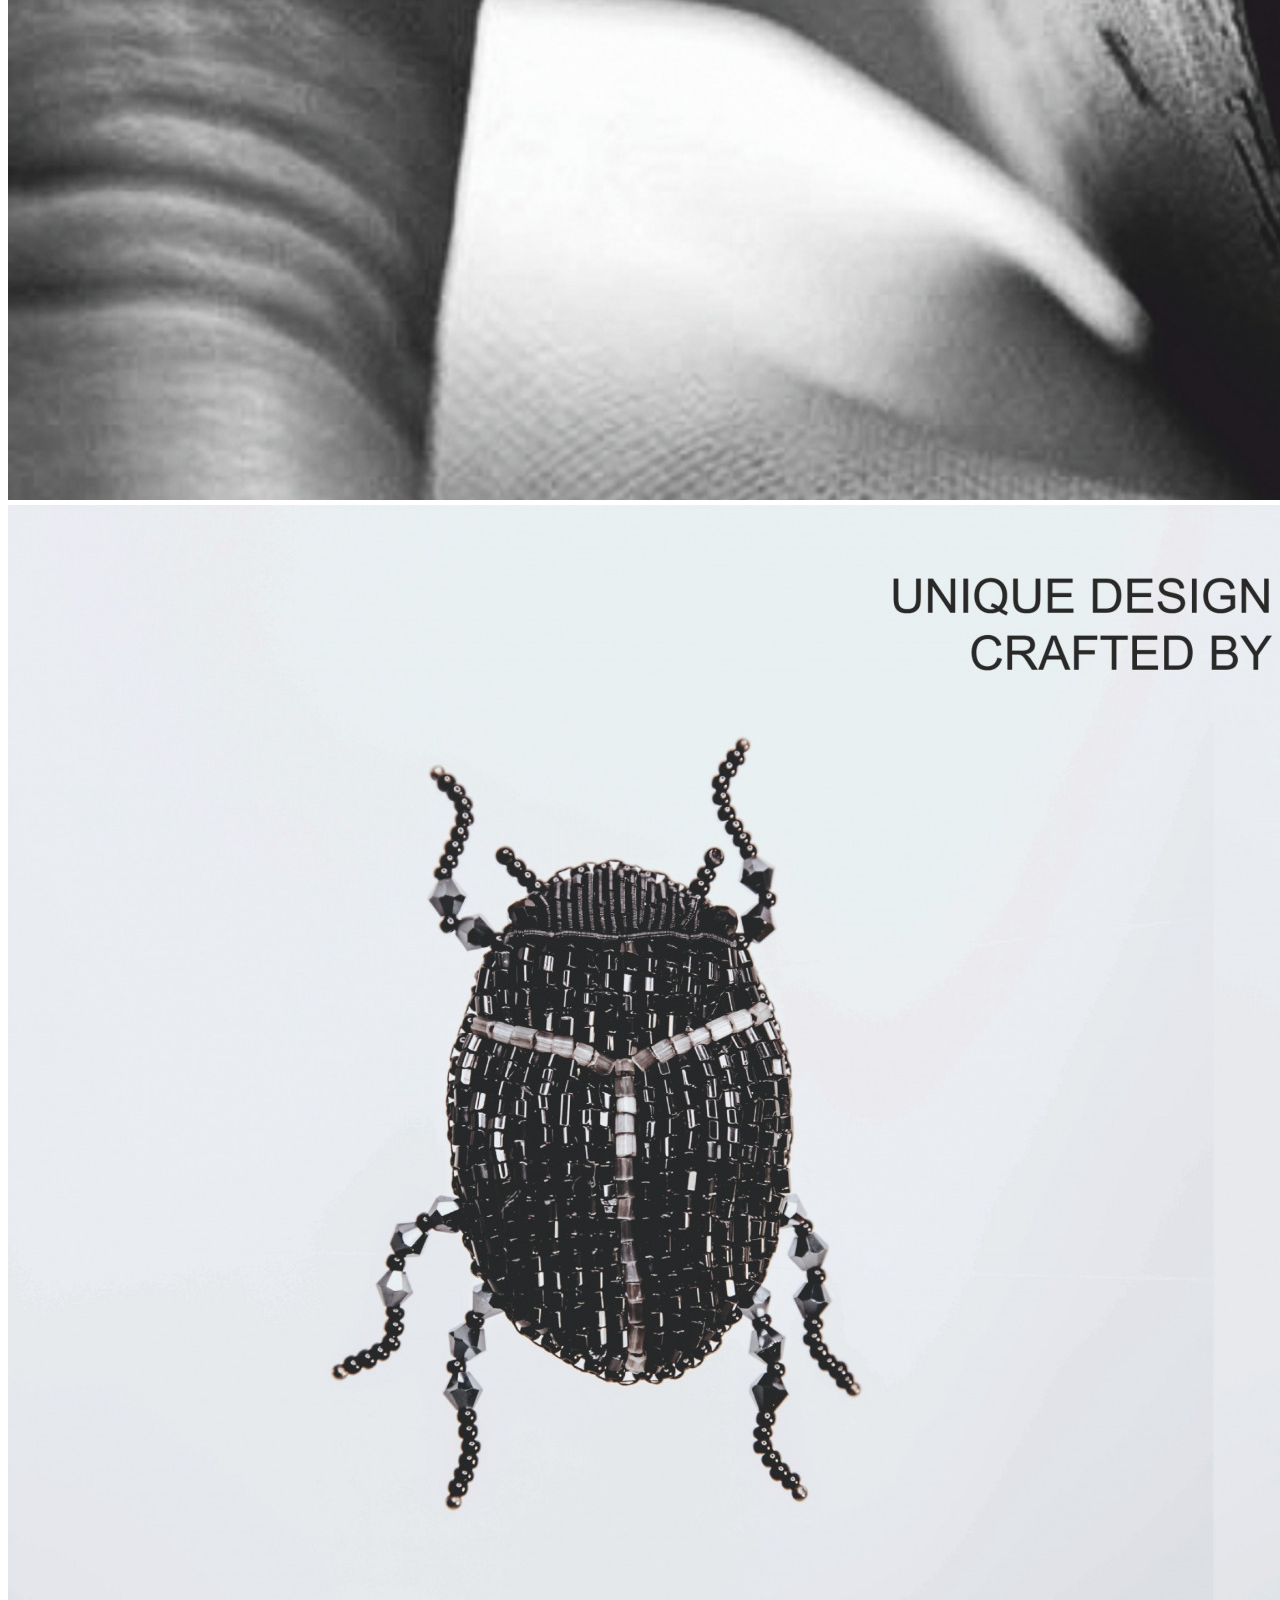
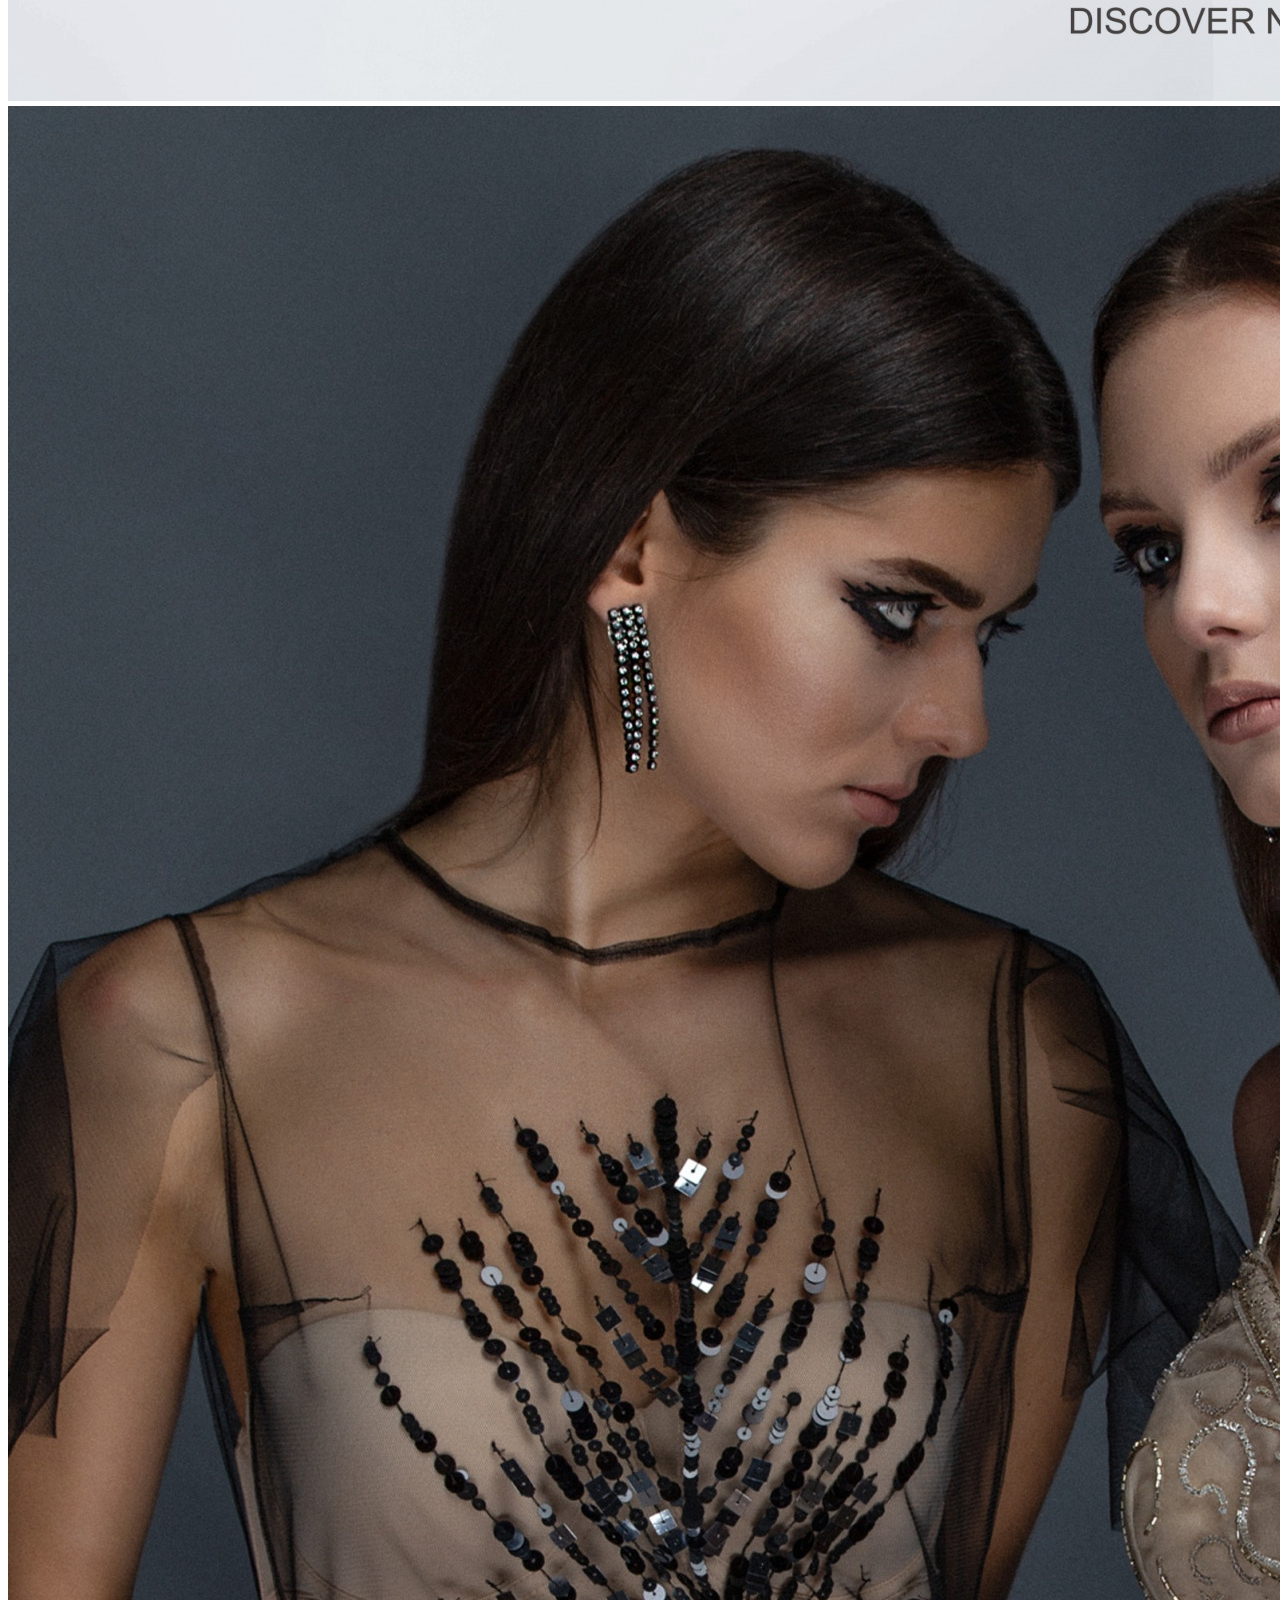
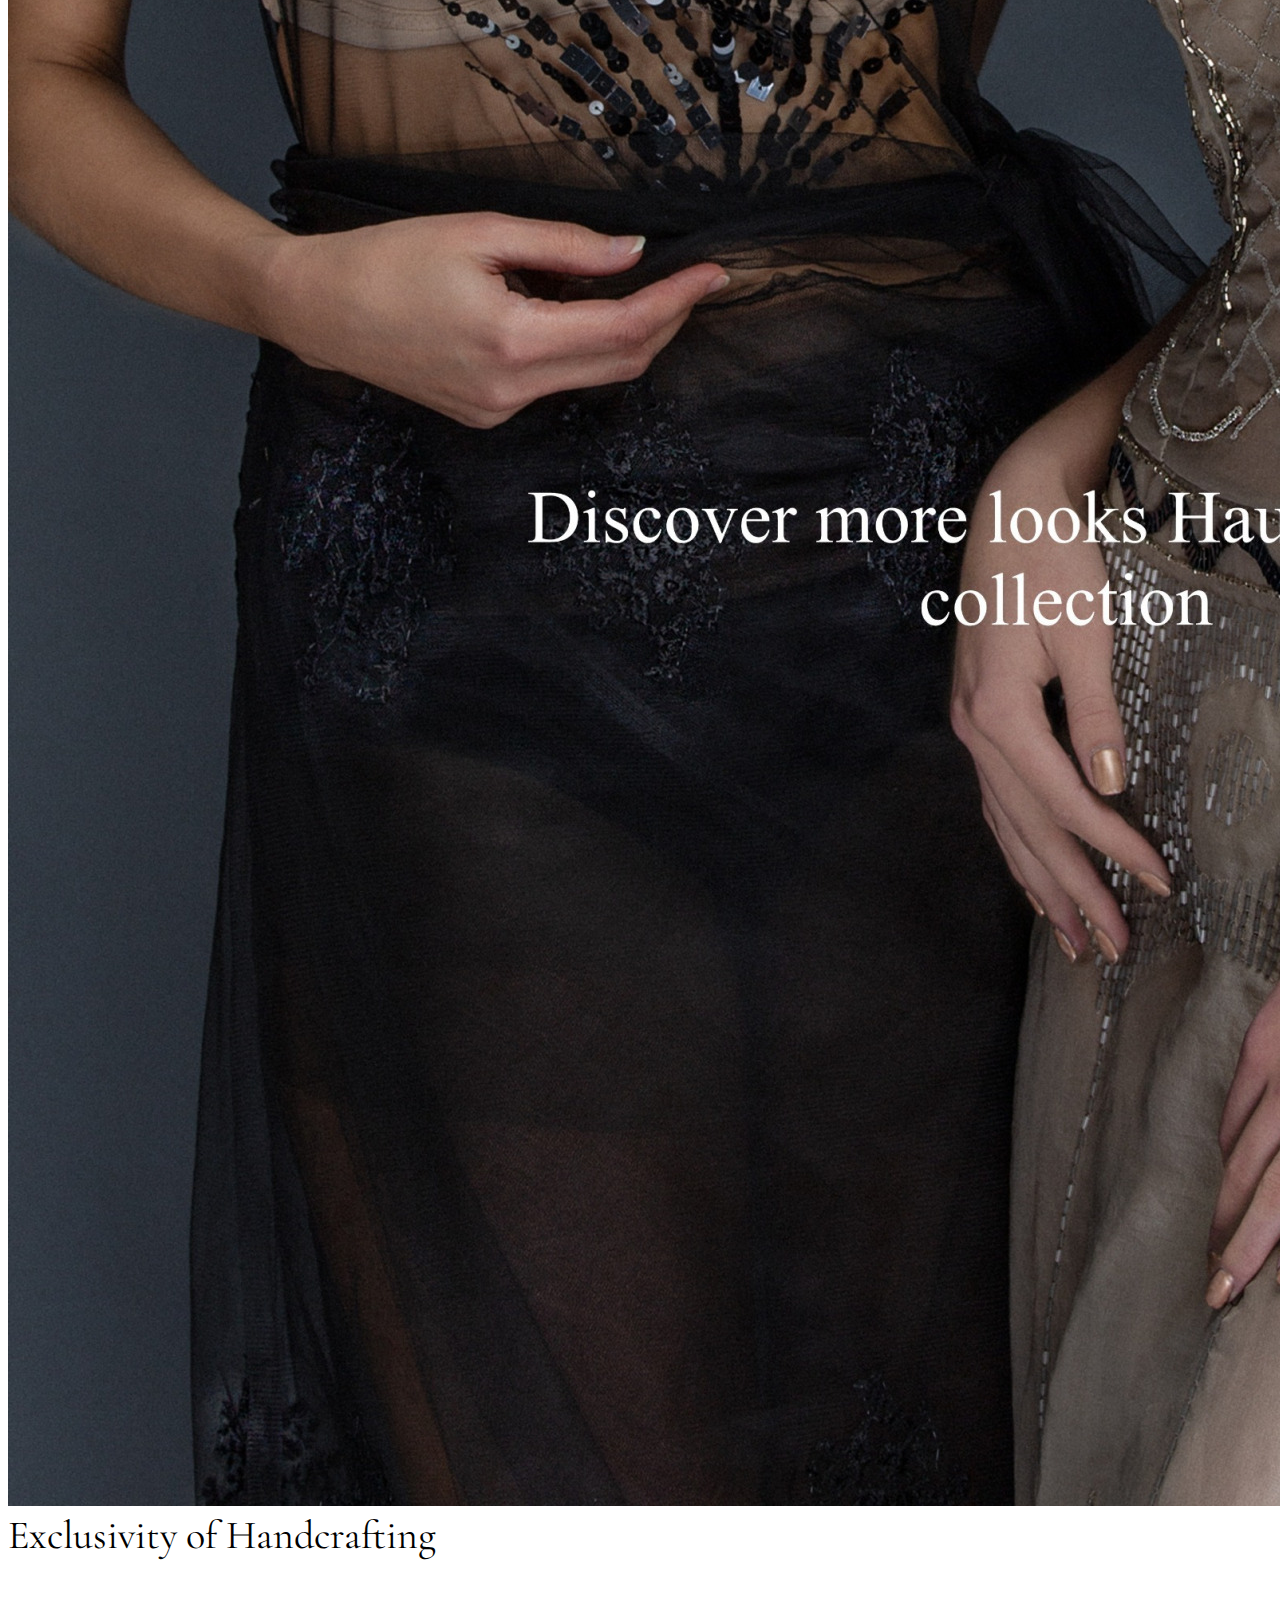
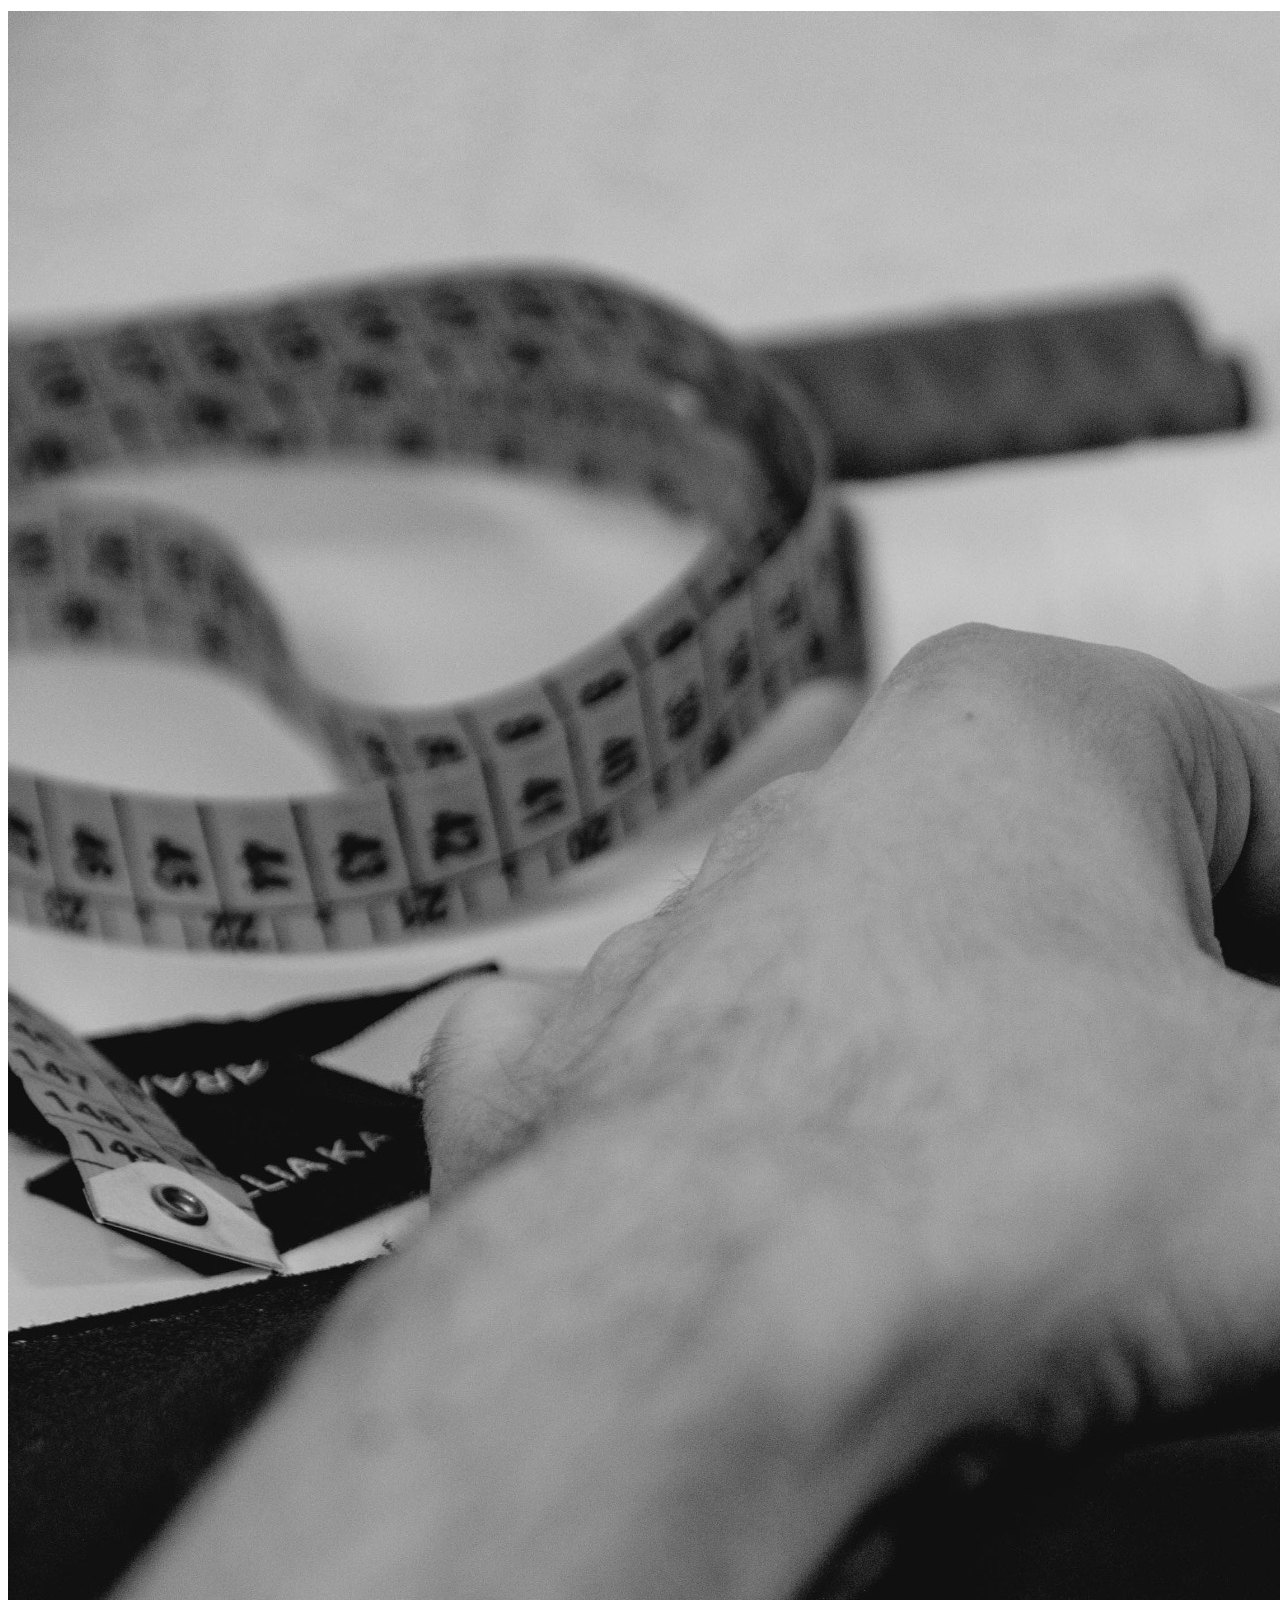
==== commit 18091db4: "unnecessary changes" ====
--- a/index.html
+++ b/index.html
@@ -9,6 +9,7 @@
     <!--Windows Phone -->
     <meta name="msapplication-navbutton-color" content="#010005">
     <!-- iOS Safari -->
+    <meta name="google" value="notranslate">
     <meta name="apple-mobile-web-app-status-bar-style" content="#010005">
     <title>Karaion</title>
     <link href="https://cdn.jsdelivr.net/npm/bootstrap@5.1.3/dist/css/bootstrap.min.css" rel="stylesheet" integrity="sha384-1BmE4kWBq78iYhFldvKuhfTAU6auU8tT94WrHftjDbrCEXSU1oBoqyl2QvZ6jIW3" crossorigin="anonymous">
@@ -51,11 +52,15 @@
                  </div>           
                </div>
                <div class="col-12 d-flex flex-column align-items-center justify-content-end justify-content-md-center align-items-md-end flex-md-row mb-2" id="colums">
-                   <div class="mx-3 mb-2 mb-md-0" style="color: rgb(120, 120, 120);">HOME</div>
-                   <div class="mx-3 mb-2 mb-md-0" style="color: rgb(120, 120, 120);">ONLINE STORE</div>
-                   <div class="mx-3 mb-2 mb-md-0" style="color: rgb(120, 120, 120);">HAUTE COUTURE</div>
-                   <div class="mx-3 mb-2 mb-md-0" style="color: rgb(120, 120, 120);">ABOUT US</div>
-                   <div class="mx-3 mb-0 mb-md-0" style="color: rgb(120, 120, 120);">CONTACT</div>
+                   <div class="mx-3 mb-2 mb-md-0" style="color: rgb(120, 120, 120);"><a class="text-white" href="index.html">
+                    HOME</a></div>
+                   <div class="mx-3 mb-2 mb-md-0" style="color: rgb(120, 120, 120);"><a href="index.html">
+                    ONLINE STORE</a></div>
+                   <div class="mx-3 mb-2 mb-md-0" style="color: rgb(120, 120, 120);"><a href="index.html">
+                    HAUTE COUTURE</a></div>
+                   <div class="mx-3 mb-2 mb-md-0" style="color: rgb(120, 120, 120);"><a href="about-us.html">ABOUT US</a></div>
+                   <div class="mx-3 mb-0 mb-md-0" style="color: rgb(120, 120, 120);"><a href="index.html">
+                    CONTACT</a></div>
                </div>
             </div>
          </div>
@@ -125,11 +130,15 @@
               <div class="col-12 col-md-4 col-xl-5 border-footer"></div>
           </div>
           <div class="row">
-              <div class="text-center my-4">HOME</div>
-              <div class="text-center mb-4">ONLINE STORE</div>
-              <div class="text-center mb-4">HAUTE COUTURE</div>
-              <div class="text-center mb-4">ABOUT US</div>
-              <div class="text-center mb-4">CONTACT</div>
+            <div class="text-center my-4"><a href="index.html">HOME</a></div>
+            <div class="text-center mb-4">ONLINE STORE</div>
+            <div class="text-center mb-4">HAUTE COUTURE</div>
+            <div class="text-center mb-4"><a href="about-us.html">ABOUT US</a></div>
+            <div class="text-center mb-4">CONTACT</div>
+          </div>
+          <div class="row">
+              <div class="col-12 text-white text-center rights" style="background-color: #010005;">                
+              </div>
           </div>
       </div>      
    </footer>
--- a/style.css
+++ b/style.css
@@ -5,6 +5,27 @@
 *{
     font-family: 'Montserrat', sans-serif;   
     font-size: 20px; 
+}
+a:visited,
+a:active,
+a{    
+    color: #787878;
+    text-decoration: none;   
+    font-size: 15px; 
+}
+a:hover{
+    color: white;
+}
+footer>div>div>div>a,
+footer>div>div>div>a:visited,
+footer>div>div>div>a:active{
+    color: #010005;
+    text-decoration: none;   
+    font-size: 20px; 
+}
+footer>div>div>div>a:hover{
+    color: #787878;
+    font-weight:bold;
 }
 header{
     background-color: #010005;  
@@ -43,4 +64,10 @@
 .border-footer{
     height: 3px;
     background-color: #484848;    
+}
+.footer-hover:hover{       
+    color: #484848;  
+}
+.rights::before{
+    content: "©All rights reserved ILLIA KARAION F.O.P. 2021";    
 }--- a/media.css
+++ b/media.css
@@ -9,15 +9,25 @@
     .home-label{
         font-size: 36px;      
     }
+    .rights{
+        font-size: 17px;
+    }
+    
 }
 @media screen and (min-width: 1024px) {
     .home-label{
         font-size: 40px;       
     }
+    .rights{
+        font-size: 20px;
+    }
 }
 @media screen and (min-width: 1440px) {
     .home-label{
         font-size: 48px;        
+    }
+    .rights{
+        font-size: 25px;
     }
 }
 @media screen and (max-width: 767px) {
@@ -38,6 +48,9 @@
         font-size: 24px;
         height: 50px;
     }
+    .rights{
+        font-size: 15px;
+    }
    
   }
   @media screen and (max-width: 450px) {
@@ -48,9 +61,15 @@
         width: 20px;
         height: 20px;
     }
+    .rights{
+        font-size: 12px;
+    }
   }
   @media screen and (max-width: 350px) {
     .caphead{
         font-size: 25px;
     }
+    .rights{
+        font-size: 10px;
+    }
   }